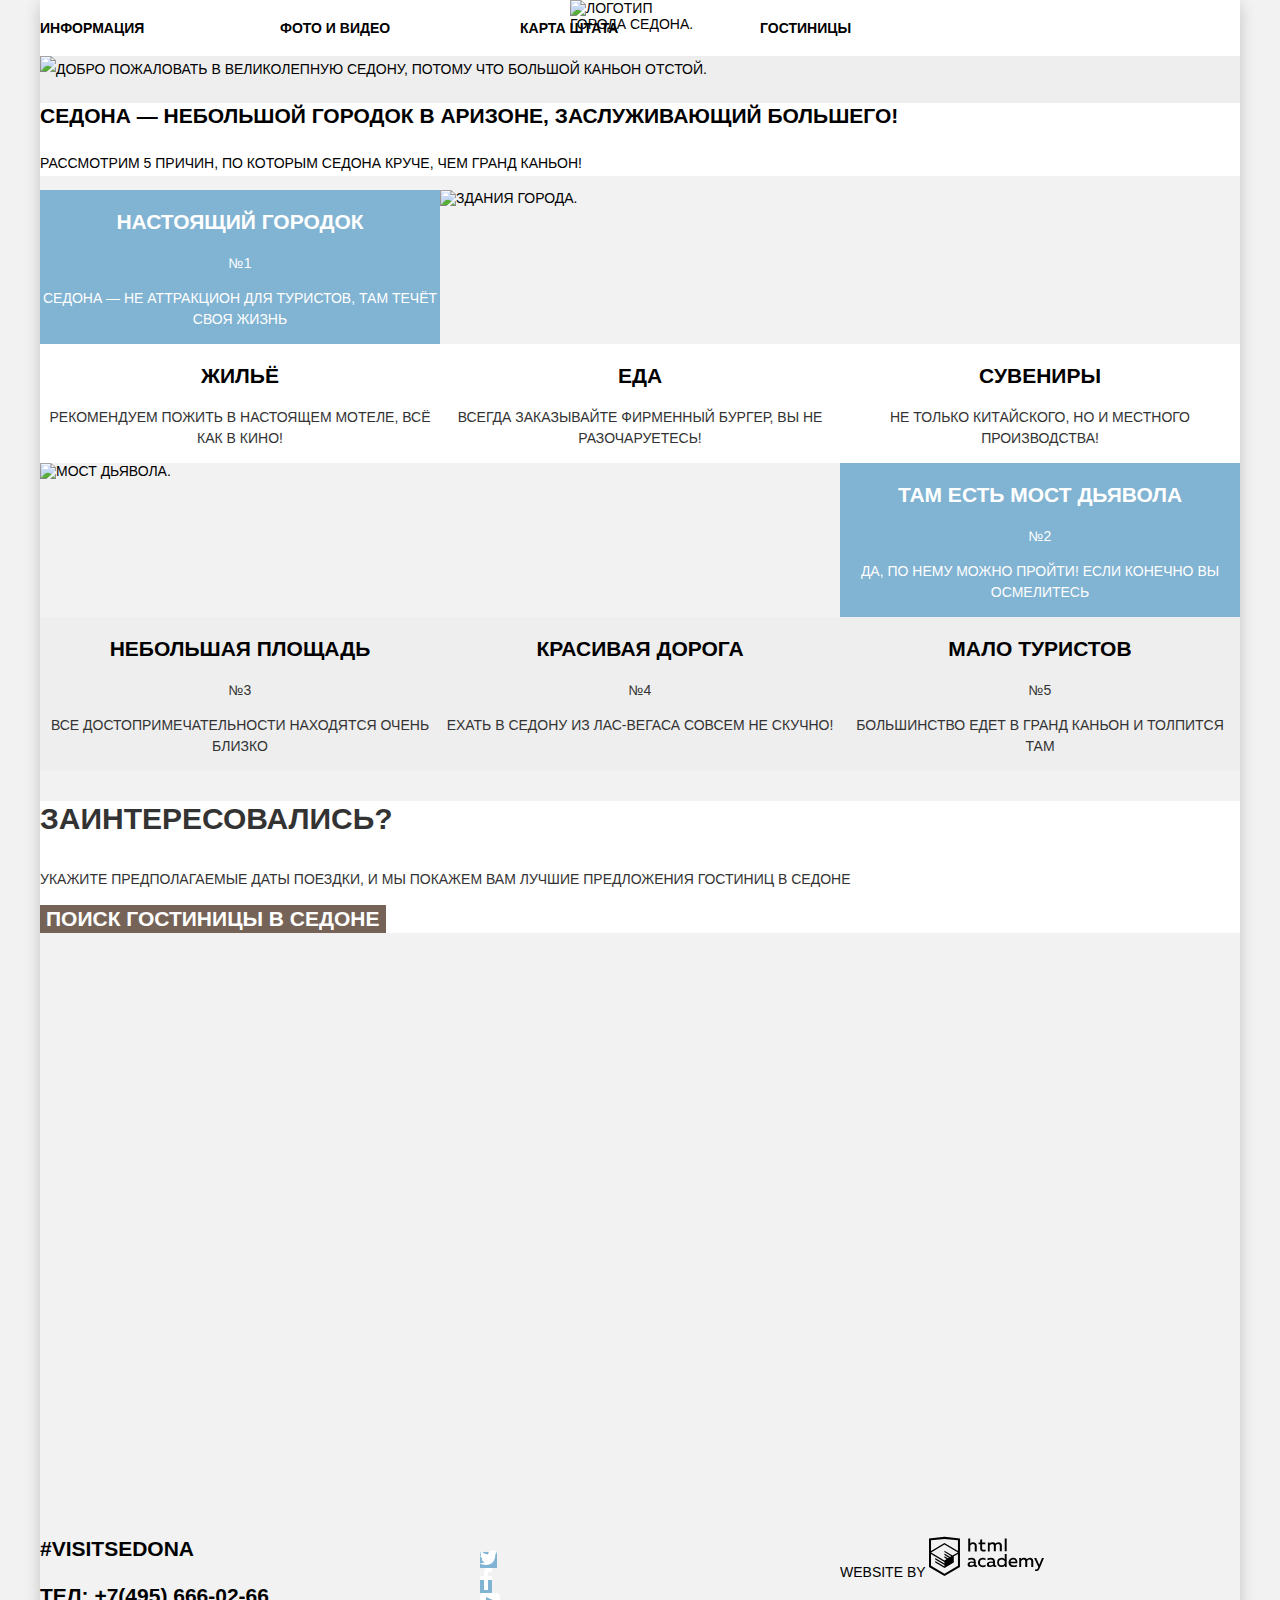
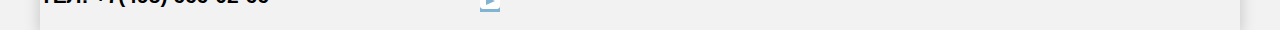
==== index.html @ a25fb1c1 "Добавляет начальные стили для сетки проекта" ====
<!DOCTYPE html>
<html lang="ru">
  <head>
    <meta charset="utf-8">
    <title>HTML Academy: Седона</title>
    <link href="css/normalize.css" rel="stylesheet">
    <link href="css/style.css" rel="stylesheet" >
  </head>
  <body>
    <div class="wrapper">
      
      <!---------- header ---------->

      <header class="main-header">
        <img class="main-header__logo-img" src="img/logo-sedona.svg" alt="Логотип города Седона." width="140" height="71">
        <nav class="main-nav">
          <ul class="main-nav__list">
            <li class="main-nav__item">
              <a class="main-nav__link" href="#">Информация</a>
            </li>
            <li class="main-nav__item">
              <a class="main-nav__link" href="#">Фото и видео</a>
            </li>
            <li class="main-nav__item">
              <a class="main-nav__link" href="#">Карта штата</a>
            </li>
            <li class="main-nav__item">
              <a class="main-nav__link" href="hotels.html">Гостиницы</a>
            </li>
          </ul>
        </nav>
      </header>

      <!----------/header ---------->

      <!---------- content ---------->

      <main>
      <h1 class="visually-hidden">Сайт города Седона</h1>
      <div class="welcome">
        <div class="welcome__top">
          <img src="img/intro-welcome.svg" alt="Добро пожаловать в великолепную седону, потому что большой каньон отстой." width="459" height="353">
        </div>
        <div class="welcome__bottom">
          <p class="welcome__item welcome__item_bold">Седона — небольшой городок в Аризоне, заслуживающий большего!</p>
          <p class="welcome__item">Рассмотрим 5 причин, по которым Седона круче, чем гранд каньон!</p>
        </div>

      </div>
      <section>
        <h2 class="visually-hidden">Преимущества</h2>
        <div class="features">
          <div class="features__info">
            <p class="features__head">Настоящий городок</p>
            <span>№1</span>
            <p>Седона — не аттракцион для туристов, там течёт своя жизнь</p>
          </div>
          <div class="features__pic">
            <img src="img/sity.jpg" alt="Здания города." width="800" height="256">
          </div>
        </div>
        <ul class="features-list">
          <li class="features-list__item">
            <h3 class="features-list__head">Жильё</h3>
            <p>Рекомендуем пожить в настоящем мотеле, всё как в кино!</p>
          </li>
          <li class="features-list__item">
            <h3 class="features-list__head">Еда</h3>
            <p>Всегда заказывайте фирменный бургер, вы не разочаруетесь!</p>
          </li>
          <li class="features-list__item">
            <h3 class="features-list__head">Сувениры</h3>
            <p>Не только китайского, но и местного производства!</p>
          </li>
        </ul>
        <div class="features">
          <div class="features__pic">
            <img src="img/bridge.jpg" alt="Мост дьявола." width="800" height="256">
          </div>
          <div class="features__info">
            <p class="features__head">Там есть Мост дьявола</p>
            <span>№2</span>
            <p>Да, по нему можно пройти! Если конечно вы осмелитесь</p>
          </div>
        </div>
        <ul class="features-list features-list_bg-grey">
          <li class="features-list__item">
            <p class="features-list__head">Небольшая площадь</p>
            <span>№3</span>
            <p>Все достопримечательности находятся очень близко</p>
          </li>
          <li class="features-list__item">
            <p class="features-list__head">Красивая дорога</p>
            <span>№4</span>
            <p>Ехать в Седону из Лас-Вегаса совсем не скучно!</p>
          </li>
          <li class="features-list__item">
            <p class="features-list__head">Мало туристов</p>
            <span>№5</span>
            <p>Большинство едет в гранд каньон и толпится там</p>
          </li>
        </ul>
      </section>
      <section>
        <h2 class="visually-hidden">Поиск гостиницы</h2>
        <div class="promo">
          <p class="promo__item promo__item_bold">Заинтересовались?</p>
          <p class="promo__item">Укажите предполагаемые даты поездки, и мы покажем вам лучшие предложения гостиниц в седоне</p>
          <button class="button-popup" type="button">Поиск гостиницы в седоне</button>
        </div>
        <div class="map">
          <iframe src="https://www.google.com/maps/embed?pb=!1m14!1m8!1m3!1d838005.1438230983!2d-111.761137!3d34.869854!3m2!1i1024!2i768!4f13.1!3m3!1m2!1s0x872da132f942b00d%3A0x5548c523fa6c8efd!2sSedona%2C%20AZ%2086336!5e0!3m2!1sen!2sus!4v1581286347185!5m2!1sen!2sus" width="1200" height="600" frameborder="0" style="border:0;" allowfullscreen=""></iframe>
        </div>
      </section>
      </main>

       <!---------- /content ---------->

      <!---------- footer ---------->

      <footer class="main-footer">
      <div class="footer-item footer-item__contacts">
        <span class="footer-item__hashtag">#Visitsedona</span>
        <p class="footer-item__phone">Tел:
          <a class="footer-item__link" href="tel:+7(495)666-02-66">+7(495) 666-02-66</a>
        </p>
      </div>
      <div class="footer-item">
        <ul class="social-list">
          <li class="social-list__item">
            <a class="social-list__link" href="#">
              <span class="visually-hidden">Твиттер</span> 
              <svg class="social-list__icon" xmlns="http://www.w3.org/2000/svg" xmlns:xlink="http://www.w3.org/1999/xlink" width="17" height="15" viewBox="0 0 17 15"><path d="M10.95.144c1.685-.496 2.984.27 3.577 1.179.673-.231 1.331-.481 2.011-.708a2.345 2.345 0 0 1-.857 1.768c.685.17 1.304-.491 1.304-.491-.169 1-1.006 1.788-1.563 2.024-.231 6.75-3.175 11.217-10.077 11.082h-.446c-.41 0-4.164-.46-4.898-1.887 2.271.196 3.893-.422 4.693-1.177-.96-.3-2.679-.477-2.979-2.95.349.106.564.228 1.19.119C1.705 8.247.374 7.53.448 5.33c.285.328 1.067.536 1.34.472C1.085 5.561-.182 2.442.894.85c1.818 1.854 3.735 3.606 7.152 3.773C8.254 2.33 9.183.793 10.95.144z"/></svg>
            </a>
          </li>
          <li class="social-list__item">
            <a class="social-list__link" href="#">
              <span class="visually-hidden">Фэйсбук</span> 
              <svg class="social-list__icon" xmlns="http://www.w3.org/2000/svg" width="12" height="22" viewBox="0 0 12 22"><path d="M12 4V0H8a4 4 0 0 0-4 4v4H0v4h4v10h4V12h4V8H8V4h4z"/></svg>
            </a>  
          </li>
          <li class="social-list__item">
            <a class="social-list__link" href="#">
              <span class="visually-hidden">Ютуб</span> 
              <svg class="social-list__icon" xmlns="http://www.w3.org/2000/svg" xmlns:xlink="http://www.w3.org/1999/xlink" width="20" height="16" viewBox="0 0 20 16"><path d="M17 0H3C1.35 0 0 1.35 0 3v10c0 1.65 1.35 3 3 3h14c1.65 0 3-1.35 3-3V3c0-1.65-1.35-3-3-3zM6.027 11.998V4.002L15.014 8l-8.987 3.998z"/></svg>
            </a>
          </li>
        </ul>
      </div>
      <div class="footer-item footer-copyrigth">
        <span class="footer-copyrigth__desc">Website by</span>
        <a class="footer-copyrigth__link" href="https://htmlacademy.ru/intensive/htmlcss">
          <svg class="footer-copyrigth__icon" id="Layer_1" data-name="Layer 1" xmlns="http://www.w3.org/2000/svg" width="115" height="41" viewBox="0 0 108.08 36.85"><title>Логотип HTML Academy</title><path d="M44.61,26.88a2,2,0,0,0,.55-0.1v1.33a3.25,3.25,0,0,1-1.18.21,1.67,1.67,0,0,1-1.67-1,4.84,4.84,0,0,1-3.14,1.08c-1.51,0-2.91-.83-2.91-2.55,0-2.13,2-2.79,3.71-2.79a11.08,11.08,0,0,1,2.17.25v-0.3c0-1-.76-1.77-2.19-1.77a7.42,7.42,0,0,0-3,.64v-1.7a10.21,10.21,0,0,1,3.19-.55c2.36,0,3.81,1.12,3.81,3.65v3a0.54,0.54,0,0,0,.49.59h0.17Zm-6.44-1.13A1.35,1.35,0,0,0,39.63,27h0.11a3.39,3.39,0,0,0,2.41-1V24.58a9.72,9.72,0,0,0-1.81-.21c-1,0-2.16.33-2.16,1.38h0Zm12.36-6.11a5,5,0,0,1,2.57.64V22a4.08,4.08,0,0,0-2.3-.7,2.75,2.75,0,1,0,0,5.49,5,5,0,0,0,2.43-.64v1.71a6.27,6.27,0,0,1-2.76.57A4.21,4.21,0,0,1,46,24.51q0-.21,0-0.41a4.32,4.32,0,0,1,4.18-4.46h0.38Zm12.17,7.24a2,2,0,0,0,.55-0.1v1.33a3.25,3.25,0,0,1-1.18.21,1.67,1.67,0,0,1-1.67-1,4.84,4.84,0,0,1-3.14,1.08c-1.51,0-2.91-.83-2.91-2.55,0-2.13,2-2.79,3.71-2.79a11.08,11.08,0,0,1,2.17.25v-0.3c0-1-.76-1.77-2.19-1.77a7.42,7.42,0,0,0-3,.64v-1.7a10.21,10.21,0,0,1,3.19-.55c2.36,0,3.81,1.12,3.81,3.65v3a0.54,0.54,0,0,0,.49.59h0.17Zm-6.44-1.13A1.35,1.35,0,0,0,57.73,27h0.11a3.39,3.39,0,0,0,2.41-1V24.58a9.72,9.72,0,0,0-1.81-.21c-1.06,0-2.16.33-2.16,1.38h0ZM73,16V28.2H71.35V26.88a3.88,3.88,0,0,1-3.19,1.54,4.4,4.4,0,0,1,0-8.78,3.81,3.81,0,0,1,3,1.3V16H73Zm-4.53,5.22a2.76,2.76,0,1,0,0,5.52A2.86,2.86,0,0,0,71.15,25V23A2.91,2.91,0,0,0,68.49,21.27ZM79,19.64c3.31,0,4.46,2.68,3.92,5.09H76.7c0.21,1.5,1.67,2.11,3.19,2.11a6.11,6.11,0,0,0,2.64-.59v1.6a7.14,7.14,0,0,1-3,.57C77,28.42,74.78,27,74.78,24a4.18,4.18,0,0,1,4-4.39H79Zm0.09,1.54a2.28,2.28,0,0,0-2.44,2.1v0.06H81.3A2,2,0,0,0,79.13,21.18Zm5.73,7V19.87h1.65v1a3.81,3.81,0,0,1,2.78-1.27A2.86,2.86,0,0,1,91.89,21a4.12,4.12,0,0,1,2.91-1.33A3.06,3.06,0,0,1,98,23V28.2h-1.9V23.05a1.59,1.59,0,0,0-1.42-1.75H94.42a2.8,2.8,0,0,0-2.07,1.12V28.2h-1.9V23.05A1.59,1.59,0,0,0,89,21.31H88.8a3,3,0,0,0-2.21,1.29v5.63H84.86Zm21.31-8.33h1.9l-3.91,9.46c-0.9,2.17-2.09,2.86-3.35,2.86a4.76,4.76,0,0,1-1.1-.14V30.46a2.86,2.86,0,0,0,.85.12c0.9,0,1.58-.64,2.07-1.9l0.17-.42-4-8.4h2l2.86,6.29ZM38.73,1.46V6.22a3.81,3.81,0,0,1,2.7-1.14,3.25,3.25,0,0,1,3.44,3.4v5.15H43V8.72a1.81,1.81,0,0,0-1.61-2h-0.3a2.93,2.93,0,0,0-2.32,1.39v5.52h-1.9V1.46h1.9ZM49.94,2.31v3h3V6.91h-3v3.81c0,1.1.5,1.46,1.58,1.46a4.49,4.49,0,0,0,1.69-.33v1.6A6.8,6.8,0,0,1,51,13.8a2.55,2.55,0,0,1-2.86-2.74V6.89H46.58V5.26h1.5V2.74Zm5.4,11.31V5.28H57v1A3.81,3.81,0,0,1,59.77,5a2.86,2.86,0,0,1,2.6,1.33A4.12,4.12,0,0,1,65.28,5,3.06,3.06,0,0,1,68.44,8.4v5.21h-1.9V8.46a1.59,1.59,0,0,0-1.42-1.75H64.89a2.8,2.8,0,0,0-2.07,1.12v5.78h-1.9V8.46A1.59,1.59,0,0,0,59.5,6.71H59.27A3,3,0,0,0,57.06,8v5.63H55.34ZM71.17,1.45H73V13.6H71.17V1.45ZM14.71,0H14.55L0,1.54V28.21l14.55,8.66,14.55-8.66V1.54Zm12.5,27.1L14.55,34.64,1.9,27.12V16.18l12.59,7.5V25L5.86,19.9v1.31l8.68,5.21v1.39L5.87,22.65V24l8.68,5.21,8.75-5.24V18.31L27.2,16V27.12Zm0-12.53-3.48,2-1.6,1L14.51,13v1.31L21,18.23H21l-0.14.09-1,.54-5.37-3.2V17l4.24,2.52-1,.67-3.2-1.9v1.31l2.1,1.24L14.5,22.1,2,14.65,14.51,7.11Zm0-1.32L14.49,5.76,1.91,13.25v-10L14.56,1.92,27.21,3.25v10h0Z" transform="translate(0 -0.02)"/></svg>
        </a>
      </div>
      </footer>

      <!---------- /footer ---------->

      <!---------- forma ---------->

      <div class="search-hotel">
      <form class="search-hotel__form" action="https://echo.htmlacademy.ru" method="POST">
        <p class="search-hotel__item">
          <label for="check-in">Дата заезда:</label>
          <input class="search-hotel__date" type="text" name="date-check-in" id="check-in" placeholder="24 апреля 2017">
          <button class="button-date" type="button">
            <span class="visually-hidden">Календарь</span>
            <svg class="button-date__icon" xmlns="http://www.w3.org/2000/svg" width="21" height="22" viewBox="0 0 21 22"><path d="M19.251 2.025h-2.845V.648c0-.381-.294-.689-.656-.689-.363 0-.656.308-.656.689v1.377h-3.938V.648c0-.381-.294-.689-.655-.689-.363 0-.657.308-.657.689v1.377H5.906V.648c0-.381-.294-.689-.656-.689-.363 0-.657.308-.657.689v1.377H1.75C.784 2.025 0 2.847 0 3.862v16.302C0 21.179.784 22 1.75 22h17.501c.966 0 1.749-.821 1.749-1.836V3.862c0-1.015-.783-1.837-1.749-1.837zm.437 18.139a.448.448 0 0 1-.437.459H1.75a.45.45 0 0 1-.438-.459V3.862a.45.45 0 0 1 .438-.459h2.844v1.378c0 .381.294.689.657.689.362 0 .656-.308.656-.689V3.403h3.938v1.378c0 .381.294.689.657.689.361 0 .655-.308.655-.689V3.403h3.938v1.378c0 .381.293.689.656.689.362 0 .656-.308.656-.689V3.403h2.845c.241 0 .437.206.437.459v16.302z"/><path d="M4.594 8.225h2.625v2.066H4.594zM4.594 11.668h2.625v2.067H4.594zM4.594 15.112h2.625v2.066H4.594zM9.188 15.112h2.625v2.066H9.188zM9.188 11.668h2.625v2.067H9.188zM9.188 8.225h2.625v2.066H9.188zM13.781 15.112h2.625v2.066h-2.625zM13.781 11.668h2.625v2.067h-2.625zM13.781 8.225h2.625v2.066h-2.625z"/></svg class="button-date__icon">
          </button>
        </p>
        <p class="search-hotel__item">
          <label for="check-out">Дата выезда:</label>
          <input class="search-hotel__date"  type="text" name="date-check-out" id="check-out" placeholder="4 июля 2017">
          <button class="button-date" type="button">
            <span class="visually-hidden">Календарь</span>
            <svg class="button-date__icon" xmlns="http://www.w3.org/2000/svg" width="21" height="22" viewBox="0 0 21 22"><path d="M19.251 2.025h-2.845V.648c0-.381-.294-.689-.656-.689-.363 0-.656.308-.656.689v1.377h-3.938V.648c0-.381-.294-.689-.655-.689-.363 0-.657.308-.657.689v1.377H5.906V.648c0-.381-.294-.689-.656-.689-.363 0-.657.308-.657.689v1.377H1.75C.784 2.025 0 2.847 0 3.862v16.302C0 21.179.784 22 1.75 22h17.501c.966 0 1.749-.821 1.749-1.836V3.862c0-1.015-.783-1.837-1.749-1.837zm.437 18.139a.448.448 0 0 1-.437.459H1.75a.45.45 0 0 1-.438-.459V3.862a.45.45 0 0 1 .438-.459h2.844v1.378c0 .381.294.689.657.689.362 0 .656-.308.656-.689V3.403h3.938v1.378c0 .381.294.689.657.689.361 0 .655-.308.655-.689V3.403h3.938v1.378c0 .381.293.689.656.689.362 0 .656-.308.656-.689V3.403h2.845c.241 0 .437.206.437.459v16.302z"/><path d="M4.594 8.225h2.625v2.066H4.594zM4.594 11.668h2.625v2.067H4.594zM4.594 15.112h2.625v2.066H4.594zM9.188 15.112h2.625v2.066H9.188zM9.188 11.668h2.625v2.067H9.188zM9.188 8.225h2.625v2.066H9.188zM13.781 15.112h2.625v2.066h-2.625zM13.781 11.668h2.625v2.067h-2.625zM13.781 8.225h2.625v2.066h-2.625z"/></svg>
          </button>
        </p>
        <p class="search-hotel__item">
          <label for="adults-count">Взрослые:</label>  
          <button class="search-hotel__cotnrol" type="button">-</button>  
          <input class="search-hotel__number" type="text" name="adults" id="adults-count" value="2">
          <button class="search-hotel__cotnrol" type="button">+</button>
        </p>
        <p class="search-hotel__item">
          <label for="children-count">Дети:</label>    
          <button class="search-hotel__cotnrol" type="button">-</button>  
          <input class="search-hotel__number" type="text" name="children" id="children-count" value="0">
          <button class="search-hotel__cotnrol" type="button">+</button>
        </p>
        <button class="search-hotel__button-submit" type="submit">Найти</button>
      </form>      
      </div>  

      <!---------- /forma ---------->

    </div>
  </body>
</html>
---- css/style.css ----
@font-face {
    font-family: 'PT Sans';
    font-style: normal;
    font-weight: 400;
    src: url('../fonts/ptsans.woff2') format('woff2'),
         url('../fonts/ptsans.woff') format('woff'),

  }

  @font-face {
    font-family: 'PT Sans';
    font-style: normal;
    font-weight: 700;
    src: url('../fonts/ptsansbold.woff2') format('woff2'),
         url('../fonts/ptsansbold.woff') format('woff'),
  }

body {
    margin: 0;
    padding: 0;

    font-family: "PT Sans", Arial, sans-serif;
    font-size: 14px;
    text-transform: uppercase;

    background-color: #f2f2f2;
}

a {
    text-decoration: none;
}

.visually-hidden {
    position: absolute;
    width: 1px;
    height: 1px;
    margin: -1px;
    border: 0;
    padding: 0;
    clip: rect(0 0 0 0);
    overflow: hidden;
  }

.wrapper {
    position: relative;

    width: 1200px;
    margin: 0 auto;

    box-shadow: 0px 5px 15px 0 rgba(0, 1, 1, 0.2);
}

.main-header {
    background-color: #ffffff;
}

.main-header__logo-img {
    position: absolute;
    top: 0;
    left: 0;
    right: 0;
    bottom: 0;

    margin: 0 auto;
}

.main-nav__list {
    display: flex;
    margin: 0;
    padding: 0;
    list-style: none;
}

.main-nav__item {
    width: 20%;
    padding: 15px 0;
}

.main-nav__item {
    width: 20%;
    padding: 15px 0;
}

.main-nav__link {
    color: #000000;
    line-height: 26px;
    font-weight: bold;
}

.main-nav__link:hover,
.main-nav__link:focus {
    color: #81b3d2;
}

.main-nav__link:active {
    color: #000000;
    opacity: 0.3;
}

.main-nav__link_current {
    color: #766357;
}

.welcome {
    line-height: 26px;
    
    background-color: #eee;
    background-image: url(../img/background-photo.jpg);
    background-repeat: no-repeat;
}

.welcome__top {
    background-image: url(../img/intro-mask.svg);
    background-repeat: no-repeat;
    background-position: 0 bottom;
}

.welcome__bottom {
    background-color: #ffffff;
}

.welcome__item_bold {
    font-size: 21px;
    font-weight: bold;
}

.features {
    display: flex;
}

.features__info {
    width: 33.33%;
    flex-grow: 1;

    color: #ffffff;
    line-height: 21px;
    text-align: center;

    background-color: #81b3d2;
}
.features__head {
    font-size: 21px;
    font-weight: bold;
}

.features__pic {
    width: 66.66%;
    flex-grow: 1;
}

.features-list {
    display: flex;
    padding: 0;
    margin: 0;

    list-style: none;
    background-color: #ffffff;
}

.features-list__item {
    width: 33.33%;
    flex-grow: 1;

    color: #333333;
    line-height: 21px;
    text-align: center;
}

.features-list_bg-grey {
    background-color: #eeeeee;
}

.features-list__head {
    color: #000000;
    font-size: 21px;
    font-weight: bold;
}

.promo {
    color: #333333;
    line-height: 24px;

    background-color: #ffffff;
}

.promo__item_bold {
    font-size: 30px;
    line-height: 36px; 
    font-weight: bold;
}

.button-popup {
    color: #ffffff;
    font-size: 21px;
    line-height: 26px;
    font-weight: bold;
    text-transform: uppercase;

    border: none;
    background-color: #766357;
    cursor: pointer;
}

.button-popup:hover, 
.button-popup:focus{
    background-color: #604e43;
}
 
.button-popup:active{
    color: rgba(255, 255, 255, 0.3);
    background-color: #503e33;
}

.search-hotel {
    display: none;
}

.search-hotel__form {
    line-height: 26px;
    font-weight: bold;
}

.search-hotel__date {
    background-color: #f2f2f2;
    border: 2px solid transparent;
} 

.search-hotel__date::placeholder {
    color: #000000;
    line-height: 26px;
    font-weight: bold;
    text-transform: uppercase;
}

.search-hotel__number {
    font-weight: bold;

    background-color: #f2f2f2;
    border: 2px solid transparent;
} 

.search-hotel__date:hover,
.search-hotel__number:hover {
    background-color: #ebebeb;
}

.search-hotel__date:focus,
.search-hotel__number:focus {
    background-color: #ffffff;
    border: 2px solid #e5e5e5;
}

.button-date {
    border: none;
    background: none;
}

.button-date .button-date__icon {
    fill: #cacaca;
}

.button-date:hover .button-date__icon,
.button-date:focus .button-date__icon {
    fill: #000000;
}

.button-date:active .button-date__icon {
    fill: #81b3d2;
}

.search-hotel__cotnrol {
    border: none;
}

.search-hotel__button-submit {
    font-size: 21px;
    line-height: 26px;
    color: #ffffff;
    font-weight: bold;

    background-color: #81b3d2;
    border: none;
}

.search-hotel__button-submit:hover,
.search-hotel__button-submit:focus {
    background-color: #669ec0;
}

.search-hotel__button-submit:active {
    color: rgba(255, 255, 255, 0.3);
    background-color: #5496bd;
}

.filters {
    background-color: #766357;
    background-image: url('../img/filter-background.jpg');
    background-repeat: no-repeat;
}

.filter {
    display: flex;

    font-size: 14px;
    line-height: 21px;
    color: #ffffff;
}

.filter__wrap {
    display: flex;
    border: none;
}

.filter__title {
    font-size: 16px;
    font-weight: bold;
}

.filter__button {
    font-size: 14px;
    line-height: 21px;
    color: #ffffff;
    text-transform: uppercase;
    
    border: 2px solid #ffffff;
    background: none;
    cursor: pointer;
}

.sorting__list {
    display: flex;
}

.sorting__item_result {
    font-size: 21px;
    line-height: 26px;
    font-weight: bold;
}

.sorting__item_type {
    display: flex;

    font-size: 12px;
    line-height: 18px;
}

.options__list {
    list-style: none;
}

.options__link {
    color: rgba(0, 0, 0, 0.3);
    border-bottom: 1px dotted #81b3d2;
}

.options__link:hover,
.options__link:focus {
    color: #81b3d2;
}

.options__link:active {
    color: #000000;
}

.options__link_active {
    color: #81b3d2;
}

.sorting__icon {
    fill: #cacaca;
}

.sorting__button:hover .sorting__icon,
.sorting__button:focus .sorting__icon  {
    fill: #231f20;
}

.sorting__button:active .sorting__icon {
    fill: #81b3d2;
}

.sorting__button_active .sorting__icon {
    fill: #81b3d2;
}

.hotels__list {
    color: #333333;
    list-style: none;
}

.hotels__item {
    display: flex;
}

.hotels__head {
    color: #000000;
    font-size: 21px;
    line-height: 26px;

    cursor: pointer;
}

.hotels__head:hover,
.hotels__head:focus {
    color: #81b3d2;
}

.hotels__head:active {
    color: rgba(0, 0, 0, 0.3);
}

.hotels__button {
    font-size: 14px;
    line-height: 21px;
    font-weight: bold;
    text-transform: uppercase;
    color: #ffffff;
}

.hotels__button_blue {
    background-color: #81b3d2;
}

.hotels__button_blue:hover,
.hotels__button_blue:focus {
    background-color: #669ec0;
}

.hotels__button_blue:active {
    color: rgba(255, 255, 255, 0.3);
    background-color: #5496bd;
}

.hotels__button_brown {
    background-color: #766357;
}

.hotels__button_brown:hover,
.hotels__button_brown:focus {
    background-color: #604e43;
}

.hotels__button_brown:active {
    color: rgba(255, 255, 255, 0.3);
    background-color: #503e33;
}

.hotels-rating__stars {
    background-image: url(../img/star.svg);
}

.hotels-rating__number {
    line-height: 21px;
    color: #666666;
    background-color: #f2f2f2 ;
}

.main-footer {
    display: flex;
}

.footer-item {
    width: 33.33%;
    flex-grow: 1;
}

.footer-item__contacts {
    color: #000000;
    font-size: 21px;
    line-height: 26px;
    font-weight: bold;
    text-transform: uppercase;
}

.footer-item__link {
    color: #000000;
}

.social-list {
    list-style: none;
}
.social-list__link {
    background-color: #81b3d2;
}

.social-list__link:hover,
.social-list__link:focus {
    background-color: #669ec0;
}

.social-list__link:active {
    background-color: #5496bd;
}

.social-list__icon {
    fill: #ffffff;
}

.social-list__link:active .social-list__icon {
    fill: rgba(255, 255, 255, 0.3);
}

.footer-copyrigth__link:hover .footer-copyrigth__icon,
.footer-copyrigth__link:focus .footer-copyrigth__icon {
    fill: #81b3d2;
}

.footer-copyrigth__link:active .footer-copyrigth__icon {
    fill: #bdbbbc;
}
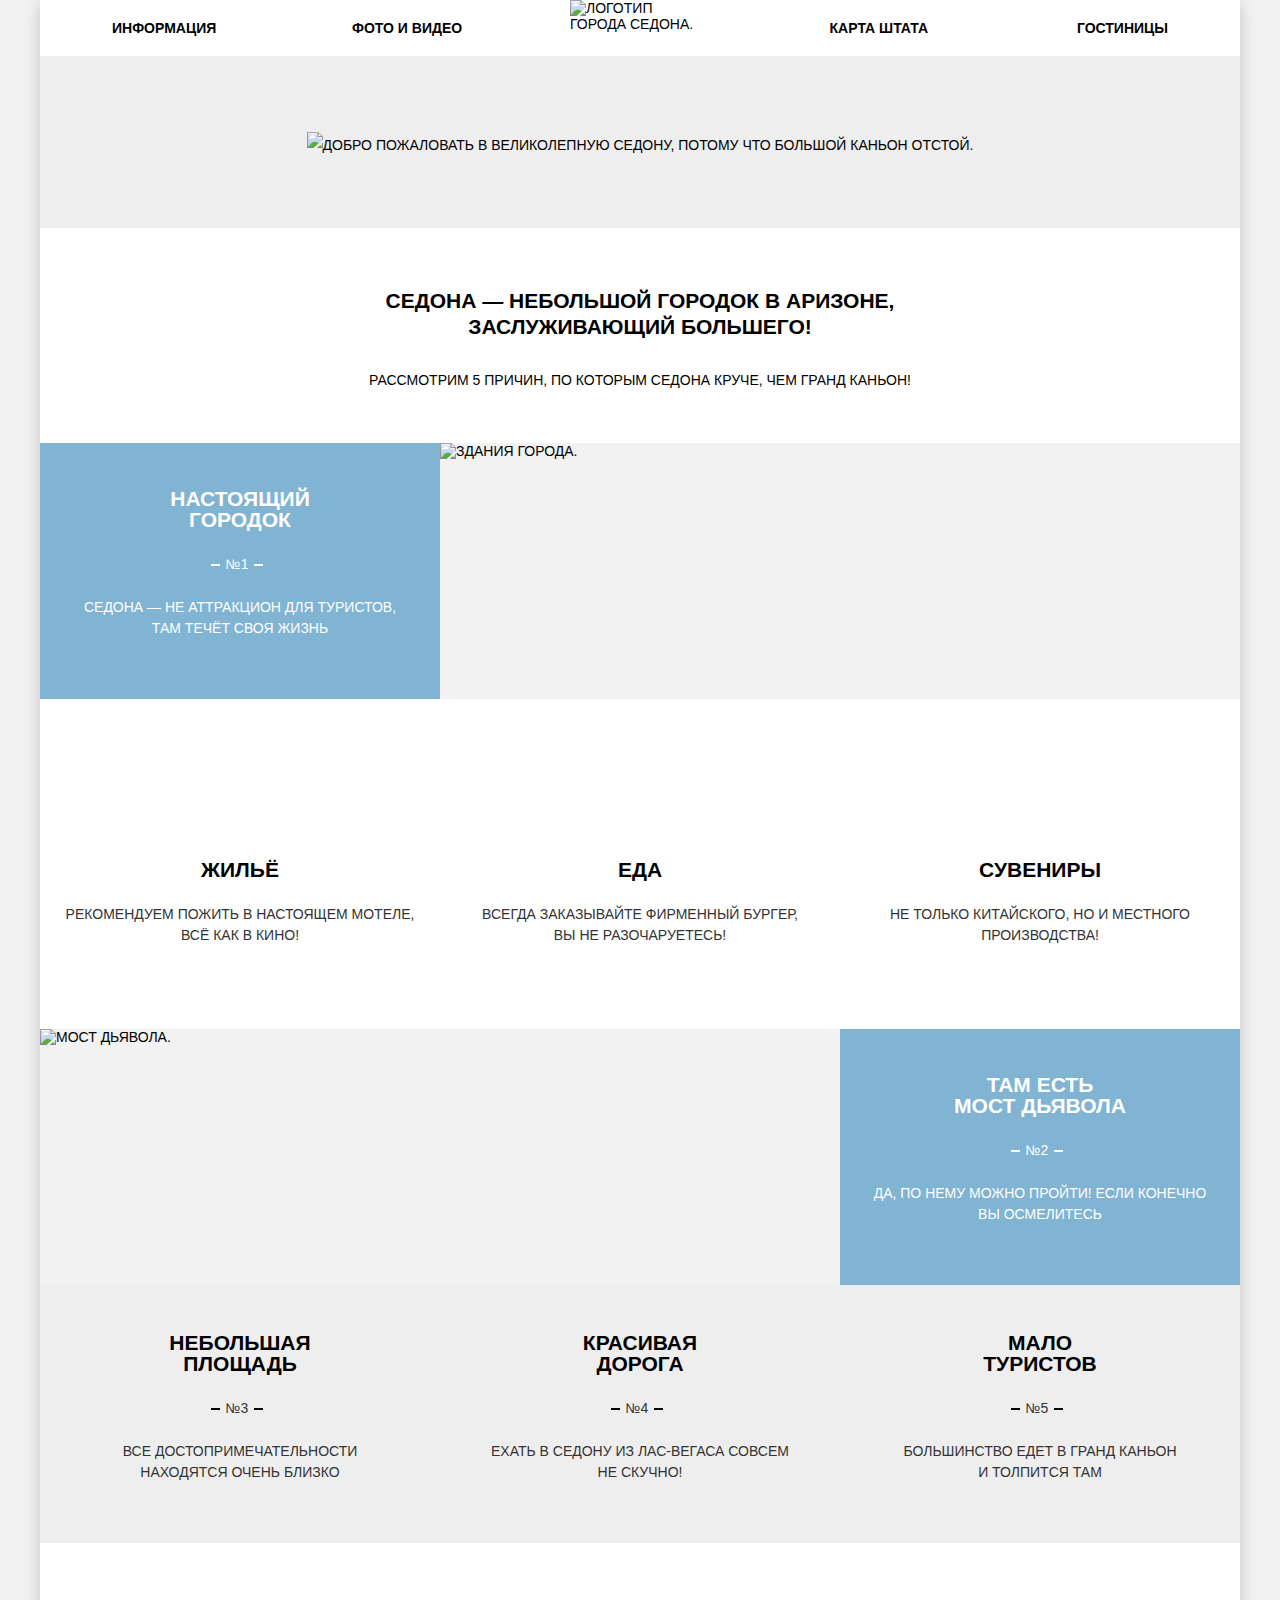
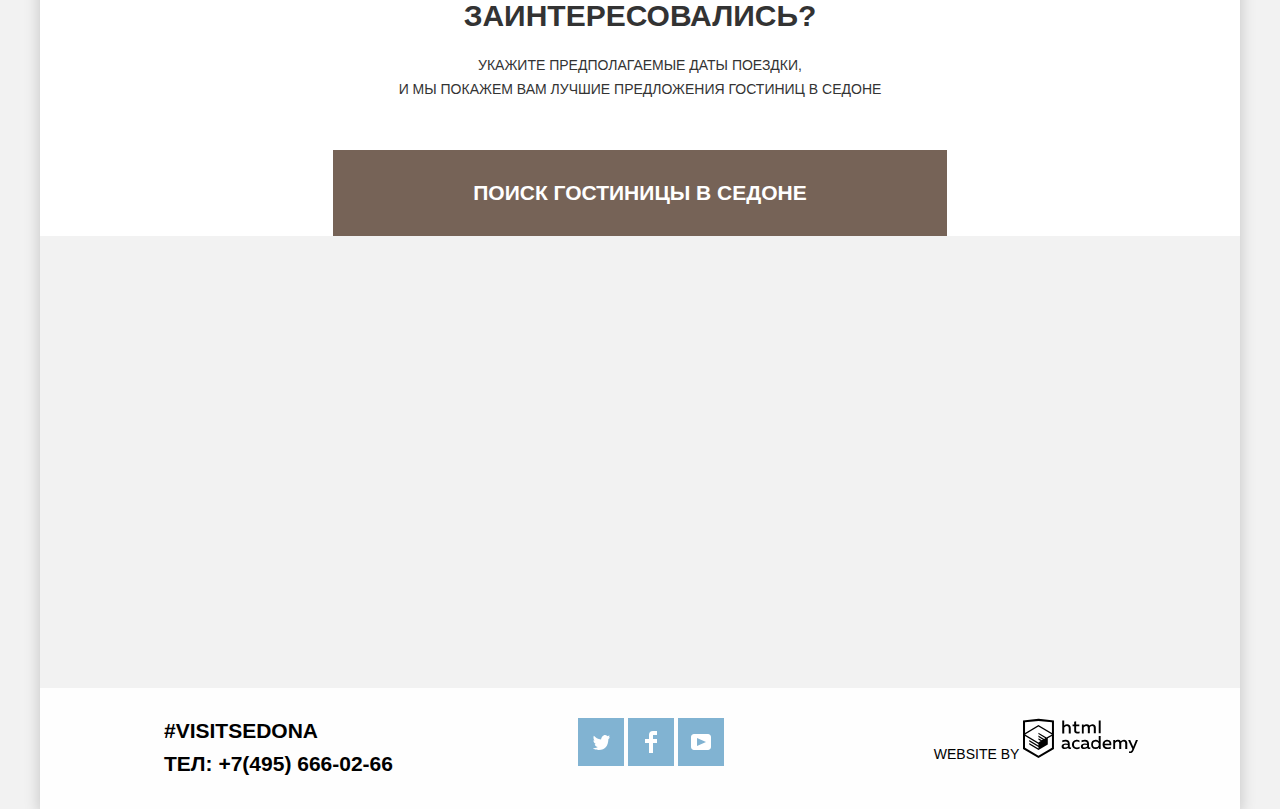
==== commit a9f7d0f0: "Оптимизирует загрузку шрифтов" ====
--- a/index.html
+++ b/index.html
@@ -4,7 +4,9 @@
     <meta charset="utf-8">
     <title>HTML Academy: Седона</title>
     <link href="css/normalize.css" rel="stylesheet">
-    <link href="css/style.css" rel="stylesheet" >
+    <link href="css/style.css" rel="stylesheet">
+    <link rel="preload" href="fonts/ptsans.woff2" as="font" type="font/woff2" crossorigin>
+    <link rel="preload" href="fonts/ptsansbold.woff2" as="font" type="font/woff2" crossorigin>
   </head>
   <body>
     <div class="wrapper">
@@ -39,10 +41,10 @@
       <h1 class="visually-hidden">Сайт города Седона</h1>
       <div class="welcome">
         <div class="welcome__top">
-          <img src="img/intro-welcome.svg" alt="Добро пожаловать в великолепную седону, потому что большой каньон отстой." width="459" height="353">
+          <img class="welcome__img-text" src="img/intro-welcome.svg" alt="Добро пожаловать в великолепную седону, потому что большой каньон отстой." width="459" height="353">
         </div>
         <div class="welcome__bottom">
-          <p class="welcome__item welcome__item_bold">Седона — небольшой городок в Аризоне, заслуживающий большего!</p>
+          <p class="welcome__item welcome__item--bold">Седона — небольшой городок в Аризоне,<br> заслуживающий большего!</p>
           <p class="welcome__item">Рассмотрим 5 причин, по которым Седона круче, чем гранд каньон!</p>
         </div>
 
@@ -51,26 +53,26 @@
         <h2 class="visually-hidden">Преимущества</h2>
         <div class="features">
           <div class="features__info">
-            <p class="features__head">Настоящий городок</p>
-            <span>№1</span>
-            <p>Седона — не аттракцион для туристов, там течёт своя жизнь</p>
+            <p class="features__head">Настоящий<br> городок</p>
+            <span class="features__number">№1</span>
+            <p class="features__desc">Седона — не аттракцион для туристов,<br> там течёт своя жизнь</p>
           </div>
           <div class="features__pic">
             <img src="img/sity.jpg" alt="Здания города." width="800" height="256">
           </div>
         </div>
         <ul class="features-list">
-          <li class="features-list__item">
+          <li class="features-list__item features-list__item--house">
             <h3 class="features-list__head">Жильё</h3>
-            <p>Рекомендуем пожить в настоящем мотеле, всё как в кино!</p>
-          </li>
-          <li class="features-list__item">
+            <p class="features-list__desc">Рекомендуем пожить в настоящем мотеле,<br> всё как в кино!</p>
+          </li>
+          <li class="features-list__item features-list__item--food">
             <h3 class="features-list__head">Еда</h3>
-            <p>Всегда заказывайте фирменный бургер, вы не разочаруетесь!</p>
-          </li>
-          <li class="features-list__item">
+            <p class="features-list__desc">Всегда заказывайте фирменный бургер,<br> вы не разочаруетесь!</p>
+          </li>
+          <li class="features-list__item features-list__item--present">
             <h3 class="features-list__head">Сувениры</h3>
-            <p>Не только китайского, но и местного производства!</p>
+            <p class="features-list__desc">Не только китайского, но и местного<br> производства!</p>
           </li>
         </ul>
         <div class="features">
@@ -78,38 +80,38 @@
             <img src="img/bridge.jpg" alt="Мост дьявола." width="800" height="256">
           </div>
           <div class="features__info">
-            <p class="features__head">Там есть Мост дьявола</p>
-            <span>№2</span>
-            <p>Да, по нему можно пройти! Если конечно вы осмелитесь</p>
-          </div>
-        </div>
-        <ul class="features-list features-list_bg-grey">
-          <li class="features-list__item">
-            <p class="features-list__head">Небольшая площадь</p>
-            <span>№3</span>
-            <p>Все достопримечательности находятся очень близко</p>
-          </li>
-          <li class="features-list__item">
-            <p class="features-list__head">Красивая дорога</p>
-            <span>№4</span>
-            <p>Ехать в Седону из Лас-Вегаса совсем не скучно!</p>
-          </li>
-          <li class="features-list__item">
-            <p class="features-list__head">Мало туристов</p>
-            <span>№5</span>
-            <p>Большинство едет в гранд каньон и толпится там</p>
+            <p class="features__head">Там есть<br> мост дьявола</p>
+            <span class="features__number">№2</span>
+            <p class="features__desc">Да, по нему можно пройти! Если конечно<br> вы осмелитесь</p>
+          </div>
+        </div>
+        <ul class="features-list features-list--bg-grey">
+          <li class="features-list__item features-list__item--small">
+            <p class="features-list__head">Небольшая<br> площадь</p>
+            <span class="features-list__number">№3</span>
+            <p class="features-list__desc features-list__desc-space">Все достопримечательности<br> находятся очень близко</p>
+          </li>
+          <li class="features-list__item features-list__item--small">
+            <p class="features-list__head">Красивая<br> дорога</p>
+            <span class="features-list__number">№4</span>
+            <p class="features-list__desc features-list__desc-space">Ехать в Седону из Лас-Вегаса совсем<br> не скучно!</p>
+          </li>
+          <li class="features-list__item features-list__item--small">
+            <p class="features-list__head">Мало<br> туристов</p>
+            <span class="features-list__number">№5</span>
+            <p class="features-list__desc features-list__desc-space">Большинство едет в гранд каньон<br> и толпится там</p>
           </li>
         </ul>
       </section>
       <section>
         <h2 class="visually-hidden">Поиск гостиницы</h2>
         <div class="promo">
-          <p class="promo__item promo__item_bold">Заинтересовались?</p>
-          <p class="promo__item">Укажите предполагаемые даты поездки, и мы покажем вам лучшие предложения гостиниц в седоне</p>
+          <p class="promo__item promo__item-head">Заинтересовались?</p>
+          <p class="promo__item promo__item-desc">Укажите предполагаемые даты поездки,<br> и мы покажем вам лучшие предложения гостиниц в седоне</p>
           <button class="button-popup" type="button">Поиск гостиницы в седоне</button>
         </div>
         <div class="map">
-          <iframe src="https://www.google.com/maps/embed?pb=!1m14!1m8!1m3!1d838005.1438230983!2d-111.761137!3d34.869854!3m2!1i1024!2i768!4f13.1!3m3!1m2!1s0x872da132f942b00d%3A0x5548c523fa6c8efd!2sSedona%2C%20AZ%2086336!5e0!3m2!1sen!2sus!4v1581286347185!5m2!1sen!2sus" width="1200" height="600" frameborder="0" style="border:0;" allowfullscreen=""></iframe>
+          <iframe src="https://www.google.com/maps/embed?pb=!1m14!1m8!1m3!1d838005.1438230983!2d-111.761137!3d34.869854!3m2!1i1024!2i768!4f13.1!3m3!1m2!1s0x872da132f942b00d%3A0x5548c523fa6c8efd!2sSedona%2C%20AZ%2086336!5e0!3m2!1sen!2sus!4v1581286347185!5m2!1sen!2sus" width="1200" height="573" frameborder="0" style="border:0;" allowfullscreen=""></iframe>
         </div>
       </section>
       </main>
@@ -118,14 +120,14 @@
 
       <!---------- footer ---------->
 
-      <footer class="main-footer">
+      <footer class="main-footer main-footer--position">
       <div class="footer-item footer-item__contacts">
         <span class="footer-item__hashtag">#Visitsedona</span>
         <p class="footer-item__phone">Tел:
           <a class="footer-item__link" href="tel:+7(495)666-02-66">+7(495) 666-02-66</a>
         </p>
       </div>
-      <div class="footer-item">
+      <div class="footer-item footer-item__socials">
         <ul class="social-list">
           <li class="social-list__item">
             <a class="social-list__link" href="#">
--- a/css/style.css
+++ b/css/style.css
@@ -2,6 +2,7 @@
     font-family: 'PT Sans';
     font-style: normal;
     font-weight: 400;
+    font-display: swap;
     src: url('../fonts/ptsans.woff2') format('woff2'),
          url('../fonts/ptsans.woff') format('woff'),
 
@@ -11,6 +12,7 @@
     font-family: 'PT Sans';
     font-style: normal;
     font-weight: 700;
+    font-display: swap;
     src: url('../fonts/ptsansbold.woff2') format('woff2'),
          url('../fonts/ptsansbold.woff') format('woff'),
   }
@@ -50,6 +52,11 @@
     box-shadow: 0px 5px 15px 0 rgba(0, 1, 1, 0.2);
 }
 
+.container {
+    width: 1056px;
+    margin: 0 auto;
+}
+
 .main-header {
     background-color: #ffffff;
 }
@@ -66,6 +73,7 @@
 
 .main-nav__list {
     display: flex;
+    flex-wrap: wrap;
     margin: 0;
     padding: 0;
     list-style: none;
@@ -76,9 +84,20 @@
     padding: 15px 0;
 }
 
-.main-nav__item {
-    width: 20%;
-    padding: 15px 0;
+.main-nav__item:first-child {
+    margin-left: 6%;
+}
+
+.main-nav__item:nth-child(3) {
+    margin-left: auto;
+
+    text-align: right;
+}
+
+.main-nav__item:nth-child(4) {
+    margin-right: 6%;
+
+    text-align: right;
 }
 
 .main-nav__link {
@@ -97,7 +116,7 @@
     opacity: 0.3;
 }
 
-.main-nav__link_current {
+.main-nav__link--current {
     color: #766357;
 }
 
@@ -107,21 +126,42 @@
     background-color: #eee;
     background-image: url(../img/background-photo.jpg);
     background-repeat: no-repeat;
+    background-position: 0px -55px;
 }
 
 .welcome__top {
+    text-align: center;
+
     background-image: url(../img/intro-mask.svg);
     background-repeat: no-repeat;
     background-position: 0 bottom;
+    margin-bottom: -2px;
+
+}
+
+.welcome__img-text {
+    margin-top: 76px;
+    margin-bottom: 72px;
+
 }
 
 .welcome__bottom {
+    padding-top: 60px;
+    padding-bottom: 50px;
+
+    text-align: center;
+
     background-color: #ffffff;
 }
 
-.welcome__item_bold {
+.welcome__item {
+    margin: 0;
+}
+
+.welcome__item--bold {
     font-size: 21px;
     font-weight: bold;
+    padding-bottom: 27px;
 }
 
 .features {
@@ -131,6 +171,7 @@
 .features__info {
     width: 33.33%;
     flex-grow: 1;
+    padding-top: 45px;
 
     color: #ffffff;
     line-height: 21px;
@@ -139,11 +180,40 @@
     background-color: #81b3d2;
 }
 .features__head {
+    margin-top: 0;
+    margin-bottom: 24px;
+
     font-size: 21px;
     font-weight: bold;
 }
 
+.features__number {
+    display: block;
+    margin-bottom: 22px;
+}
+
+.features__number::before,
+.features__number::after {
+    content: '';
+    display: inline-block;
+    width: 9px;
+    height: 2px;
+    background-color: #ffffff;
+    margin-right: 6px;
+    margin-bottom: 3px;
+}
+
+.features__number::after {
+    margin-left: 6px;
+}
+
+.features__desc {
+    margin: 0;
+    bottom: 0;
+}
+
 .features__pic {
+    display: flex;
     width: 66.66%;
     flex-grow: 1;
 }
@@ -158,38 +228,105 @@
 }
 
 .features-list__item {
+    padding-top: 160px;
     width: 33.33%;
     flex-grow: 1;
 
     color: #333333;
     line-height: 21px;
     text-align: center;
-}
-
-.features-list_bg-grey {
+
+    background-repeat: no-repeat;
+    background-position: 50% 60px;
+}
+
+.features-list--bg-grey {
     background-color: #eeeeee;
 }
 
+.features-list__item--small {
+    padding-top: 47px;
+}
+
+.features-list__item--house {
+    background-image: url(../img/icon-1.svg);
+}
+
+.features-list__item--food {
+    background-image: url(../img/icon-3.svg);
+}
+
+.features-list__item--present {
+    background-image: url(../img/icon-2.svg);
+}
+
 .features-list__head {
+    margin: 0;
+    margin-bottom: 24px;
+
     color: #000000;
     font-size: 21px;
     font-weight: bold;
 }
 
+.features-list__number {
+    display: block;
+    margin-bottom: 22px;
+}
+
+.features-list__number::before,
+.features-list__number::after {
+    content: '';
+    display: inline-block;
+    width: 9px;
+    height: 2px;
+    background-color: #000000;
+    margin-right: 6px;
+    margin-bottom: 3px;
+}
+
+.features-list__number::after {
+    margin-left: 6px;
+}
+
+.features-list__desc {
+    margin: 0;
+    margin-bottom: 83px;
+}
+
+.features-list__desc-space {
+    margin-bottom: 60px;
+}
+
 .promo {
+    padding-top: 55px;
+
     color: #333333;
     line-height: 24px;
+    text-align: center;
 
     background-color: #ffffff;
 }
 
-.promo__item_bold {
+.promo__item {
+    margin: 0;
+}
+
+.promo__item-head {
+    margin-bottom: 19px;
+
     font-size: 30px;
     line-height: 36px; 
     font-weight: bold;
 }
 
+.promo__item-desc {
+    margin-bottom: 49px;
+}
+
 .button-popup {
+    padding: 30px 140px;
+
     color: #ffffff;
     font-size: 21px;
     line-height: 26px;
@@ -199,6 +336,8 @@
     border: none;
     background-color: #766357;
     cursor: pointer;
+
+
 }
 
 .button-popup:hover, 
@@ -211,6 +350,10 @@
     background-color: #503e33;
 }
 
+.map {
+    display: flex;
+}
+
 .search-hotel {
     display: none;
 }
@@ -298,7 +441,7 @@
     background-repeat: no-repeat;
 }
 
-.filter {
+.filter-form {
     display: flex;
 
     font-size: 14px;
@@ -327,25 +470,53 @@
     cursor: pointer;
 }
 
-.sorting__list {
-    display: flex;
-}
-
-.sorting__item_result {
+.filter-bottom {
+    padding: 35px 0;
+
+    background-color: #ffffff;
+    border-bottom: 1px solid #e5e5e5 ;
+}
+
+.filter__list {
+    display: flex;
+    align-items: baseline;
+}
+
+.filter__item-result {
     font-size: 21px;
     line-height: 26px;
     font-weight: bold;
 }
 
-.sorting__item_type {
-    display: flex;
+.filter__head, 
+.filter__sum {
+    display: inline-block;
+    vertical-align: top;
+}
+
+.filter__item-type {
+    display: flex;
+    margin-left: 50px;
 
     font-size: 12px;
     line-height: 18px;
 }
 
+.filter__head--small {
+    display: flex;
+    margin-right: 40px;
+}
+
 .options__list {
+    display: flex;
+    margin: 0;
+    padding: 0;
+
     list-style: none;
+}
+
+.options__item {
+    margin-right: 35px;
 }
 
 .options__link {
@@ -362,7 +533,11 @@
     color: #000000;
 }
 
-.options__link_active {
+.filter__item-button {
+    margin-left: auto;
+}
+
+.options__link--active {
     color: #81b3d2;
 }
 
@@ -379,20 +554,40 @@
     fill: #81b3d2;
 }
 
-.sorting__button_active .sorting__icon {
+.sorting__button--active {
+    margin-left: 9px;
+}
+
+.sorting__button--active .sorting__icon {
     fill: #81b3d2;
 }
 
+.hotels {
+    background-color: #ffffff;
+}
+
 .hotels__list {
+    margin: 0;
+    padding: 0;
+    
     color: #333333;
     list-style: none;
 }
 
 .hotels__item {
     display: flex;
+    padding: 30px 72px;
+
+    border-bottom: 1px solid #e5e5e5 ;
+}
+
+.hotels__img {
+    margin-right: 30px;
 }
 
 .hotels__head {
+    margin: 0;
+    margin-bottom: 8px;
     color: #000000;
     font-size: 21px;
     line-height: 26px;
@@ -409,7 +604,28 @@
     color: rgba(0, 0, 0, 0.3);
 }
 
+.hotels__wrap {
+    display: flex;
+    justify-content: space-between;
+    width: 258px;
+}
+
+.hotels__details {
+    width: 110px;
+}
+
+.hotels__price {
+    width: 142px;
+}
+
+.hotels__text {
+    display: block;
+    margin-bottom: 15px;
+}
+
 .hotels__button {
+    padding: 3px 17px;
+
     font-size: 14px;
     line-height: 21px;
     font-weight: bold;
@@ -417,39 +633,63 @@
     color: #ffffff;
 }
 
-.hotels__button_blue {
+.hotels__button--blue {
     background-color: #81b3d2;
 }
 
-.hotels__button_blue:hover,
-.hotels__button_blue:focus {
+.hotels__button--blue:hover,
+.hotels__button--blue:focus {
     background-color: #669ec0;
 }
 
-.hotels__button_blue:active {
+.hotels__button--blue:active {
     color: rgba(255, 255, 255, 0.3);
     background-color: #5496bd;
 }
 
-.hotels__button_brown {
+.hotels__button--brown {
     background-color: #766357;
 }
 
-.hotels__button_brown:hover,
-.hotels__button_brown:focus {
+.hotels__button--brown:hover,
+.hotels__button--brown:focus {
     background-color: #604e43;
 }
 
-.hotels__button_brown:active {
+.hotels__button--brown:active {
     color: rgba(255, 255, 255, 0.3);
     background-color: #503e33;
 }
 
+.hotels-rating {
+    display: flex;
+    flex-direction: column;
+    justify-content: space-between;
+    align-items: flex-end;
+    margin-left: auto;   
+}
+
 .hotels-rating__stars {
+    height: 17px;
+
     background-image: url(../img/star.svg);
+    background-repeat: space;
+}
+
+.hotels-rating__stars--four {
+    width: 89px;
+}
+
+.hotels-rating__stars--three {
+    width: 62px;
+}
+
+.hotels-rating__stars--two {
+    width: 40px;
 }
 
 .hotels-rating__number {
+    padding: 3px 13px 3px 17px;
     line-height: 21px;
     color: #666666;
     background-color: #f2f2f2 ;
@@ -457,14 +697,25 @@
 
 .main-footer {
     display: flex;
+    background-color: rgba(255, 255, 255, 0.9);
+}
+
+.main-footer--position {
+    position: absolute;
+    bottom: 0;
+
+    width: 100%;
 }
 
 .footer-item {
+    padding-top: 30px;
     width: 33.33%;
     flex-grow: 1;
 }
 
 .footer-item__contacts {
+    margin-left: 124px ;
+
     color: #000000;
     font-size: 21px;
     line-height: 26px;
@@ -472,14 +723,40 @@
     text-transform: uppercase;
 }
 
+.footer-item__hashtag {
+    display: block;
+    margin-bottom: 7px;
+}
+
+.footer-item__phone {
+    margin: 0;
+    margin-bottom: 32px;
+}
+
+.footer-item__socials {
+    display: flex;
+    justify-content: center;
+}
+
 .footer-item__link {
     color: #000000;
 }
 
 .social-list {
+    margin: 0;
+    padding: 0;
     list-style: none;
 }
+
+.social-list__item {
+    display: inline-block;
+}
 .social-list__link {
+    position: relative;
+    display: inline-block;
+    width: 46px;
+    height: 48px;
+
     background-color: #81b3d2;
 }
 
@@ -493,7 +770,20 @@
 }
 
 .social-list__icon {
+    position: absolute;
+    top: 0;
+    left: 0;
+    right: 0;
+    bottom: 0;
+    margin: auto;
+
     fill: #ffffff;
+}
+
+.footer-copyrigth {
+    margin-right: 102px;
+
+    text-align: right;
 }
 
 .social-list__link:active .social-list__icon {
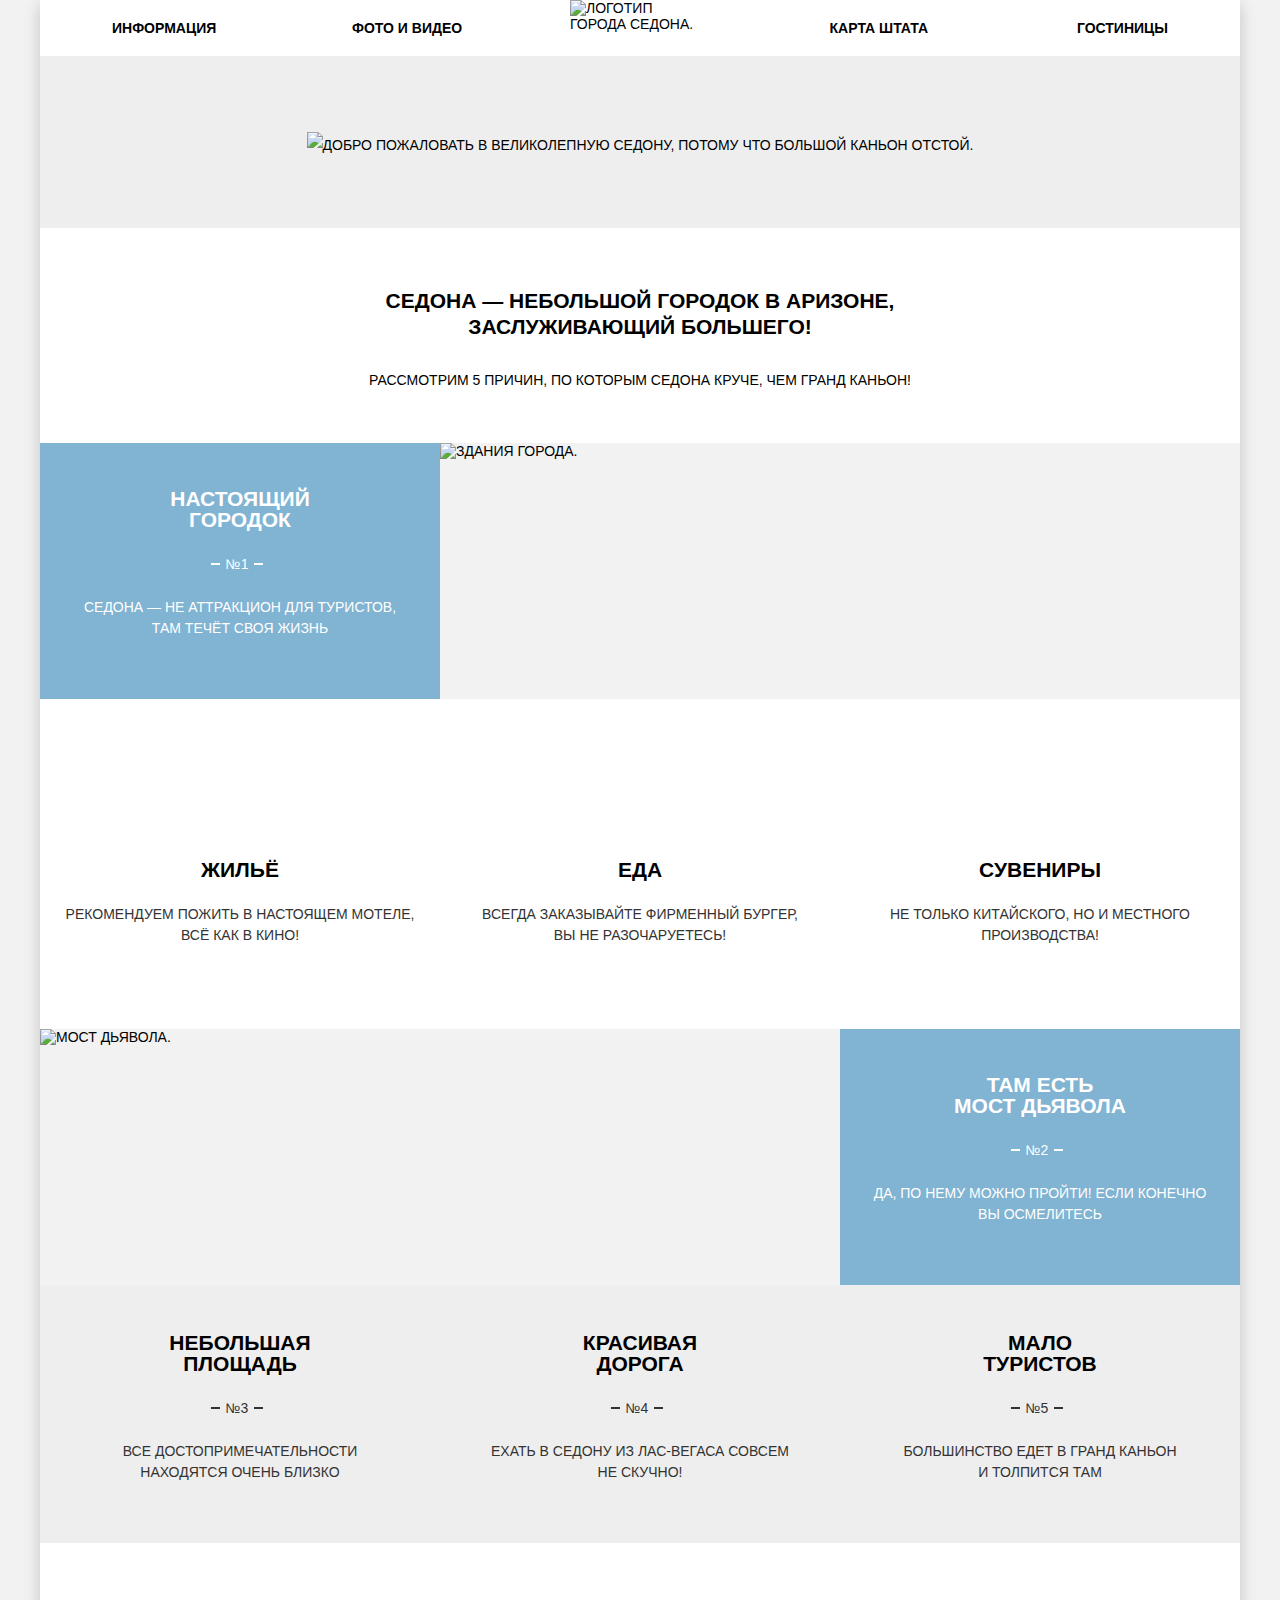
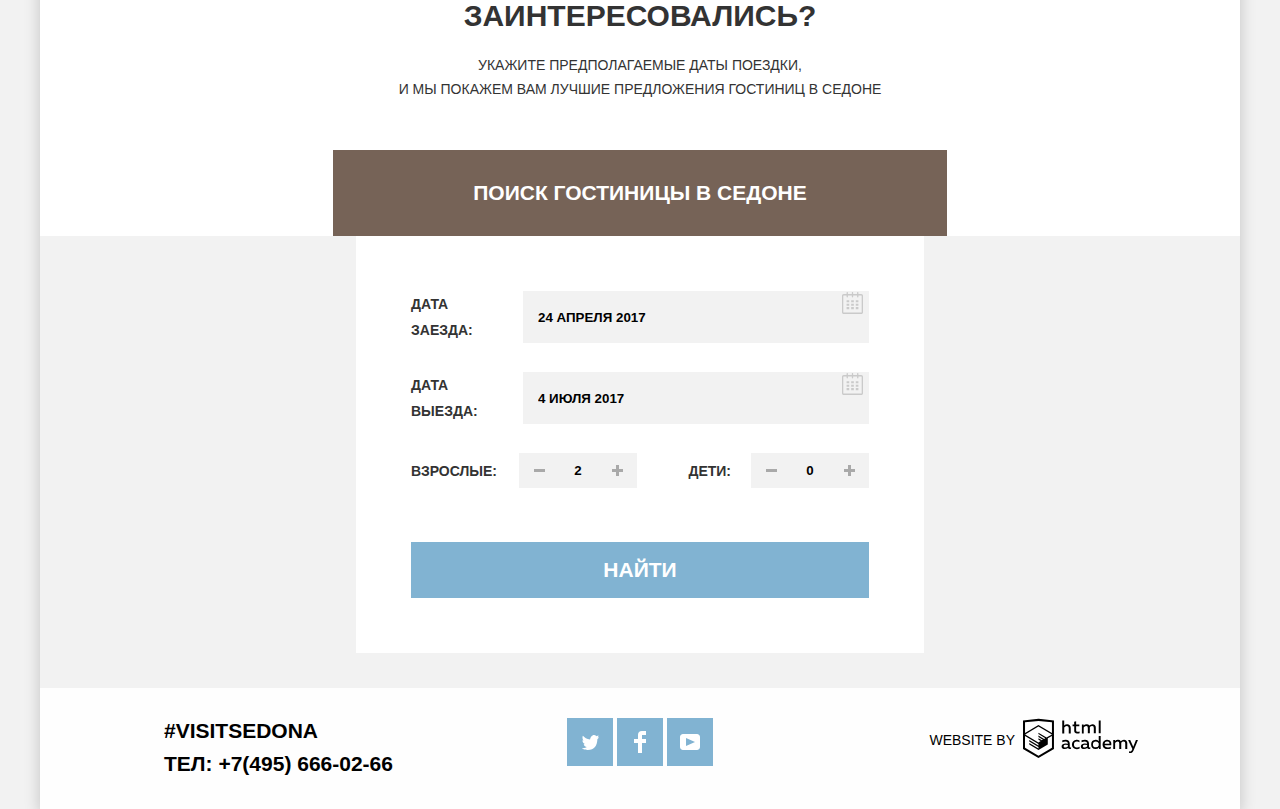
==== commit 8b836261: "Изменяет разметку и добавляет стили для формы на главной странице" ====
--- a/index.html
+++ b/index.html
@@ -109,7 +109,56 @@
           <p class="promo__item promo__item-head">Заинтересовались?</p>
           <p class="promo__item promo__item-desc">Укажите предполагаемые даты поездки,<br> и мы покажем вам лучшие предложения гостиниц в седоне</p>
           <button class="button-popup" type="button">Поиск гостиницы в седоне</button>
-        </div>
+      
+          <!---------- forma ---------->
+
+          <div class="search-hotel">
+            <form class="search-hotel__form" action="https://echo.htmlacademy.ru" method="POST">
+              <p class="search-hotel__item">
+                <label class="search-hotel__label" for="check-in">Дата заезда:</label>
+                <input class="search-hotel__date" type="text" name="date-check-in" id="check-in" placeholder="24 апреля 2017" required>
+                <button class="button-date" type="button">
+                  <span class="visually-hidden">Календарь</span>
+                  <svg class="button-date__icon" xmlns="http://www.w3.org/2000/svg" width="21" height="22" viewBox="0 0 21 22"><path d="M19.251 2.025h-2.845V.648c0-.381-.294-.689-.656-.689-.363 0-.656.308-.656.689v1.377h-3.938V.648c0-.381-.294-.689-.655-.689-.363 0-.657.308-.657.689v1.377H5.906V.648c0-.381-.294-.689-.656-.689-.363 0-.657.308-.657.689v1.377H1.75C.784 2.025 0 2.847 0 3.862v16.302C0 21.179.784 22 1.75 22h17.501c.966 0 1.749-.821 1.749-1.836V3.862c0-1.015-.783-1.837-1.749-1.837zm.437 18.139a.448.448 0 0 1-.437.459H1.75a.45.45 0 0 1-.438-.459V3.862a.45.45 0 0 1 .438-.459h2.844v1.378c0 .381.294.689.657.689.362 0 .656-.308.656-.689V3.403h3.938v1.378c0 .381.294.689.657.689.361 0 .655-.308.655-.689V3.403h3.938v1.378c0 .381.293.689.656.689.362 0 .656-.308.656-.689V3.403h2.845c.241 0 .437.206.437.459v16.302z"/><path d="M4.594 8.225h2.625v2.066H4.594zM4.594 11.668h2.625v2.067H4.594zM4.594 15.112h2.625v2.066H4.594zM9.188 15.112h2.625v2.066H9.188zM9.188 11.668h2.625v2.067H9.188zM9.188 8.225h2.625v2.066H9.188zM13.781 15.112h2.625v2.066h-2.625zM13.781 11.668h2.625v2.067h-2.625zM13.781 8.225h2.625v2.066h-2.625z"/></svg class="button-date__icon">
+                </button>
+              </p>
+              <p class="search-hotel__item">
+                <label class="search-hotel__label" for="check-out">Дата выезда:</label>
+                <input class="search-hotel__date"  type="text" name="date-check-out" id="check-out" placeholder="4 июля 2017" required>
+                <button class="button-date" type="button">
+                  <span class="visually-hidden">Календарь</span>
+                  <svg class="button-date__icon" xmlns="http://www.w3.org/2000/svg" width="21" height="22" viewBox="0 0 21 22"><path d="M19.251 2.025h-2.845V.648c0-.381-.294-.689-.656-.689-.363 0-.656.308-.656.689v1.377h-3.938V.648c0-.381-.294-.689-.655-.689-.363 0-.657.308-.657.689v1.377H5.906V.648c0-.381-.294-.689-.656-.689-.363 0-.657.308-.657.689v1.377H1.75C.784 2.025 0 2.847 0 3.862v16.302C0 21.179.784 22 1.75 22h17.501c.966 0 1.749-.821 1.749-1.836V3.862c0-1.015-.783-1.837-1.749-1.837zm.437 18.139a.448.448 0 0 1-.437.459H1.75a.45.45 0 0 1-.438-.459V3.862a.45.45 0 0 1 .438-.459h2.844v1.378c0 .381.294.689.657.689.362 0 .656-.308.656-.689V3.403h3.938v1.378c0 .381.294.689.657.689.361 0 .655-.308.655-.689V3.403h3.938v1.378c0 .381.293.689.656.689.362 0 .656-.308.656-.689V3.403h2.845c.241 0 .437.206.437.459v16.302z"/><path d="M4.594 8.225h2.625v2.066H4.594zM4.594 11.668h2.625v2.067H4.594zM4.594 15.112h2.625v2.066H4.594zM9.188 15.112h2.625v2.066H9.188zM9.188 11.668h2.625v2.067H9.188zM9.188 8.225h2.625v2.066H9.188zM13.781 15.112h2.625v2.066h-2.625zM13.781 11.668h2.625v2.067h-2.625zM13.781 8.225h2.625v2.066h-2.625z"/></svg>
+                </button>
+              </p>
+              <div class="search-hotel__persons">
+                <p class="persons__item">
+                  <label class="persons__label" for="adults-count">Взрослые:</label>  
+                  <button class="persons__control persons__control-minus" type="button">
+                    <span class="persons__control-bg"></span>
+                  </button>  
+                  <input class="persons__number" type="text" name="adults" id="adults-count" value="2">
+                  <button class="persons__control persons__control-plus" type="button">
+                    <span class="persons__control-bg persons__control-bg-plus"></span>
+                  </button>
+                </p>
+                <p class="persons__item">
+                  <label class="persons__label persons__label--size" for="children-count">Дети:</label>    
+                  <button class="persons__control persons__control-minus" type="button">
+                    <span class="persons__control-bg"></span>
+                  </button>  
+                  <input class="persons__number" type="text" name="children" id="children-count" value="0">
+                  <button class="persons__control persons__control-plus" type="button">
+                    <span class="persons__control-bg persons__control-bg-plus"></span>
+                  </button>
+                </p>                
+              </div>
+              <button class="search-hotel__button-submit" type="submit">Найти</button>
+            </form>      
+          </div>  
+  
+        <!---------- /forma ---------->
+        
+      </div>
         <div class="map">
           <iframe src="https://www.google.com/maps/embed?pb=!1m14!1m8!1m3!1d838005.1438230983!2d-111.761137!3d34.869854!3m2!1i1024!2i768!4f13.1!3m3!1m2!1s0x872da132f942b00d%3A0x5548c523fa6c8efd!2sSedona%2C%20AZ%2086336!5e0!3m2!1sen!2sus!4v1581286347185!5m2!1sen!2sus" width="1200" height="573" frameborder="0" style="border:0;" allowfullscreen=""></iframe>
         </div>
@@ -121,13 +170,16 @@
       <!---------- footer ---------->
 
       <footer class="main-footer main-footer--position">
-      <div class="footer-item footer-item__contacts">
-        <span class="footer-item__hashtag">#Visitsedona</span>
-        <p class="footer-item__phone">Tел:
-          <a class="footer-item__link" href="tel:+7(495)666-02-66">+7(495) 666-02-66</a>
-        </p>
-      </div>
-      <div class="footer-item footer-item__socials">
+      <div class="main-footer__wrap">
+        <div class="footer-item footer-item__contacts">
+          <div class="footer-item__contacts-wrap">
+            <span class="footer-item__hashtag">#Visitsedona</span>
+            <p class="footer-item__phone">Tел:
+              <a class="footer-item__link" href="tel:+7(495)666-02-66">+7(495) 666-02-66</a>
+            </p>          
+          </div>  
+        </div>
+        <div class="footer-item footer-item__socials">
         <ul class="social-list">
           <li class="social-list__item">
             <a class="social-list__link" href="#">
@@ -148,54 +200,19 @@
             </a>
           </li>
         </ul>
-      </div>
-      <div class="footer-item footer-copyrigth">
-        <span class="footer-copyrigth__desc">Website by</span>
-        <a class="footer-copyrigth__link" href="https://htmlacademy.ru/intensive/htmlcss">
-          <svg class="footer-copyrigth__icon" id="Layer_1" data-name="Layer 1" xmlns="http://www.w3.org/2000/svg" width="115" height="41" viewBox="0 0 108.08 36.85"><title>Логотип HTML Academy</title><path d="M44.61,26.88a2,2,0,0,0,.55-0.1v1.33a3.25,3.25,0,0,1-1.18.21,1.67,1.67,0,0,1-1.67-1,4.84,4.84,0,0,1-3.14,1.08c-1.51,0-2.91-.83-2.91-2.55,0-2.13,2-2.79,3.71-2.79a11.08,11.08,0,0,1,2.17.25v-0.3c0-1-.76-1.77-2.19-1.77a7.42,7.42,0,0,0-3,.64v-1.7a10.21,10.21,0,0,1,3.19-.55c2.36,0,3.81,1.12,3.81,3.65v3a0.54,0.54,0,0,0,.49.59h0.17Zm-6.44-1.13A1.35,1.35,0,0,0,39.63,27h0.11a3.39,3.39,0,0,0,2.41-1V24.58a9.72,9.72,0,0,0-1.81-.21c-1,0-2.16.33-2.16,1.38h0Zm12.36-6.11a5,5,0,0,1,2.57.64V22a4.08,4.08,0,0,0-2.3-.7,2.75,2.75,0,1,0,0,5.49,5,5,0,0,0,2.43-.64v1.71a6.27,6.27,0,0,1-2.76.57A4.21,4.21,0,0,1,46,24.51q0-.21,0-0.41a4.32,4.32,0,0,1,4.18-4.46h0.38Zm12.17,7.24a2,2,0,0,0,.55-0.1v1.33a3.25,3.25,0,0,1-1.18.21,1.67,1.67,0,0,1-1.67-1,4.84,4.84,0,0,1-3.14,1.08c-1.51,0-2.91-.83-2.91-2.55,0-2.13,2-2.79,3.71-2.79a11.08,11.08,0,0,1,2.17.25v-0.3c0-1-.76-1.77-2.19-1.77a7.42,7.42,0,0,0-3,.64v-1.7a10.21,10.21,0,0,1,3.19-.55c2.36,0,3.81,1.12,3.81,3.65v3a0.54,0.54,0,0,0,.49.59h0.17Zm-6.44-1.13A1.35,1.35,0,0,0,57.73,27h0.11a3.39,3.39,0,0,0,2.41-1V24.58a9.72,9.72,0,0,0-1.81-.21c-1.06,0-2.16.33-2.16,1.38h0ZM73,16V28.2H71.35V26.88a3.88,3.88,0,0,1-3.19,1.54,4.4,4.4,0,0,1,0-8.78,3.81,3.81,0,0,1,3,1.3V16H73Zm-4.53,5.22a2.76,2.76,0,1,0,0,5.52A2.86,2.86,0,0,0,71.15,25V23A2.91,2.91,0,0,0,68.49,21.27ZM79,19.64c3.31,0,4.46,2.68,3.92,5.09H76.7c0.21,1.5,1.67,2.11,3.19,2.11a6.11,6.11,0,0,0,2.64-.59v1.6a7.14,7.14,0,0,1-3,.57C77,28.42,74.78,27,74.78,24a4.18,4.18,0,0,1,4-4.39H79Zm0.09,1.54a2.28,2.28,0,0,0-2.44,2.1v0.06H81.3A2,2,0,0,0,79.13,21.18Zm5.73,7V19.87h1.65v1a3.81,3.81,0,0,1,2.78-1.27A2.86,2.86,0,0,1,91.89,21a4.12,4.12,0,0,1,2.91-1.33A3.06,3.06,0,0,1,98,23V28.2h-1.9V23.05a1.59,1.59,0,0,0-1.42-1.75H94.42a2.8,2.8,0,0,0-2.07,1.12V28.2h-1.9V23.05A1.59,1.59,0,0,0,89,21.31H88.8a3,3,0,0,0-2.21,1.29v5.63H84.86Zm21.31-8.33h1.9l-3.91,9.46c-0.9,2.17-2.09,2.86-3.35,2.86a4.76,4.76,0,0,1-1.1-.14V30.46a2.86,2.86,0,0,0,.85.12c0.9,0,1.58-.64,2.07-1.9l0.17-.42-4-8.4h2l2.86,6.29ZM38.73,1.46V6.22a3.81,3.81,0,0,1,2.7-1.14,3.25,3.25,0,0,1,3.44,3.4v5.15H43V8.72a1.81,1.81,0,0,0-1.61-2h-0.3a2.93,2.93,0,0,0-2.32,1.39v5.52h-1.9V1.46h1.9ZM49.94,2.31v3h3V6.91h-3v3.81c0,1.1.5,1.46,1.58,1.46a4.49,4.49,0,0,0,1.69-.33v1.6A6.8,6.8,0,0,1,51,13.8a2.55,2.55,0,0,1-2.86-2.74V6.89H46.58V5.26h1.5V2.74Zm5.4,11.31V5.28H57v1A3.81,3.81,0,0,1,59.77,5a2.86,2.86,0,0,1,2.6,1.33A4.12,4.12,0,0,1,65.28,5,3.06,3.06,0,0,1,68.44,8.4v5.21h-1.9V8.46a1.59,1.59,0,0,0-1.42-1.75H64.89a2.8,2.8,0,0,0-2.07,1.12v5.78h-1.9V8.46A1.59,1.59,0,0,0,59.5,6.71H59.27A3,3,0,0,0,57.06,8v5.63H55.34ZM71.17,1.45H73V13.6H71.17V1.45ZM14.71,0H14.55L0,1.54V28.21l14.55,8.66,14.55-8.66V1.54Zm12.5,27.1L14.55,34.64,1.9,27.12V16.18l12.59,7.5V25L5.86,19.9v1.31l8.68,5.21v1.39L5.87,22.65V24l8.68,5.21,8.75-5.24V18.31L27.2,16V27.12Zm0-12.53-3.48,2-1.6,1L14.51,13v1.31L21,18.23H21l-0.14.09-1,.54-5.37-3.2V17l4.24,2.52-1,.67-3.2-1.9v1.31l2.1,1.24L14.5,22.1,2,14.65,14.51,7.11Zm0-1.32L14.49,5.76,1.91,13.25v-10L14.56,1.92,27.21,3.25v10h0Z" transform="translate(0 -0.02)"/></svg>
-        </a>
+        </div>
+        <div class="footer-item footer-item-copyrigth">
+          <div class="footer-item-copyrigth-wrap">
+            <span class="footer-copyrigth__desc">Website by</span>
+            <a class="footer-copyrigth__link" href="https://htmlacademy.ru/intensive/htmlcss">
+              <svg class="footer-copyrigth__icon" id="Layer_1" data-name="Layer 1" xmlns="http://www.w3.org/2000/svg" width="115" height="41" viewBox="0 0 108.08 36.85"><title>Логотип HTML Academy</title><path d="M44.61,26.88a2,2,0,0,0,.55-0.1v1.33a3.25,3.25,0,0,1-1.18.21,1.67,1.67,0,0,1-1.67-1,4.84,4.84,0,0,1-3.14,1.08c-1.51,0-2.91-.83-2.91-2.55,0-2.13,2-2.79,3.71-2.79a11.08,11.08,0,0,1,2.17.25v-0.3c0-1-.76-1.77-2.19-1.77a7.42,7.42,0,0,0-3,.64v-1.7a10.21,10.21,0,0,1,3.19-.55c2.36,0,3.81,1.12,3.81,3.65v3a0.54,0.54,0,0,0,.49.59h0.17Zm-6.44-1.13A1.35,1.35,0,0,0,39.63,27h0.11a3.39,3.39,0,0,0,2.41-1V24.58a9.72,9.72,0,0,0-1.81-.21c-1,0-2.16.33-2.16,1.38h0Zm12.36-6.11a5,5,0,0,1,2.57.64V22a4.08,4.08,0,0,0-2.3-.7,2.75,2.75,0,1,0,0,5.49,5,5,0,0,0,2.43-.64v1.71a6.27,6.27,0,0,1-2.76.57A4.21,4.21,0,0,1,46,24.51q0-.21,0-0.41a4.32,4.32,0,0,1,4.18-4.46h0.38Zm12.17,7.24a2,2,0,0,0,.55-0.1v1.33a3.25,3.25,0,0,1-1.18.21,1.67,1.67,0,0,1-1.67-1,4.84,4.84,0,0,1-3.14,1.08c-1.51,0-2.91-.83-2.91-2.55,0-2.13,2-2.79,3.71-2.79a11.08,11.08,0,0,1,2.17.25v-0.3c0-1-.76-1.77-2.19-1.77a7.42,7.42,0,0,0-3,.64v-1.7a10.21,10.21,0,0,1,3.19-.55c2.36,0,3.81,1.12,3.81,3.65v3a0.54,0.54,0,0,0,.49.59h0.17Zm-6.44-1.13A1.35,1.35,0,0,0,57.73,27h0.11a3.39,3.39,0,0,0,2.41-1V24.58a9.72,9.72,0,0,0-1.81-.21c-1.06,0-2.16.33-2.16,1.38h0ZM73,16V28.2H71.35V26.88a3.88,3.88,0,0,1-3.19,1.54,4.4,4.4,0,0,1,0-8.78,3.81,3.81,0,0,1,3,1.3V16H73Zm-4.53,5.22a2.76,2.76,0,1,0,0,5.52A2.86,2.86,0,0,0,71.15,25V23A2.91,2.91,0,0,0,68.49,21.27ZM79,19.64c3.31,0,4.46,2.68,3.92,5.09H76.7c0.21,1.5,1.67,2.11,3.19,2.11a6.11,6.11,0,0,0,2.64-.59v1.6a7.14,7.14,0,0,1-3,.57C77,28.42,74.78,27,74.78,24a4.18,4.18,0,0,1,4-4.39H79Zm0.09,1.54a2.28,2.28,0,0,0-2.44,2.1v0.06H81.3A2,2,0,0,0,79.13,21.18Zm5.73,7V19.87h1.65v1a3.81,3.81,0,0,1,2.78-1.27A2.86,2.86,0,0,1,91.89,21a4.12,4.12,0,0,1,2.91-1.33A3.06,3.06,0,0,1,98,23V28.2h-1.9V23.05a1.59,1.59,0,0,0-1.42-1.75H94.42a2.8,2.8,0,0,0-2.07,1.12V28.2h-1.9V23.05A1.59,1.59,0,0,0,89,21.31H88.8a3,3,0,0,0-2.21,1.29v5.63H84.86Zm21.31-8.33h1.9l-3.91,9.46c-0.9,2.17-2.09,2.86-3.35,2.86a4.76,4.76,0,0,1-1.1-.14V30.46a2.86,2.86,0,0,0,.85.12c0.9,0,1.58-.64,2.07-1.9l0.17-.42-4-8.4h2l2.86,6.29ZM38.73,1.46V6.22a3.81,3.81,0,0,1,2.7-1.14,3.25,3.25,0,0,1,3.44,3.4v5.15H43V8.72a1.81,1.81,0,0,0-1.61-2h-0.3a2.93,2.93,0,0,0-2.32,1.39v5.52h-1.9V1.46h1.9ZM49.94,2.31v3h3V6.91h-3v3.81c0,1.1.5,1.46,1.58,1.46a4.49,4.49,0,0,0,1.69-.33v1.6A6.8,6.8,0,0,1,51,13.8a2.55,2.55,0,0,1-2.86-2.74V6.89H46.58V5.26h1.5V2.74Zm5.4,11.31V5.28H57v1A3.81,3.81,0,0,1,59.77,5a2.86,2.86,0,0,1,2.6,1.33A4.12,4.12,0,0,1,65.28,5,3.06,3.06,0,0,1,68.44,8.4v5.21h-1.9V8.46a1.59,1.59,0,0,0-1.42-1.75H64.89a2.8,2.8,0,0,0-2.07,1.12v5.78h-1.9V8.46A1.59,1.59,0,0,0,59.5,6.71H59.27A3,3,0,0,0,57.06,8v5.63H55.34ZM71.17,1.45H73V13.6H71.17V1.45ZM14.71,0H14.55L0,1.54V28.21l14.55,8.66,14.55-8.66V1.54Zm12.5,27.1L14.55,34.64,1.9,27.12V16.18l12.59,7.5V25L5.86,19.9v1.31l8.68,5.21v1.39L5.87,22.65V24l8.68,5.21,8.75-5.24V18.31L27.2,16V27.12Zm0-12.53-3.48,2-1.6,1L14.51,13v1.31L21,18.23H21l-0.14.09-1,.54-5.37-3.2V17l4.24,2.52-1,.67-3.2-1.9v1.31l2.1,1.24L14.5,22.1,2,14.65,14.51,7.11Zm0-1.32L14.49,5.76,1.91,13.25v-10L14.56,1.92,27.21,3.25v10h0Z" transform="translate(0 -0.02)"/></svg>
+            </a>
+          </div>          
+        </div>
       </div>
       </footer>
 
       <!---------- /footer ---------->
-
-      <!---------- forma ---------->
-
-      <div class="search-hotel">
-      <form class="search-hotel__form" action="https://echo.htmlacademy.ru" method="POST">
-        <p class="search-hotel__item">
-          <label for="check-in">Дата заезда:</label>
-          <input class="search-hotel__date" type="text" name="date-check-in" id="check-in" placeholder="24 апреля 2017">
-          <button class="button-date" type="button">
-            <span class="visually-hidden">Календарь</span>
-            <svg class="button-date__icon" xmlns="http://www.w3.org/2000/svg" width="21" height="22" viewBox="0 0 21 22"><path d="M19.251 2.025h-2.845V.648c0-.381-.294-.689-.656-.689-.363 0-.656.308-.656.689v1.377h-3.938V.648c0-.381-.294-.689-.655-.689-.363 0-.657.308-.657.689v1.377H5.906V.648c0-.381-.294-.689-.656-.689-.363 0-.657.308-.657.689v1.377H1.75C.784 2.025 0 2.847 0 3.862v16.302C0 21.179.784 22 1.75 22h17.501c.966 0 1.749-.821 1.749-1.836V3.862c0-1.015-.783-1.837-1.749-1.837zm.437 18.139a.448.448 0 0 1-.437.459H1.75a.45.45 0 0 1-.438-.459V3.862a.45.45 0 0 1 .438-.459h2.844v1.378c0 .381.294.689.657.689.362 0 .656-.308.656-.689V3.403h3.938v1.378c0 .381.294.689.657.689.361 0 .655-.308.655-.689V3.403h3.938v1.378c0 .381.293.689.656.689.362 0 .656-.308.656-.689V3.403h2.845c.241 0 .437.206.437.459v16.302z"/><path d="M4.594 8.225h2.625v2.066H4.594zM4.594 11.668h2.625v2.067H4.594zM4.594 15.112h2.625v2.066H4.594zM9.188 15.112h2.625v2.066H9.188zM9.188 11.668h2.625v2.067H9.188zM9.188 8.225h2.625v2.066H9.188zM13.781 15.112h2.625v2.066h-2.625zM13.781 11.668h2.625v2.067h-2.625zM13.781 8.225h2.625v2.066h-2.625z"/></svg class="button-date__icon">
-          </button>
-        </p>
-        <p class="search-hotel__item">
-          <label for="check-out">Дата выезда:</label>
-          <input class="search-hotel__date"  type="text" name="date-check-out" id="check-out" placeholder="4 июля 2017">
-          <button class="button-date" type="button">
-            <span class="visually-hidden">Календарь</span>
-            <svg class="button-date__icon" xmlns="http://www.w3.org/2000/svg" width="21" height="22" viewBox="0 0 21 22"><path d="M19.251 2.025h-2.845V.648c0-.381-.294-.689-.656-.689-.363 0-.656.308-.656.689v1.377h-3.938V.648c0-.381-.294-.689-.655-.689-.363 0-.657.308-.657.689v1.377H5.906V.648c0-.381-.294-.689-.656-.689-.363 0-.657.308-.657.689v1.377H1.75C.784 2.025 0 2.847 0 3.862v16.302C0 21.179.784 22 1.75 22h17.501c.966 0 1.749-.821 1.749-1.836V3.862c0-1.015-.783-1.837-1.749-1.837zm.437 18.139a.448.448 0 0 1-.437.459H1.75a.45.45 0 0 1-.438-.459V3.862a.45.45 0 0 1 .438-.459h2.844v1.378c0 .381.294.689.657.689.362 0 .656-.308.656-.689V3.403h3.938v1.378c0 .381.294.689.657.689.361 0 .655-.308.655-.689V3.403h3.938v1.378c0 .381.293.689.656.689.362 0 .656-.308.656-.689V3.403h2.845c.241 0 .437.206.437.459v16.302z"/><path d="M4.594 8.225h2.625v2.066H4.594zM4.594 11.668h2.625v2.067H4.594zM4.594 15.112h2.625v2.066H4.594zM9.188 15.112h2.625v2.066H9.188zM9.188 11.668h2.625v2.067H9.188zM9.188 8.225h2.625v2.066H9.188zM13.781 15.112h2.625v2.066h-2.625zM13.781 11.668h2.625v2.067h-2.625zM13.781 8.225h2.625v2.066h-2.625z"/></svg>
-          </button>
-        </p>
-        <p class="search-hotel__item">
-          <label for="adults-count">Взрослые:</label>  
-          <button class="search-hotel__cotnrol" type="button">-</button>  
-          <input class="search-hotel__number" type="text" name="adults" id="adults-count" value="2">
-          <button class="search-hotel__cotnrol" type="button">+</button>
-        </p>
-        <p class="search-hotel__item">
-          <label for="children-count">Дети:</label>    
-          <button class="search-hotel__cotnrol" type="button">-</button>  
-          <input class="search-hotel__number" type="text" name="children" id="children-count" value="0">
-          <button class="search-hotel__cotnrol" type="button">+</button>
-        </p>
-        <button class="search-hotel__button-submit" type="submit">Найти</button>
-      </form>      
-      </div>  
-
-      <!---------- /forma ---------->
 
     </div>
   </body>
--- a/css/style.css
+++ b/css/style.css
@@ -201,6 +201,8 @@
     background-color: #ffffff;
     margin-right: 6px;
     margin-bottom: 3px;
+
+    vertical-align: middle;
 }
 
 .features__number::after {
@@ -280,9 +282,11 @@
     display: inline-block;
     width: 9px;
     height: 2px;
-    background-color: #000000;
+    background-color: #333333;
     margin-right: 6px;
     margin-bottom: 3px;
+    
+    vertical-align: middle;
 }
 
 .features-list__number::after {
@@ -336,8 +340,6 @@
     border: none;
     background-color: #766357;
     cursor: pointer;
-
-
 }
 
 .button-popup:hover, 
@@ -355,15 +357,50 @@
 }
 
 .search-hotel {
-    display: none;
+    display: block;
+    position: absolute;
+    left: 0;
+    right: 0;
+
+    width: 568px;
+    margin: 0 auto;
+    padding: 55px 0;
+
+    background-color: #fff;
 }
 
 .search-hotel__form {
+    position: relative;
+
+    width: 458px;
+    margin: 0 auto;
+
     line-height: 26px;
-    font-weight: bold;
+    font-weight: bold; 
+}
+
+.search-hotel__item {
+    position: relative;
+
+    display: flex;
+    justify-content: space-between;
+
+    margin: 0;
+    margin-bottom: 29px;
+}
+
+.search-hotel__label {
+    width: 95px;
+    align-self: center;
+    
+    text-align: left;
 }
 
 .search-hotel__date {
+    width: 346px;
+    box-sizing: border-box;
+    padding: 6px 0 6px 13px;
+
     background-color: #f2f2f2;
     border: 2px solid transparent;
 } 
@@ -374,13 +411,6 @@
     font-weight: bold;
     text-transform: uppercase;
 }
-
-.search-hotel__number {
-    font-weight: bold;
-
-    background-color: #f2f2f2;
-    border: 2px solid transparent;
-} 
 
 .search-hotel__date:hover,
 .search-hotel__number:hover {
@@ -394,8 +424,13 @@
 }
 
 .button-date {
+    position: absolute;
+    right: 0px;
+    display: flex;
+    height: 100%;
+
     border: none;
-    background: none;
+    background: none;  
 }
 
 .button-date .button-date__icon {
@@ -405,24 +440,118 @@
 .button-date:hover .button-date__icon,
 .button-date:focus .button-date__icon {
     fill: #000000;
+    cursor: pointer;
 }
 
 .button-date:active .button-date__icon {
     fill: #81b3d2;
 }
 
+.search-hotel__persons {
+    display: flex;
+    justify-content: space-between;
+    margin-bottom: 54px;
+}
+
+.persons__item {
+    position: relative;
+    
+    width: 226px;
+    display: flex;
+    margin: 0;
+}
+
+.persons__label {
+    width: 95px;
+    align-self: center;
+    
+    text-align: left; 
+}
+
+.persons__label--size {
+    width: 88px;
+
+    text-align: right;
+}
+
+.persons__control {
+    padding: 16px 0;
+    width: 40px;
+
+    border: none;
+    background-color: #f2f2f2;
+
+    cursor: pointer;
+}
+
+.persons__control:hover .persons__control-bg,
+.persons__control:hover .persons__control-bg::after{
+    background-color: #000000;
+}
+
+.persons__control:active .persons__control-bg,
+.persons__control:active .persons__control-bg::after{
+    background-color: #81b3d2;
+}
+
+.persons__control-minus {
+    margin-left: auto;
+}
+
+.persons__control-bg {
+    position: relative;
+
+    display: block;
+    width: 11px;
+    height: 3px;
+    margin: 0 auto;
+
+    background-color: #a9a9a9;
+}
+
+.persons__control-bg-plus::after {
+    content: '';
+    position: absolute;
+    width: 3px;
+    height: 11px;
+    margin: 0 auto;
+    background-color: #a9a9a9;
+    top: -4px;
+    left: 0;
+    right: 0;
+}
+
+.persons__number {
+    width: 34px;
+    border: none;
+
+    font-weight: bold;
+    text-align: center;
+    background-color: #f2f2f2;
+}
+
+.persons__number:focus {
+    background-color: #ffffff;
+}
+
 .search-hotel__cotnrol {
     border: none;
 }
 
 .search-hotel__button-submit {
+    width: 100%;
+    padding: 15px 0;
+
     font-size: 21px;
     line-height: 26px;
     color: #ffffff;
     font-weight: bold;
+    text-transform: uppercase;
 
     background-color: #81b3d2;
     border: none;
+
+    cursor: pointer;
 }
 
 .search-hotel__button-submit:hover,
@@ -696,7 +825,6 @@
 }
 
 .main-footer {
-    display: flex;
     background-color: rgba(255, 255, 255, 0.9);
 }
 
@@ -705,6 +833,11 @@
     bottom: 0;
 
     width: 100%;
+}
+
+.main-footer__wrap {
+    display: flex;
+    padding: 0 6%;;
 }
 
 .footer-item {
@@ -713,9 +846,11 @@
     flex-grow: 1;
 }
 
+.footer-item__contacts-wrap {
+    margin-left: 52px;
+}
+
 .footer-item__contacts {
-    margin-left: 124px ;
-
     color: #000000;
     font-size: 21px;
     line-height: 26px;
@@ -780,14 +915,23 @@
     fill: #ffffff;
 }
 
-.footer-copyrigth {
-    margin-right: 102px;
-
-    text-align: right;
-}
-
 .social-list__link:active .social-list__icon {
     fill: rgba(255, 255, 255, 0.3);
+}
+
+.footer-item-copyrigth {
+    text-align: right;
+}
+
+.footer-item-copyrigth-wrap {
+    display: flex;
+    justify-content: flex-end;
+    margin-right: 30px;
+}
+
+.footer-copyrigth__desc {
+    align-self: center;
+    margin-right: 8px;
 }
 
 .footer-copyrigth__link:hover .footer-copyrigth__icon,
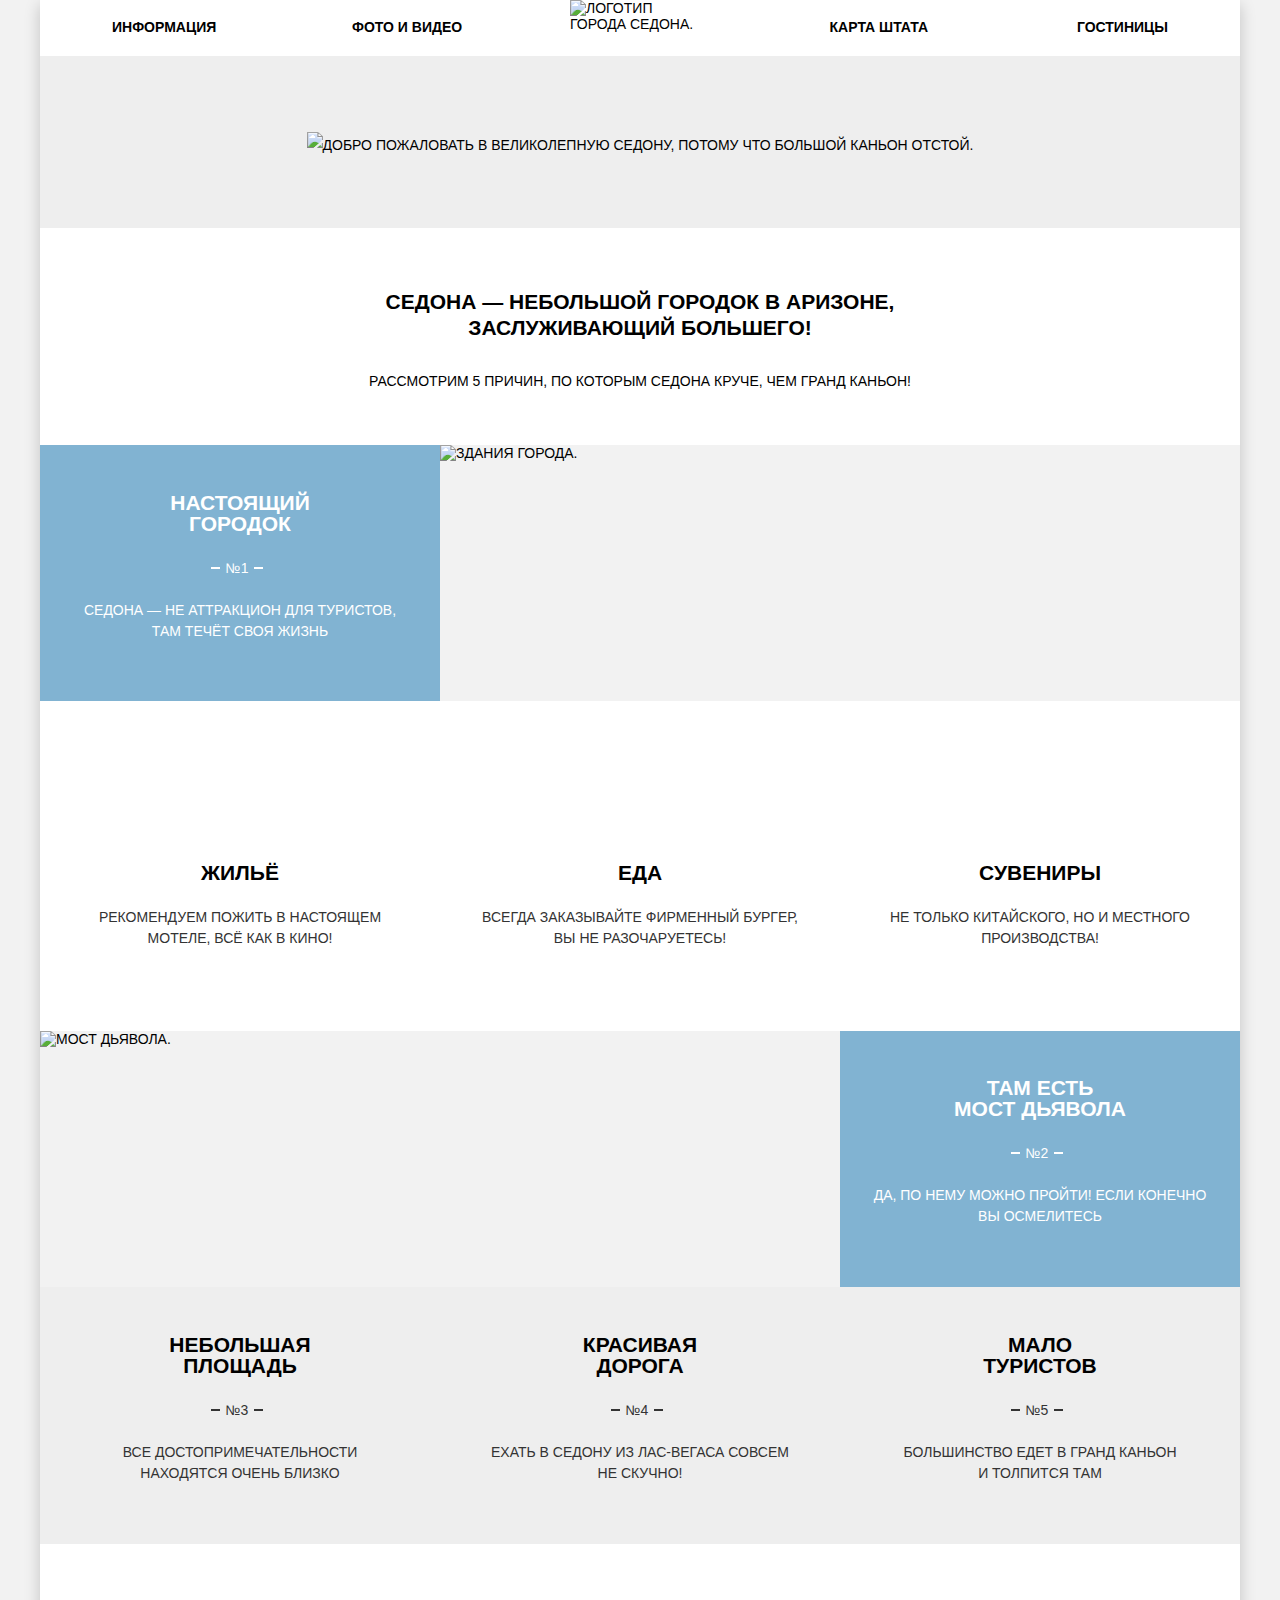
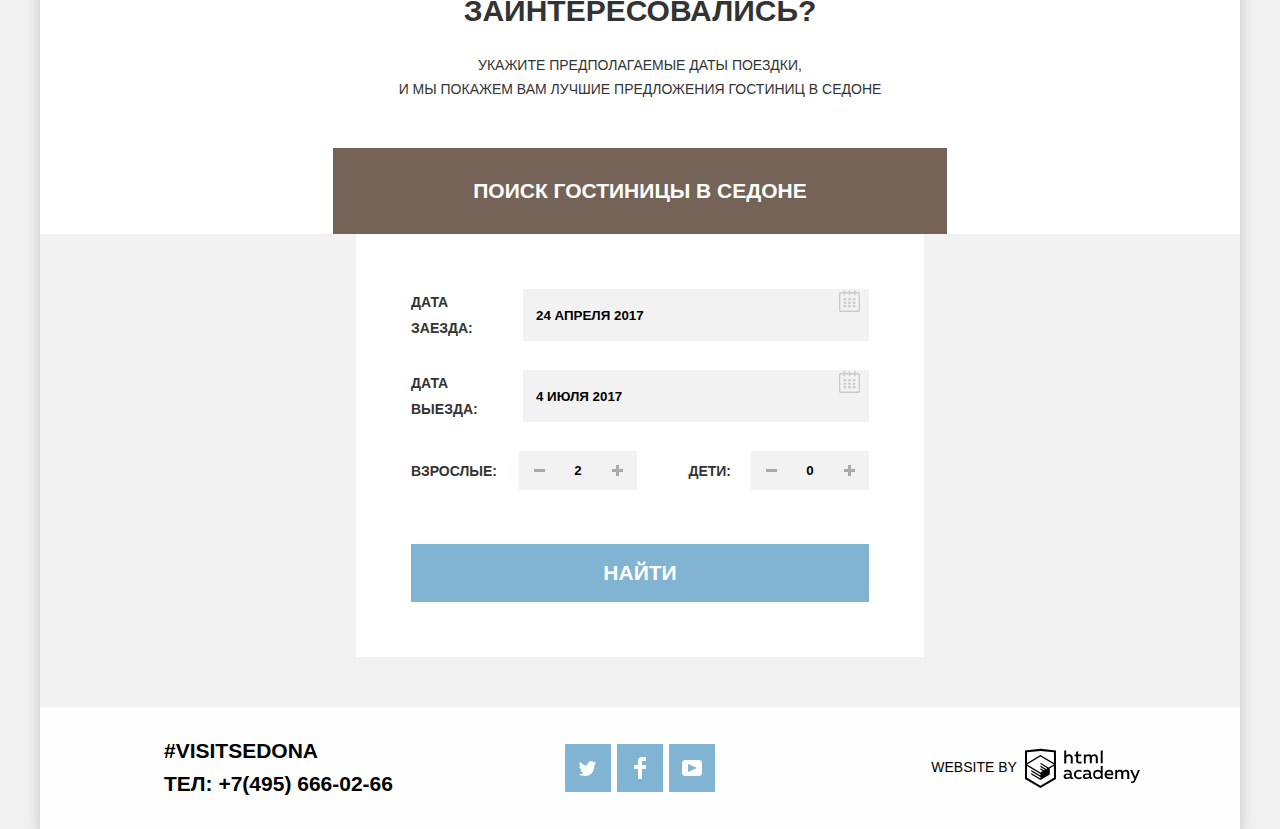
==== commit 9b56f472: "Изменят стили главной страницы и страницы с отелями по perfect pixel" ====
--- a/index.html
+++ b/index.html
@@ -1,53 +1,50 @@
 <!DOCTYPE html>
 <html lang="ru">
-  <head>
-    <meta charset="utf-8">
-    <title>HTML Academy: Седона</title>
-    <link href="css/normalize.css" rel="stylesheet">
-    <link href="css/style.css" rel="stylesheet">
-    <link rel="preload" href="fonts/ptsans.woff2" as="font" type="font/woff2" crossorigin>
-    <link rel="preload" href="fonts/ptsansbold.woff2" as="font" type="font/woff2" crossorigin>
-  </head>
-  <body>
-    <div class="wrapper">
-      
-      <!---------- header ---------->
-
-      <header class="main-header">
-        <img class="main-header__logo-img" src="img/logo-sedona.svg" alt="Логотип города Седона." width="140" height="71">
-        <nav class="main-nav">
-          <ul class="main-nav__list">
-            <li class="main-nav__item">
-              <a class="main-nav__link" href="#">Информация</a>
-            </li>
-            <li class="main-nav__item">
-              <a class="main-nav__link" href="#">Фото и видео</a>
-            </li>
-            <li class="main-nav__item">
-              <a class="main-nav__link" href="#">Карта штата</a>
-            </li>
-            <li class="main-nav__item">
-              <a class="main-nav__link" href="hotels.html">Гостиницы</a>
-            </li>
-          </ul>
-        </nav>
-      </header>
-
-      <!----------/header ---------->
-
-      <!---------- content ---------->
-
-      <main>
+
+<head>
+  <meta charset="utf-8">
+  <title>HTML Academy: Седона</title>
+  <link href="css/normalize.css" rel="stylesheet">
+  <link href="css/style.css" rel="stylesheet">
+  <link rel="preload" href="fonts/ptsans.woff2" as="font" type="font/woff2" crossorigin>
+  <link rel="preload" href="fonts/ptsansbold.woff2" as="font" type="font/woff2" crossorigin>
+</head>
+
+<body>
+  <div class="wrapper">
+
+    <header class="main-header">
+      <img class="main-header__logo-img" src="img/logo-sedona.svg" alt="Логотип города Седона." width="140" height="71">
+      <nav class="main-nav">
+        <ul class="main-nav__list">
+          <li class="main-nav__item">
+            <a class="main-nav__link" href="#">Информация</a>
+          </li>
+          <li class="main-nav__item">
+            <a class="main-nav__link" href="#">Фото и видео</a>
+          </li>
+          <li class="main-nav__item">
+            <a class="main-nav__link" href="#">Карта штата</a>
+          </li>
+          <li class="main-nav__item">
+            <a class="main-nav__link" href="hotels.html">Гостиницы</a>
+          </li>
+        </ul>
+      </nav>
+    </header>
+
+    <main>
       <h1 class="visually-hidden">Сайт города Седона</h1>
       <div class="welcome">
         <div class="welcome__top">
-          <img class="welcome__img-text" src="img/intro-welcome.svg" alt="Добро пожаловать в великолепную седону, потому что большой каньон отстой." width="459" height="353">
+          <img class="welcome__img-text" src="img/intro-welcome.svg"
+            alt="Добро пожаловать в великолепную седону, потому что большой каньон отстой." width="459" height="353">
         </div>
         <div class="welcome__bottom">
-          <p class="welcome__item welcome__item--bold">Седона — небольшой городок в Аризоне,<br> заслуживающий большего!</p>
+          <p class="welcome__item welcome__item--bold">Седона — небольшой городок в Аризоне,<br> заслуживающий большего!
+          </p>
           <p class="welcome__item">Рассмотрим 5 причин, по которым Седона круче, чем гранд каньон!</p>
         </div>
-
       </div>
       <section>
         <h2 class="visually-hidden">Преимущества</h2>
@@ -64,7 +61,7 @@
         <ul class="features-list">
           <li class="features-list__item features-list__item--house">
             <h3 class="features-list__head">Жильё</h3>
-            <p class="features-list__desc">Рекомендуем пожить в настоящем мотеле,<br> всё как в кино!</p>
+            <p class="features-list__desc">Рекомендуем пожить в настоящем<br> мотеле, всё как в кино!</p>
           </li>
           <li class="features-list__item features-list__item--food">
             <h3 class="features-list__head">Еда</h3>
@@ -79,7 +76,7 @@
           <div class="features__pic">
             <img src="img/bridge.jpg" alt="Мост дьявола." width="800" height="256">
           </div>
-          <div class="features__info">
+          <div class="features__info features__info-bridge">
             <p class="features__head">Там есть<br> мост дьявола</p>
             <span class="features__number">№2</span>
             <p class="features__desc">Да, по нему можно пройти! Если конечно<br> вы осмелитесь</p>
@@ -89,17 +86,20 @@
           <li class="features-list__item features-list__item--small">
             <p class="features-list__head">Небольшая<br> площадь</p>
             <span class="features-list__number">№3</span>
-            <p class="features-list__desc features-list__desc-space">Все достопримечательности<br> находятся очень близко</p>
+            <p class="features-list__desc features-list__desc-space">Все достопримечательности<br> находятся очень
+              близко</p>
           </li>
           <li class="features-list__item features-list__item--small">
             <p class="features-list__head">Красивая<br> дорога</p>
             <span class="features-list__number">№4</span>
-            <p class="features-list__desc features-list__desc-space">Ехать в Седону из Лас-Вегаса совсем<br> не скучно!</p>
+            <p class="features-list__desc features-list__desc-space">Ехать в Седону из Лас-Вегаса совсем<br> не скучно!
+            </p>
           </li>
           <li class="features-list__item features-list__item--small">
             <p class="features-list__head">Мало<br> туристов</p>
             <span class="features-list__number">№5</span>
-            <p class="features-list__desc features-list__desc-space">Большинство едет в гранд каньон<br> и толпится там</p>
+            <p class="features-list__desc features-list__desc-space">Большинство едет в гранд каньон<br> и толпится там
+            </p>
           </li>
         </ul>
       </section>
@@ -107,113 +107,135 @@
         <h2 class="visually-hidden">Поиск гостиницы</h2>
         <div class="promo">
           <p class="promo__item promo__item-head">Заинтересовались?</p>
-          <p class="promo__item promo__item-desc">Укажите предполагаемые даты поездки,<br> и мы покажем вам лучшие предложения гостиниц в седоне</p>
+          <p class="promo__item promo__item-desc">Укажите предполагаемые даты поездки,<br> и мы покажем вам лучшие
+            предложения гостиниц в седоне</p>
           <button class="button-popup" type="button">Поиск гостиницы в седоне</button>
-      
-          <!---------- forma ---------->
-
           <div class="search-hotel">
             <form class="search-hotel__form" action="https://echo.htmlacademy.ru" method="POST">
               <p class="search-hotel__item">
                 <label class="search-hotel__label" for="check-in">Дата заезда:</label>
-                <input class="search-hotel__date" type="text" name="date-check-in" id="check-in" placeholder="24 апреля 2017" required>
+                <input class="search-hotel__date" type="text" name="date-check-in" id="check-in"
+                  placeholder="24 апреля 2017" required>
                 <button class="button-date" type="button">
                   <span class="visually-hidden">Календарь</span>
-                  <svg class="button-date__icon" xmlns="http://www.w3.org/2000/svg" width="21" height="22" viewBox="0 0 21 22"><path d="M19.251 2.025h-2.845V.648c0-.381-.294-.689-.656-.689-.363 0-.656.308-.656.689v1.377h-3.938V.648c0-.381-.294-.689-.655-.689-.363 0-.657.308-.657.689v1.377H5.906V.648c0-.381-.294-.689-.656-.689-.363 0-.657.308-.657.689v1.377H1.75C.784 2.025 0 2.847 0 3.862v16.302C0 21.179.784 22 1.75 22h17.501c.966 0 1.749-.821 1.749-1.836V3.862c0-1.015-.783-1.837-1.749-1.837zm.437 18.139a.448.448 0 0 1-.437.459H1.75a.45.45 0 0 1-.438-.459V3.862a.45.45 0 0 1 .438-.459h2.844v1.378c0 .381.294.689.657.689.362 0 .656-.308.656-.689V3.403h3.938v1.378c0 .381.294.689.657.689.361 0 .655-.308.655-.689V3.403h3.938v1.378c0 .381.293.689.656.689.362 0 .656-.308.656-.689V3.403h2.845c.241 0 .437.206.437.459v16.302z"/><path d="M4.594 8.225h2.625v2.066H4.594zM4.594 11.668h2.625v2.067H4.594zM4.594 15.112h2.625v2.066H4.594zM9.188 15.112h2.625v2.066H9.188zM9.188 11.668h2.625v2.067H9.188zM9.188 8.225h2.625v2.066H9.188zM13.781 15.112h2.625v2.066h-2.625zM13.781 11.668h2.625v2.067h-2.625zM13.781 8.225h2.625v2.066h-2.625z"/></svg class="button-date__icon">
+                  <svg class="button-date__icon" xmlns="http://www.w3.org/2000/svg" width="21" height="22"
+                    viewBox="0 0 21 22">
+                    <path
+                      d="M19.251 2.025h-2.845V.648c0-.381-.294-.689-.656-.689-.363 0-.656.308-.656.689v1.377h-3.938V.648c0-.381-.294-.689-.655-.689-.363 0-.657.308-.657.689v1.377H5.906V.648c0-.381-.294-.689-.656-.689-.363 0-.657.308-.657.689v1.377H1.75C.784 2.025 0 2.847 0 3.862v16.302C0 21.179.784 22 1.75 22h17.501c.966 0 1.749-.821 1.749-1.836V3.862c0-1.015-.783-1.837-1.749-1.837zm.437 18.139a.448.448 0 0 1-.437.459H1.75a.45.45 0 0 1-.438-.459V3.862a.45.45 0 0 1 .438-.459h2.844v1.378c0 .381.294.689.657.689.362 0 .656-.308.656-.689V3.403h3.938v1.378c0 .381.294.689.657.689.361 0 .655-.308.655-.689V3.403h3.938v1.378c0 .381.293.689.656.689.362 0 .656-.308.656-.689V3.403h2.845c.241 0 .437.206.437.459v16.302z" />
+                    <path
+                      d="M4.594 8.225h2.625v2.066H4.594zM4.594 11.668h2.625v2.067H4.594zM4.594 15.112h2.625v2.066H4.594zM9.188 15.112h2.625v2.066H9.188zM9.188 11.668h2.625v2.067H9.188zM9.188 8.225h2.625v2.066H9.188zM13.781 15.112h2.625v2.066h-2.625zM13.781 11.668h2.625v2.067h-2.625zM13.781 8.225h2.625v2.066h-2.625z" />
+                  </svg>
                 </button>
               </p>
               <p class="search-hotel__item">
                 <label class="search-hotel__label" for="check-out">Дата выезда:</label>
-                <input class="search-hotel__date"  type="text" name="date-check-out" id="check-out" placeholder="4 июля 2017" required>
+                <input class="search-hotel__date" type="text" name="date-check-out" id="check-out"
+                  placeholder="4 июля 2017" required>
                 <button class="button-date" type="button">
                   <span class="visually-hidden">Календарь</span>
-                  <svg class="button-date__icon" xmlns="http://www.w3.org/2000/svg" width="21" height="22" viewBox="0 0 21 22"><path d="M19.251 2.025h-2.845V.648c0-.381-.294-.689-.656-.689-.363 0-.656.308-.656.689v1.377h-3.938V.648c0-.381-.294-.689-.655-.689-.363 0-.657.308-.657.689v1.377H5.906V.648c0-.381-.294-.689-.656-.689-.363 0-.657.308-.657.689v1.377H1.75C.784 2.025 0 2.847 0 3.862v16.302C0 21.179.784 22 1.75 22h17.501c.966 0 1.749-.821 1.749-1.836V3.862c0-1.015-.783-1.837-1.749-1.837zm.437 18.139a.448.448 0 0 1-.437.459H1.75a.45.45 0 0 1-.438-.459V3.862a.45.45 0 0 1 .438-.459h2.844v1.378c0 .381.294.689.657.689.362 0 .656-.308.656-.689V3.403h3.938v1.378c0 .381.294.689.657.689.361 0 .655-.308.655-.689V3.403h3.938v1.378c0 .381.293.689.656.689.362 0 .656-.308.656-.689V3.403h2.845c.241 0 .437.206.437.459v16.302z"/><path d="M4.594 8.225h2.625v2.066H4.594zM4.594 11.668h2.625v2.067H4.594zM4.594 15.112h2.625v2.066H4.594zM9.188 15.112h2.625v2.066H9.188zM9.188 11.668h2.625v2.067H9.188zM9.188 8.225h2.625v2.066H9.188zM13.781 15.112h2.625v2.066h-2.625zM13.781 11.668h2.625v2.067h-2.625zM13.781 8.225h2.625v2.066h-2.625z"/></svg>
+                  <svg class="button-date__icon" xmlns="http://www.w3.org/2000/svg" width="21" height="22"
+                    viewBox="0 0 21 22">
+                    <path
+                      d="M19.251 2.025h-2.845V.648c0-.381-.294-.689-.656-.689-.363 0-.656.308-.656.689v1.377h-3.938V.648c0-.381-.294-.689-.655-.689-.363 0-.657.308-.657.689v1.377H5.906V.648c0-.381-.294-.689-.656-.689-.363 0-.657.308-.657.689v1.377H1.75C.784 2.025 0 2.847 0 3.862v16.302C0 21.179.784 22 1.75 22h17.501c.966 0 1.749-.821 1.749-1.836V3.862c0-1.015-.783-1.837-1.749-1.837zm.437 18.139a.448.448 0 0 1-.437.459H1.75a.45.45 0 0 1-.438-.459V3.862a.45.45 0 0 1 .438-.459h2.844v1.378c0 .381.294.689.657.689.362 0 .656-.308.656-.689V3.403h3.938v1.378c0 .381.294.689.657.689.361 0 .655-.308.655-.689V3.403h3.938v1.378c0 .381.293.689.656.689.362 0 .656-.308.656-.689V3.403h2.845c.241 0 .437.206.437.459v16.302z" />
+                    <path
+                      d="M4.594 8.225h2.625v2.066H4.594zM4.594 11.668h2.625v2.067H4.594zM4.594 15.112h2.625v2.066H4.594zM9.188 15.112h2.625v2.066H9.188zM9.188 11.668h2.625v2.067H9.188zM9.188 8.225h2.625v2.066H9.188zM13.781 15.112h2.625v2.066h-2.625zM13.781 11.668h2.625v2.067h-2.625zM13.781 8.225h2.625v2.066h-2.625z" />
+                  </svg>
                 </button>
               </p>
               <div class="search-hotel__persons">
                 <p class="persons__item">
-                  <label class="persons__label" for="adults-count">Взрослые:</label>  
+                  <label class="persons__label" for="adults-count">Взрослые:</label>
                   <button class="persons__control persons__control-minus" type="button">
                     <span class="persons__control-bg"></span>
-                  </button>  
+                  </button>
                   <input class="persons__number" type="text" name="adults" id="adults-count" value="2">
                   <button class="persons__control persons__control-plus" type="button">
                     <span class="persons__control-bg persons__control-bg-plus"></span>
                   </button>
                 </p>
                 <p class="persons__item">
-                  <label class="persons__label persons__label--size" for="children-count">Дети:</label>    
+                  <label class="persons__label persons__label--size" for="children-count">Дети:</label>
                   <button class="persons__control persons__control-minus" type="button">
                     <span class="persons__control-bg"></span>
-                  </button>  
+                  </button>
                   <input class="persons__number" type="text" name="children" id="children-count" value="0">
                   <button class="persons__control persons__control-plus" type="button">
                     <span class="persons__control-bg persons__control-bg-plus"></span>
                   </button>
-                </p>                
+                </p>
               </div>
               <button class="search-hotel__button-submit" type="submit">Найти</button>
-            </form>      
-          </div>  
-  
-        <!---------- /forma ---------->
-        
-      </div>
+            </form>
+          </div>
+        </div>
         <div class="map">
-          <iframe src="https://www.google.com/maps/embed?pb=!1m14!1m8!1m3!1d838005.1438230983!2d-111.761137!3d34.869854!3m2!1i1024!2i768!4f13.1!3m3!1m2!1s0x872da132f942b00d%3A0x5548c523fa6c8efd!2sSedona%2C%20AZ%2086336!5e0!3m2!1sen!2sus!4v1581286347185!5m2!1sen!2sus" width="1200" height="573" frameborder="0" style="border:0;" allowfullscreen=""></iframe>
+          <iframe
+            src="https://www.google.com/maps/embed?pb=!1m14!1m8!1m3!1d838005.1438230983!2d-111.761137!3d34.869854!3m2!1i1024!2i768!4f13.1!3m3!1m2!1s0x872da132f942b00d%3A0x5548c523fa6c8efd!2sSedona%2C%20AZ%2086336!5e0!3m2!1sen!2sus!4v1581286347185!5m2!1sen!2sus"
+            width="1200" height="595" style="border:0;" allowfullscreen=""></iframe>
         </div>
       </section>
-      </main>
-
-       <!---------- /content ---------->
-
-      <!---------- footer ---------->
-
-      <footer class="main-footer main-footer--position">
-      <div class="main-footer__wrap">
+    </main>
+
+    <footer class="main-footer main-footer--position">
+      <div class="main-footer__wrap container">
         <div class="footer-item footer-item__contacts">
           <div class="footer-item__contacts-wrap">
             <span class="footer-item__hashtag">#Visitsedona</span>
             <p class="footer-item__phone">Tел:
               <a class="footer-item__link" href="tel:+7(495)666-02-66">+7(495) 666-02-66</a>
-            </p>          
-          </div>  
+            </p>
+          </div>
         </div>
         <div class="footer-item footer-item__socials">
-        <ul class="social-list">
-          <li class="social-list__item">
-            <a class="social-list__link" href="#">
-              <span class="visually-hidden">Твиттер</span> 
-              <svg class="social-list__icon" xmlns="http://www.w3.org/2000/svg" xmlns:xlink="http://www.w3.org/1999/xlink" width="17" height="15" viewBox="0 0 17 15"><path d="M10.95.144c1.685-.496 2.984.27 3.577 1.179.673-.231 1.331-.481 2.011-.708a2.345 2.345 0 0 1-.857 1.768c.685.17 1.304-.491 1.304-.491-.169 1-1.006 1.788-1.563 2.024-.231 6.75-3.175 11.217-10.077 11.082h-.446c-.41 0-4.164-.46-4.898-1.887 2.271.196 3.893-.422 4.693-1.177-.96-.3-2.679-.477-2.979-2.95.349.106.564.228 1.19.119C1.705 8.247.374 7.53.448 5.33c.285.328 1.067.536 1.34.472C1.085 5.561-.182 2.442.894.85c1.818 1.854 3.735 3.606 7.152 3.773C8.254 2.33 9.183.793 10.95.144z"/></svg>
-            </a>
-          </li>
-          <li class="social-list__item">
-            <a class="social-list__link" href="#">
-              <span class="visually-hidden">Фэйсбук</span> 
-              <svg class="social-list__icon" xmlns="http://www.w3.org/2000/svg" width="12" height="22" viewBox="0 0 12 22"><path d="M12 4V0H8a4 4 0 0 0-4 4v4H0v4h4v10h4V12h4V8H8V4h4z"/></svg>
-            </a>  
-          </li>
-          <li class="social-list__item">
-            <a class="social-list__link" href="#">
-              <span class="visually-hidden">Ютуб</span> 
-              <svg class="social-list__icon" xmlns="http://www.w3.org/2000/svg" xmlns:xlink="http://www.w3.org/1999/xlink" width="20" height="16" viewBox="0 0 20 16"><path d="M17 0H3C1.35 0 0 1.35 0 3v10c0 1.65 1.35 3 3 3h14c1.65 0 3-1.35 3-3V3c0-1.65-1.35-3-3-3zM6.027 11.998V4.002L15.014 8l-8.987 3.998z"/></svg>
-            </a>
-          </li>
-        </ul>
+          <ul class="social-list">
+            <li class="social-list__item">
+              <a class="social-list__link" href="#">
+                <span class="visually-hidden">Твиттер</span>
+                <svg class="social-list__icon" xmlns="http://www.w3.org/2000/svg"
+                  xmlns:xlink="http://www.w3.org/1999/xlink" width="17" height="15" viewBox="0 0 17 15">
+                  <path
+                    d="M10.95.144c1.685-.496 2.984.27 3.577 1.179.673-.231 1.331-.481 2.011-.708a2.345 2.345 0 0 1-.857 1.768c.685.17 1.304-.491 1.304-.491-.169 1-1.006 1.788-1.563 2.024-.231 6.75-3.175 11.217-10.077 11.082h-.446c-.41 0-4.164-.46-4.898-1.887 2.271.196 3.893-.422 4.693-1.177-.96-.3-2.679-.477-2.979-2.95.349.106.564.228 1.19.119C1.705 8.247.374 7.53.448 5.33c.285.328 1.067.536 1.34.472C1.085 5.561-.182 2.442.894.85c1.818 1.854 3.735 3.606 7.152 3.773C8.254 2.33 9.183.793 10.95.144z" />
+                </svg>
+              </a>
+            </li>
+            <li class="social-list__item">
+              <a class="social-list__link" href="#">
+                <span class="visually-hidden">Фэйсбук</span>
+                <svg class="social-list__icon" xmlns="http://www.w3.org/2000/svg" width="12" height="22"
+                  viewBox="0 0 12 22">
+                  <path d="M12 4V0H8a4 4 0 0 0-4 4v4H0v4h4v10h4V12h4V8H8V4h4z" /></svg>
+              </a>
+            </li>
+            <li class="social-list__item">
+              <a class="social-list__link" href="#">
+                <span class="visually-hidden">Ютуб</span>
+                <svg class="social-list__icon" xmlns="http://www.w3.org/2000/svg"
+                  xmlns:xlink="http://www.w3.org/1999/xlink" width="20" height="16" viewBox="0 0 20 16">
+                  <path
+                    d="M17 0H3C1.35 0 0 1.35 0 3v10c0 1.65 1.35 3 3 3h14c1.65 0 3-1.35 3-3V3c0-1.65-1.35-3-3-3zM6.027 11.998V4.002L15.014 8l-8.987 3.998z" />
+                </svg>
+              </a>
+            </li>
+          </ul>
         </div>
         <div class="footer-item footer-item-copyrigth">
           <div class="footer-item-copyrigth-wrap">
             <span class="footer-copyrigth__desc">Website by</span>
             <a class="footer-copyrigth__link" href="https://htmlacademy.ru/intensive/htmlcss">
-              <svg class="footer-copyrigth__icon" id="Layer_1" data-name="Layer 1" xmlns="http://www.w3.org/2000/svg" width="115" height="41" viewBox="0 0 108.08 36.85"><title>Логотип HTML Academy</title><path d="M44.61,26.88a2,2,0,0,0,.55-0.1v1.33a3.25,3.25,0,0,1-1.18.21,1.67,1.67,0,0,1-1.67-1,4.84,4.84,0,0,1-3.14,1.08c-1.51,0-2.91-.83-2.91-2.55,0-2.13,2-2.79,3.71-2.79a11.08,11.08,0,0,1,2.17.25v-0.3c0-1-.76-1.77-2.19-1.77a7.42,7.42,0,0,0-3,.64v-1.7a10.21,10.21,0,0,1,3.19-.55c2.36,0,3.81,1.12,3.81,3.65v3a0.54,0.54,0,0,0,.49.59h0.17Zm-6.44-1.13A1.35,1.35,0,0,0,39.63,27h0.11a3.39,3.39,0,0,0,2.41-1V24.58a9.72,9.72,0,0,0-1.81-.21c-1,0-2.16.33-2.16,1.38h0Zm12.36-6.11a5,5,0,0,1,2.57.64V22a4.08,4.08,0,0,0-2.3-.7,2.75,2.75,0,1,0,0,5.49,5,5,0,0,0,2.43-.64v1.71a6.27,6.27,0,0,1-2.76.57A4.21,4.21,0,0,1,46,24.51q0-.21,0-0.41a4.32,4.32,0,0,1,4.18-4.46h0.38Zm12.17,7.24a2,2,0,0,0,.55-0.1v1.33a3.25,3.25,0,0,1-1.18.21,1.67,1.67,0,0,1-1.67-1,4.84,4.84,0,0,1-3.14,1.08c-1.51,0-2.91-.83-2.91-2.55,0-2.13,2-2.79,3.71-2.79a11.08,11.08,0,0,1,2.17.25v-0.3c0-1-.76-1.77-2.19-1.77a7.42,7.42,0,0,0-3,.64v-1.7a10.21,10.21,0,0,1,3.19-.55c2.36,0,3.81,1.12,3.81,3.65v3a0.54,0.54,0,0,0,.49.59h0.17Zm-6.44-1.13A1.35,1.35,0,0,0,57.73,27h0.11a3.39,3.39,0,0,0,2.41-1V24.58a9.72,9.72,0,0,0-1.81-.21c-1.06,0-2.16.33-2.16,1.38h0ZM73,16V28.2H71.35V26.88a3.88,3.88,0,0,1-3.19,1.54,4.4,4.4,0,0,1,0-8.78,3.81,3.81,0,0,1,3,1.3V16H73Zm-4.53,5.22a2.76,2.76,0,1,0,0,5.52A2.86,2.86,0,0,0,71.15,25V23A2.91,2.91,0,0,0,68.49,21.27ZM79,19.64c3.31,0,4.46,2.68,3.92,5.09H76.7c0.21,1.5,1.67,2.11,3.19,2.11a6.11,6.11,0,0,0,2.64-.59v1.6a7.14,7.14,0,0,1-3,.57C77,28.42,74.78,27,74.78,24a4.18,4.18,0,0,1,4-4.39H79Zm0.09,1.54a2.28,2.28,0,0,0-2.44,2.1v0.06H81.3A2,2,0,0,0,79.13,21.18Zm5.73,7V19.87h1.65v1a3.81,3.81,0,0,1,2.78-1.27A2.86,2.86,0,0,1,91.89,21a4.12,4.12,0,0,1,2.91-1.33A3.06,3.06,0,0,1,98,23V28.2h-1.9V23.05a1.59,1.59,0,0,0-1.42-1.75H94.42a2.8,2.8,0,0,0-2.07,1.12V28.2h-1.9V23.05A1.59,1.59,0,0,0,89,21.31H88.8a3,3,0,0,0-2.21,1.29v5.63H84.86Zm21.31-8.33h1.9l-3.91,9.46c-0.9,2.17-2.09,2.86-3.35,2.86a4.76,4.76,0,0,1-1.1-.14V30.46a2.86,2.86,0,0,0,.85.12c0.9,0,1.58-.64,2.07-1.9l0.17-.42-4-8.4h2l2.86,6.29ZM38.73,1.46V6.22a3.81,3.81,0,0,1,2.7-1.14,3.25,3.25,0,0,1,3.44,3.4v5.15H43V8.72a1.81,1.81,0,0,0-1.61-2h-0.3a2.93,2.93,0,0,0-2.32,1.39v5.52h-1.9V1.46h1.9ZM49.94,2.31v3h3V6.91h-3v3.81c0,1.1.5,1.46,1.58,1.46a4.49,4.49,0,0,0,1.69-.33v1.6A6.8,6.8,0,0,1,51,13.8a2.55,2.55,0,0,1-2.86-2.74V6.89H46.58V5.26h1.5V2.74Zm5.4,11.31V5.28H57v1A3.81,3.81,0,0,1,59.77,5a2.86,2.86,0,0,1,2.6,1.33A4.12,4.12,0,0,1,65.28,5,3.06,3.06,0,0,1,68.44,8.4v5.21h-1.9V8.46a1.59,1.59,0,0,0-1.42-1.75H64.89a2.8,2.8,0,0,0-2.07,1.12v5.78h-1.9V8.46A1.59,1.59,0,0,0,59.5,6.71H59.27A3,3,0,0,0,57.06,8v5.63H55.34ZM71.17,1.45H73V13.6H71.17V1.45ZM14.71,0H14.55L0,1.54V28.21l14.55,8.66,14.55-8.66V1.54Zm12.5,27.1L14.55,34.64,1.9,27.12V16.18l12.59,7.5V25L5.86,19.9v1.31l8.68,5.21v1.39L5.87,22.65V24l8.68,5.21,8.75-5.24V18.31L27.2,16V27.12Zm0-12.53-3.48,2-1.6,1L14.51,13v1.31L21,18.23H21l-0.14.09-1,.54-5.37-3.2V17l4.24,2.52-1,.67-3.2-1.9v1.31l2.1,1.24L14.5,22.1,2,14.65,14.51,7.11Zm0-1.32L14.49,5.76,1.91,13.25v-10L14.56,1.92,27.21,3.25v10h0Z" transform="translate(0 -0.02)"/></svg>
+              <svg class="footer-copyrigth__icon" id="Layer_1" data-name="Layer 1" xmlns="http://www.w3.org/2000/svg"
+                width="115" height="41" viewBox="0 0 108.08 36.85">
+                <title>Логотип HTML Academy</title>
+                <path
+                  d="M44.61,26.88a2,2,0,0,0,.55-0.1v1.33a3.25,3.25,0,0,1-1.18.21,1.67,1.67,0,0,1-1.67-1,4.84,4.84,0,0,1-3.14,1.08c-1.51,0-2.91-.83-2.91-2.55,0-2.13,2-2.79,3.71-2.79a11.08,11.08,0,0,1,2.17.25v-0.3c0-1-.76-1.77-2.19-1.77a7.42,7.42,0,0,0-3,.64v-1.7a10.21,10.21,0,0,1,3.19-.55c2.36,0,3.81,1.12,3.81,3.65v3a0.54,0.54,0,0,0,.49.59h0.17Zm-6.44-1.13A1.35,1.35,0,0,0,39.63,27h0.11a3.39,3.39,0,0,0,2.41-1V24.58a9.72,9.72,0,0,0-1.81-.21c-1,0-2.16.33-2.16,1.38h0Zm12.36-6.11a5,5,0,0,1,2.57.64V22a4.08,4.08,0,0,0-2.3-.7,2.75,2.75,0,1,0,0,5.49,5,5,0,0,0,2.43-.64v1.71a6.27,6.27,0,0,1-2.76.57A4.21,4.21,0,0,1,46,24.51q0-.21,0-0.41a4.32,4.32,0,0,1,4.18-4.46h0.38Zm12.17,7.24a2,2,0,0,0,.55-0.1v1.33a3.25,3.25,0,0,1-1.18.21,1.67,1.67,0,0,1-1.67-1,4.84,4.84,0,0,1-3.14,1.08c-1.51,0-2.91-.83-2.91-2.55,0-2.13,2-2.79,3.71-2.79a11.08,11.08,0,0,1,2.17.25v-0.3c0-1-.76-1.77-2.19-1.77a7.42,7.42,0,0,0-3,.64v-1.7a10.21,10.21,0,0,1,3.19-.55c2.36,0,3.81,1.12,3.81,3.65v3a0.54,0.54,0,0,0,.49.59h0.17Zm-6.44-1.13A1.35,1.35,0,0,0,57.73,27h0.11a3.39,3.39,0,0,0,2.41-1V24.58a9.72,9.72,0,0,0-1.81-.21c-1.06,0-2.16.33-2.16,1.38h0ZM73,16V28.2H71.35V26.88a3.88,3.88,0,0,1-3.19,1.54,4.4,4.4,0,0,1,0-8.78,3.81,3.81,0,0,1,3,1.3V16H73Zm-4.53,5.22a2.76,2.76,0,1,0,0,5.52A2.86,2.86,0,0,0,71.15,25V23A2.91,2.91,0,0,0,68.49,21.27ZM79,19.64c3.31,0,4.46,2.68,3.92,5.09H76.7c0.21,1.5,1.67,2.11,3.19,2.11a6.11,6.11,0,0,0,2.64-.59v1.6a7.14,7.14,0,0,1-3,.57C77,28.42,74.78,27,74.78,24a4.18,4.18,0,0,1,4-4.39H79Zm0.09,1.54a2.28,2.28,0,0,0-2.44,2.1v0.06H81.3A2,2,0,0,0,79.13,21.18Zm5.73,7V19.87h1.65v1a3.81,3.81,0,0,1,2.78-1.27A2.86,2.86,0,0,1,91.89,21a4.12,4.12,0,0,1,2.91-1.33A3.06,3.06,0,0,1,98,23V28.2h-1.9V23.05a1.59,1.59,0,0,0-1.42-1.75H94.42a2.8,2.8,0,0,0-2.07,1.12V28.2h-1.9V23.05A1.59,1.59,0,0,0,89,21.31H88.8a3,3,0,0,0-2.21,1.29v5.63H84.86Zm21.31-8.33h1.9l-3.91,9.46c-0.9,2.17-2.09,2.86-3.35,2.86a4.76,4.76,0,0,1-1.1-.14V30.46a2.86,2.86,0,0,0,.85.12c0.9,0,1.58-.64,2.07-1.9l0.17-.42-4-8.4h2l2.86,6.29ZM38.73,1.46V6.22a3.81,3.81,0,0,1,2.7-1.14,3.25,3.25,0,0,1,3.44,3.4v5.15H43V8.72a1.81,1.81,0,0,0-1.61-2h-0.3a2.93,2.93,0,0,0-2.32,1.39v5.52h-1.9V1.46h1.9ZM49.94,2.31v3h3V6.91h-3v3.81c0,1.1.5,1.46,1.58,1.46a4.49,4.49,0,0,0,1.69-.33v1.6A6.8,6.8,0,0,1,51,13.8a2.55,2.55,0,0,1-2.86-2.74V6.89H46.58V5.26h1.5V2.74Zm5.4,11.31V5.28H57v1A3.81,3.81,0,0,1,59.77,5a2.86,2.86,0,0,1,2.6,1.33A4.12,4.12,0,0,1,65.28,5,3.06,3.06,0,0,1,68.44,8.4v5.21h-1.9V8.46a1.59,1.59,0,0,0-1.42-1.75H64.89a2.8,2.8,0,0,0-2.07,1.12v5.78h-1.9V8.46A1.59,1.59,0,0,0,59.5,6.71H59.27A3,3,0,0,0,57.06,8v5.63H55.34ZM71.17,1.45H73V13.6H71.17V1.45ZM14.71,0H14.55L0,1.54V28.21l14.55,8.66,14.55-8.66V1.54Zm12.5,27.1L14.55,34.64,1.9,27.12V16.18l12.59,7.5V25L5.86,19.9v1.31l8.68,5.21v1.39L5.87,22.65V24l8.68,5.21,8.75-5.24V18.31L27.2,16V27.12Zm0-12.53-3.48,2-1.6,1L14.51,13v1.31L21,18.23H21l-0.14.09-1,.54-5.37-3.2V17l4.24,2.52-1,.67-3.2-1.9v1.31l2.1,1.24L14.5,22.1,2,14.65,14.51,7.11Zm0-1.32L14.49,5.76,1.91,13.25v-10L14.56,1.92,27.21,3.25v10h0Z"
+                  transform="translate(0 -0.02)" />
+              </svg>
             </a>
-          </div>          
+          </div>
         </div>
       </div>
-      </footer>
-
-      <!---------- /footer ---------->
-
-    </div>
-  </body>
-</html>
+    </footer>
+
+  </div>
+</body>
+
+</html>--- a/css/style.css
+++ b/css/style.css
@@ -3,8 +3,8 @@
     font-style: normal;
     font-weight: 400;
     font-display: swap;
-    src: url('../fonts/ptsans.woff2') format('woff2'),
-         url('../fonts/ptsans.woff') format('woff'),
+    src: url('../fonts/pt-sans-v11-latin_cyrillic-regular.woff2') format('woff2'),
+         url('../fonts/pt-sans-v11-latin_cyrillic-regular.woff') format('woff');
 
   }
 
@@ -13,8 +13,8 @@
     font-style: normal;
     font-weight: 700;
     font-display: swap;
-    src: url('../fonts/ptsansbold.woff2') format('woff2'),
-         url('../fonts/ptsansbold.woff') format('woff'),
+    src: url('../fonts/pt-sans-v11-latin_cyrillic-700.woff2') format('woff2'),
+         url('../fonts/pt-sans-v11-latin_cyrillic-700.woff') format('woff');
   }
 
 body {
@@ -81,7 +81,7 @@
 
 .main-nav__item {
     width: 20%;
-    padding: 15px 0;
+    padding: 15px 0 16px 0;
 }
 
 .main-nav__item:first-child {
@@ -102,7 +102,7 @@
 
 .main-nav__link {
     color: #000000;
-    line-height: 26px;
+    line-height: 25px;
     font-weight: bold;
 }
 
@@ -126,7 +126,7 @@
     background-color: #eee;
     background-image: url(../img/background-photo.jpg);
     background-repeat: no-repeat;
-    background-position: 0px -55px;
+    background-position: 0px -56px;
 }
 
 .welcome__top {
@@ -146,8 +146,8 @@
 }
 
 .welcome__bottom {
-    padding-top: 60px;
-    padding-bottom: 50px;
+    padding-top: 61px;
+    padding-bottom: 51px;
 
     text-align: center;
 
@@ -171,7 +171,7 @@
 .features__info {
     width: 33.33%;
     flex-grow: 1;
-    padding-top: 45px;
+    padding-top: 47px;
 
     color: #ffffff;
     line-height: 21px;
@@ -179,6 +179,11 @@
 
     background-color: #81b3d2;
 }
+
+.features__info-bridge {
+    padding-top: 46px;
+}
+
 .features__head {
     margin-top: 0;
     margin-bottom: 24px;
@@ -189,7 +194,7 @@
 
 .features__number {
     display: block;
-    margin-bottom: 22px;
+    margin-bottom: 21px;
 }
 
 .features__number::before,
@@ -230,7 +235,7 @@
 }
 
 .features-list__item {
-    padding-top: 160px;
+    padding-top: 161px;
     width: 33.33%;
     flex-grow: 1;
 
@@ -239,7 +244,7 @@
     text-align: center;
 
     background-repeat: no-repeat;
-    background-position: 50% 60px;
+    background-position-x: 50%;
 }
 
 .features-list--bg-grey {
@@ -252,14 +257,17 @@
 
 .features-list__item--house {
     background-image: url(../img/icon-1.svg);
+    background-position-y: 60px;
 }
 
 .features-list__item--food {
     background-image: url(../img/icon-3.svg);
+    background-position-y: 61px;
 }
 
 .features-list__item--present {
     background-image: url(../img/icon-2.svg);
+    background-position-y: 56px;
 }
 
 .features-list__head {
@@ -273,7 +281,7 @@
 
 .features-list__number {
     display: block;
-    margin-bottom: 22px;
+    margin-bottom: 21px;
 }
 
 .features-list__number::before,
@@ -295,7 +303,7 @@
 
 .features-list__desc {
     margin: 0;
-    margin-bottom: 83px;
+    margin-bottom: 82px;
 }
 
 .features-list__desc-space {
@@ -303,7 +311,7 @@
 }
 
 .promo {
-    padding-top: 55px;
+    padding-top: 49px;
 
     color: #333333;
     line-height: 24px;
@@ -317,7 +325,7 @@
 }
 
 .promo__item-head {
-    margin-bottom: 19px;
+    margin-bottom: 24px;
 
     font-size: 30px;
     line-height: 36px; 
@@ -325,7 +333,7 @@
 }
 
 .promo__item-desc {
-    margin-bottom: 49px;
+    margin-bottom: 47px;
 }
 
 .button-popup {
@@ -399,7 +407,7 @@
 .search-hotel__date {
     width: 346px;
     box-sizing: border-box;
-    padding: 6px 0 6px 13px;
+    padding: 9px 0 9px 11px;
 
     background-color: #f2f2f2;
     border: 2px solid transparent;
@@ -428,6 +436,7 @@
     right: 0px;
     display: flex;
     height: 100%;
+    margin-right: 3px;
 
     border: none;
     background: none;  
@@ -475,7 +484,7 @@
 }
 
 .persons__control {
-    padding: 16px 0;
+    padding: 18px 0;
     width: 40px;
 
     border: none;
@@ -540,7 +549,7 @@
 
 .search-hotel__button-submit {
     width: 100%;
-    padding: 15px 0;
+    padding: 16px 0;
 
     font-size: 21px;
     line-height: 26px;
@@ -568,9 +577,10 @@
     background-color: #766357;
     background-image: url('../img/filter-background.jpg');
     background-repeat: no-repeat;
-}
-
-.filter-form {
+    background-position: 0 -57px;
+}
+
+.filter__form {
     display: flex;
 
     font-size: 14px;
@@ -580,27 +590,200 @@
 
 .filter__wrap {
     display: flex;
+    width: 254px;
+    margin: 0;
+    margin-top: 27px;
+    padding: 0; 
     border: none;
+}
+
+.filter__wrap--size {
+    width: 318px;
+    margin-left: auto;
 }
 
 .filter__title {
     font-size: 16px;
     font-weight: bold;
-}
+    margin-bottom: 25px;
+}
+
+.filter__title-range {
+    margin-bottom: 10px;
+}
+
+.filter__elem {
+    position: relative;
+
+    display: flex;
+    height: 23px;
+    margin: 0;
+    margin-bottom: 22px;
+
+    align-items: center;
+}
+
+.filter__input {
+    position: absolute;
+    cursor: pointer;
+}
+
+.filter__input {
+    position: absolute;
+    cursor: pointer;
+}
+
+.filter__label {
+    margin-left: 40px;
+
+    cursor: pointer;
+}
+
+.filter__label::before {
+    content: "";
+    position: absolute;
+    left: 0;
+    top: 0;
+
+    width: 23px;
+    height: 23px;
+  
+    background-image: url(../img/checkbox-off.svg);
+    background-repeat: no-repeat;
+}
+
+.filter__input:checked + .filter__label::after,
+.filter__input:hover + .filter__label::after {
+    content: "";
+    position: absolute;
+    left: 0;
+    top: 0;
+
+    width: 26px;
+    height: 26px;
+  
+    background-image: url(../img/checkbox-on.svg);
+    background-repeat: no-repeat;
+}
+
+.filter-range {
+    position: relative;
+
+    height: 32px;
+    margin-bottom: 20px;
+
+    font-size: 0;
+  
+    border: 2px solid #ffffff;
+    border-radius: 2px;
+}
+
+.filter-range::after {
+    content: "";
+    position: absolute;
+    top: 50%;
+    left: 50%;
+  
+    width: 2px;
+    height: 22px;
+  
+    background: #ffffff;
+    transform: translate(-50%, -50%);
+  }
+
+.filter-range__label {
+    display: inline-block;
+    width: 81px;
+    padding-left: 65px;
+
+    font-size: 14px;
+    line-height: 30px;
+    vertical-align: top;
+  
+    cursor: pointer;
+}
+
+.filter-range__input {
+    width: 50px;
+    margin: 0;
+  
+    color: #ffffff;
+    font: inherit;
+
+    background: none;
+    border: none;
+}
+
+.filter-controls {
+    position: relative;
+  
+    margin-bottom: 32px;
+  }
+
+.filter-controls__scale {
+    height: 2px;
+  
+    background: rgba(255, 255, 255, 0.3);
+  }
+  
+  .filter-controls__bar {
+    width: 80%;
+    height: 2px;
+  
+    background: #ffffff;
+  }
+
+  .filter-controls__toggle {
+    position: absolute;
+    top: -9px;
+    
+    width: 4px;
+    height: 4px;
+  
+    background: #ababab;
+    border: 8px solid #ffffff;
+    border-radius: 50%;
+    box-shadow: 0 2px 1px 0 rgba(0, 1, 1, 0.2);
+    cursor: pointer;
+  }
+
+  .filter-controls__toggle:hover {
+    background: #1c4f80;
+  }
+  
+  .filter-controls__toggle-min {
+    left: 0;
+  }
+  
+  .filter-controls__toggle-max {
+    left: 80%;
+  }
 
 .filter__button {
+    display: block;
+    margin: 0 auto;
+    margin-bottom: 32px;
+    padding: 6px 35px;
+
     font-size: 14px;
     line-height: 21px;
     color: #ffffff;
     text-transform: uppercase;
     
+    background: none;
     border: 2px solid #ffffff;
-    background: none;
+    border-radius: 2px;
     cursor: pointer;
 }
 
+.filter__button:hover {
+    color: #000000;
+  
+    background: #ffffff;
+}
+
 .filter-bottom {
-    padding: 35px 0;
+    padding: 30px 0;
 
     background-color: #ffffff;
     border-bottom: 1px solid #e5e5e5 ;
@@ -625,7 +808,7 @@
 
 .filter__item-type {
     display: flex;
-    margin-left: 50px;
+    margin-left: 48px;
 
     font-size: 12px;
     line-height: 18px;
@@ -645,7 +828,7 @@
 }
 
 .options__item {
-    margin-right: 35px;
+    margin-right: 32px;
 }
 
 .options__link {
@@ -668,6 +851,9 @@
 
 .options__link--active {
     color: #81b3d2;
+
+    border: none;
+
 }
 
 .sorting__icon {
@@ -705,18 +891,19 @@
 
 .hotels__item {
     display: flex;
-    padding: 30px 72px;
+    padding: 25px 72px 27px;
 
     border-bottom: 1px solid #e5e5e5 ;
 }
 
 .hotels__img {
+    margin-top: 5px;
     margin-right: 30px;
 }
 
 .hotels__head {
     margin: 0;
-    margin-bottom: 8px;
+    margin-bottom: 9px;
     color: #000000;
     font-size: 21px;
     line-height: 26px;
@@ -749,11 +936,11 @@
 
 .hotels__text {
     display: block;
-    margin-bottom: 15px;
+    margin-bottom: 20px;
 }
 
 .hotels__button {
-    padding: 3px 17px;
+    padding: 4px 17px 5px;
 
     font-size: 14px;
     line-height: 21px;
@@ -800,6 +987,7 @@
 
 .hotels-rating__stars {
     height: 17px;
+    margin-top: 5px;
 
     background-image: url(../img/star.svg);
     background-repeat: space;
@@ -818,13 +1006,18 @@
 }
 
 .hotels-rating__number {
+    margin-bottom: 3px;
     padding: 3px 13px 3px 17px;
+
     line-height: 21px;
     color: #666666;
+
     background-color: #f2f2f2 ;
 }
 
 .main-footer {
+    padding: 35px 0 32px;
+
     background-color: rgba(255, 255, 255, 0.9);
 }
 
@@ -837,13 +1030,13 @@
 
 .main-footer__wrap {
     display: flex;
-    padding: 0 6%;;
 }
 
 .footer-item {
-    padding-top: 30px;
+    display: flex;
+    align-items: center;
     width: 33.33%;
-    flex-grow: 1;
+    
 }
 
 .footer-item__contacts-wrap {
@@ -860,16 +1053,15 @@
 
 .footer-item__hashtag {
     display: block;
-    margin-bottom: 7px;
+    margin-top: -4px;
 }
 
 .footer-item__phone {
     margin: 0;
-    margin-bottom: 32px;
+    margin-top: 7px;
 }
 
 .footer-item__socials {
-    display: flex;
     justify-content: center;
 }
 
@@ -878,14 +1070,15 @@
 }
 
 .social-list {
+    display: flex;
+    justify-content: space-between;
+    width: 150px;
     margin: 0;
     padding: 0;
     list-style: none;
-}
-
-.social-list__item {
-    display: inline-block;
-}
+    
+}
+
 .social-list__link {
     position: relative;
     display: inline-block;
@@ -920,18 +1113,18 @@
 }
 
 .footer-item-copyrigth {
-    text-align: right;
+    justify-content: flex-end;
 }
 
 .footer-item-copyrigth-wrap {
     display: flex;
-    justify-content: flex-end;
-    margin-right: 30px;
+    margin-right: 28px;
 }
 
 .footer-copyrigth__desc {
     align-self: center;
     margin-right: 8px;
+    margin-bottom: 5px;
 }
 
 .footer-copyrigth__link:hover .footer-copyrigth__icon,
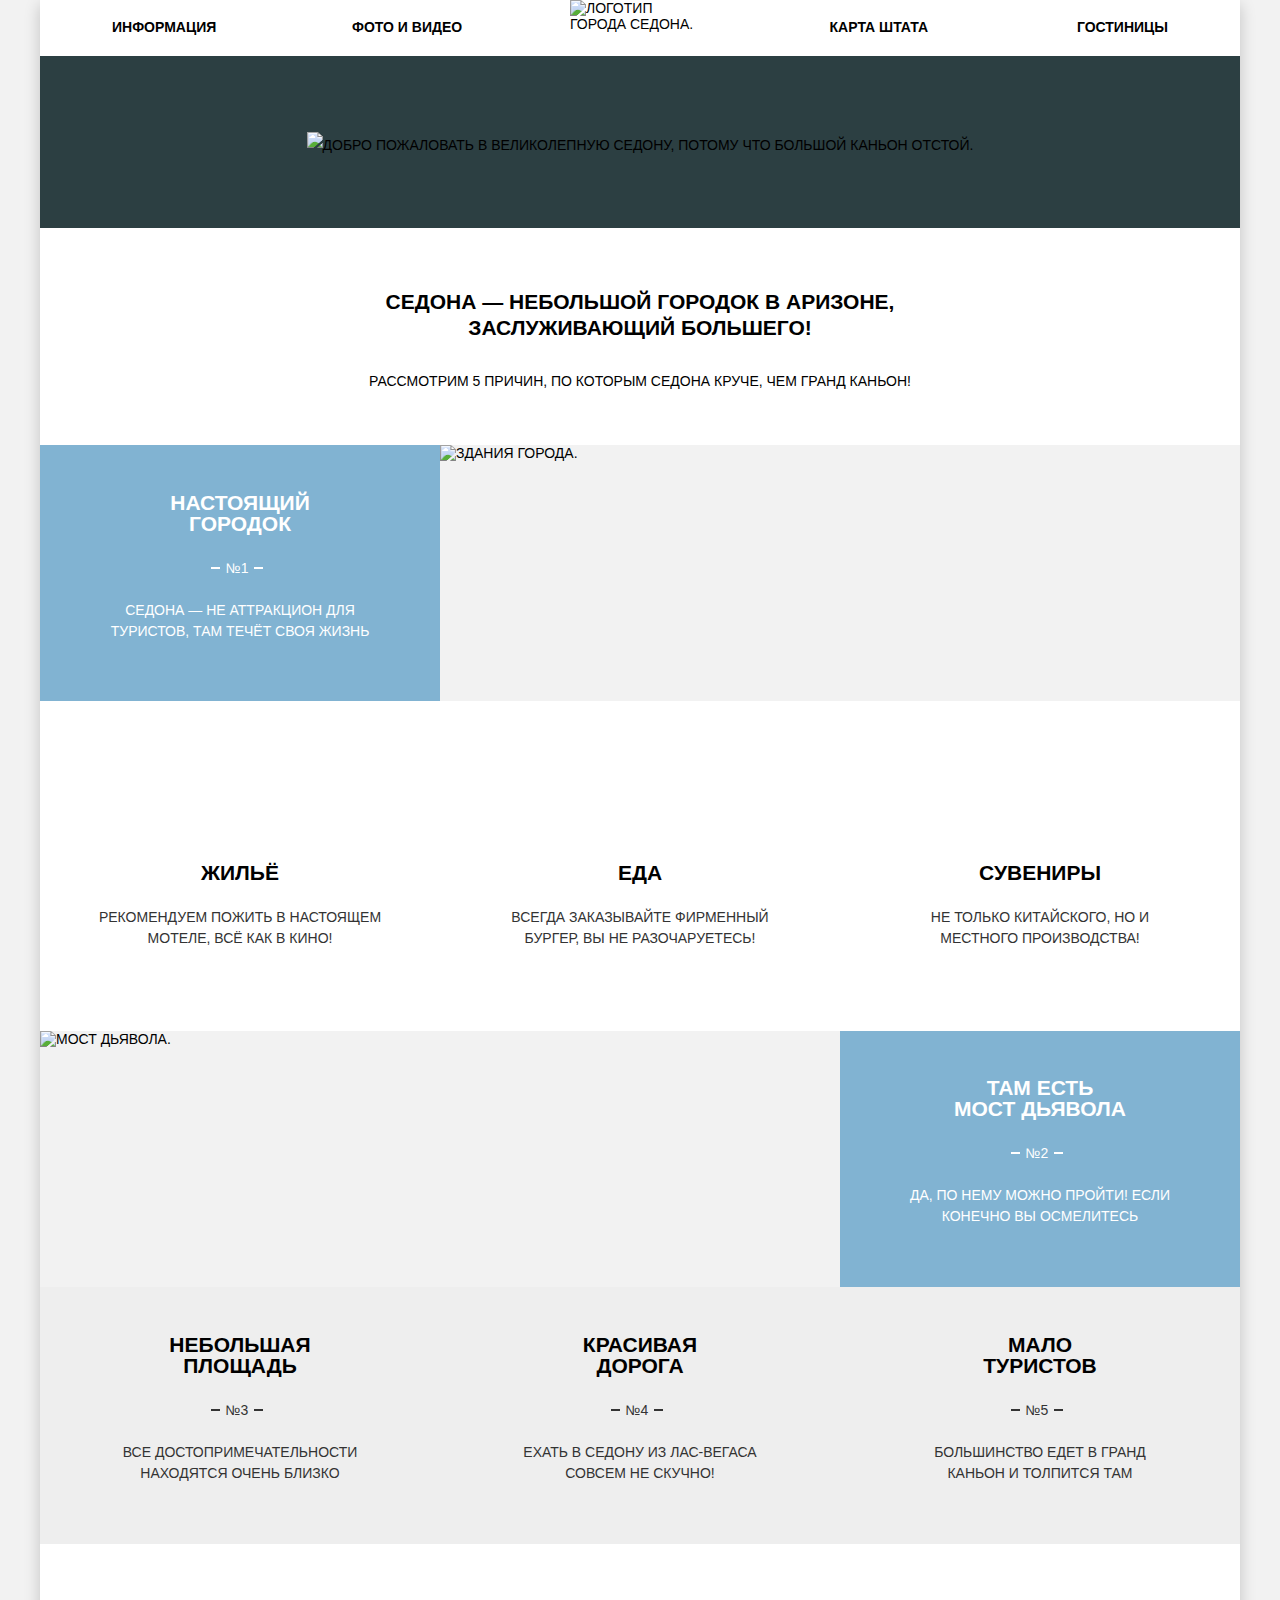
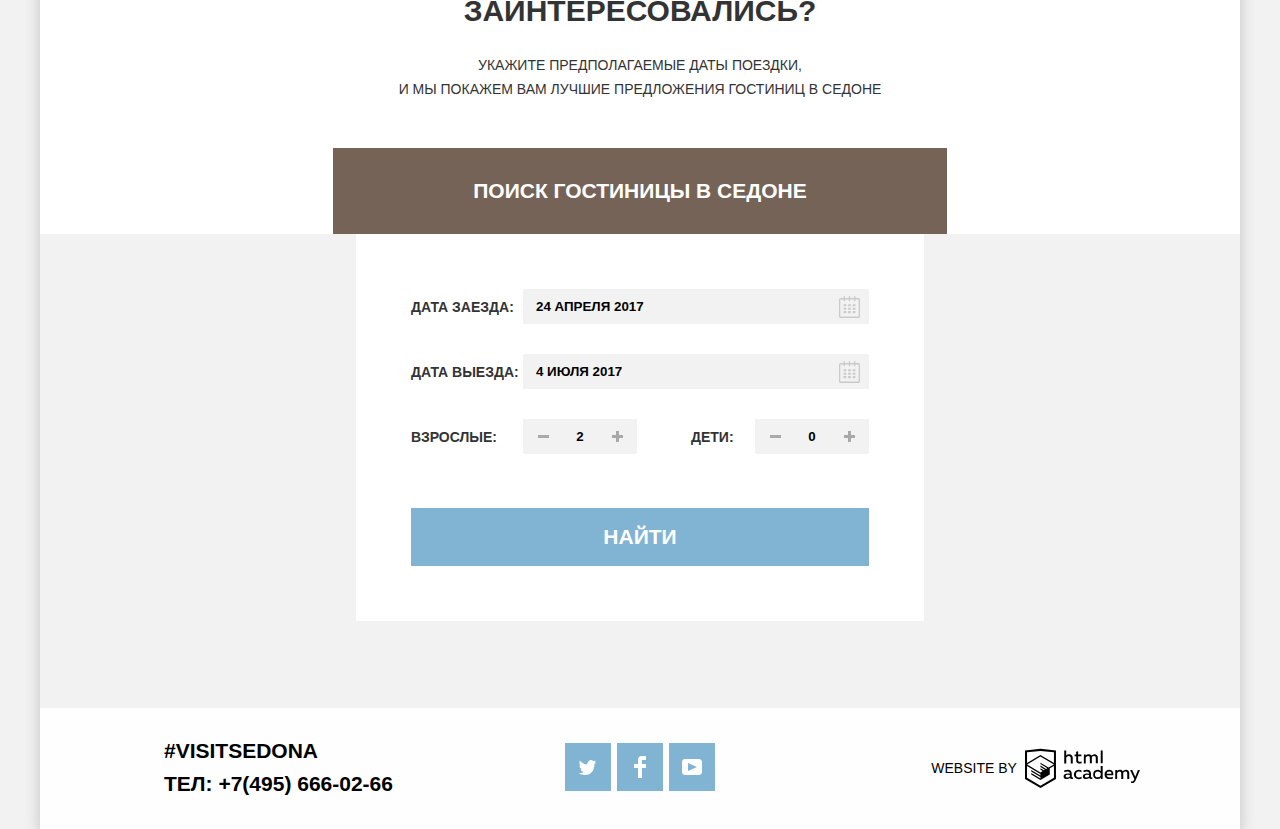
==== commit deea8c4b: "Вносит мелкие изменения" ====
--- a/index.html
+++ b/index.html
@@ -6,8 +6,8 @@
   <title>HTML Academy: Седона</title>
   <link href="css/normalize.css" rel="stylesheet">
   <link href="css/style.css" rel="stylesheet">
-  <link rel="preload" href="fonts/ptsans.woff2" as="font" type="font/woff2" crossorigin>
-  <link rel="preload" href="fonts/ptsansbold.woff2" as="font" type="font/woff2" crossorigin>
+  <link rel="preload" href="fonts/pt-sans-v11-latin_cyrillic-regular.woff2" as="font" type="font/woff2" crossorigin>
+  <link rel="preload" href="fonts/pt-sans-v11-latin_cyrillic-700.woff2" as="font" type="font/woff2" crossorigin>
 </head>
 
 <body>
@@ -41,7 +41,7 @@
             alt="Добро пожаловать в великолепную седону, потому что большой каньон отстой." width="459" height="353">
         </div>
         <div class="welcome__bottom">
-          <p class="welcome__item welcome__item--bold">Седона — небольшой городок в Аризоне,<br> заслуживающий большего!
+          <p class="welcome__item welcome__item--bold">Седона — небольшой городок в Аризоне, заслуживающий большего!
           </p>
           <p class="welcome__item">Рассмотрим 5 причин, по которым Седона круче, чем гранд каньон!</p>
         </div>
@@ -52,7 +52,7 @@
           <div class="features__info">
             <p class="features__head">Настоящий<br> городок</p>
             <span class="features__number">№1</span>
-            <p class="features__desc">Седона — не аттракцион для туристов,<br> там течёт своя жизнь</p>
+            <p class="features__desc">Седона — не аттракцион для туристов, там течёт своя жизнь</p>
           </div>
           <div class="features__pic">
             <img src="img/sity.jpg" alt="Здания города." width="800" height="256">
@@ -61,15 +61,15 @@
         <ul class="features-list">
           <li class="features-list__item features-list__item--house">
             <h3 class="features-list__head">Жильё</h3>
-            <p class="features-list__desc">Рекомендуем пожить в настоящем<br> мотеле, всё как в кино!</p>
+            <p class="features-list__desc">Рекомендуем пожить в настоящем мотеле, всё как в кино!</p>
           </li>
           <li class="features-list__item features-list__item--food">
             <h3 class="features-list__head">Еда</h3>
-            <p class="features-list__desc">Всегда заказывайте фирменный бургер,<br> вы не разочаруетесь!</p>
+            <p class="features-list__desc">Всегда заказывайте фирменный бургер, вы не разочаруетесь!</p>
           </li>
           <li class="features-list__item features-list__item--present">
             <h3 class="features-list__head">Сувениры</h3>
-            <p class="features-list__desc">Не только китайского, но и местного<br> производства!</p>
+            <p class="features-list__desc">Не только китайского, но и местного производства!</p>
           </li>
         </ul>
         <div class="features">
@@ -79,26 +79,26 @@
           <div class="features__info features__info-bridge">
             <p class="features__head">Там есть<br> мост дьявола</p>
             <span class="features__number">№2</span>
-            <p class="features__desc">Да, по нему можно пройти! Если конечно<br> вы осмелитесь</p>
+            <p class="features__desc">Да, по нему можно пройти! Если конечно вы осмелитесь</p>
           </div>
         </div>
         <ul class="features-list features-list--bg-grey">
           <li class="features-list__item features-list__item--small">
             <p class="features-list__head">Небольшая<br> площадь</p>
             <span class="features-list__number">№3</span>
-            <p class="features-list__desc features-list__desc-space">Все достопримечательности<br> находятся очень
+            <p class="features-list__desc features-list__desc-space">Все достопримечательности находятся очень
               близко</p>
           </li>
           <li class="features-list__item features-list__item--small">
             <p class="features-list__head">Красивая<br> дорога</p>
             <span class="features-list__number">№4</span>
-            <p class="features-list__desc features-list__desc-space">Ехать в Седону из Лас-Вегаса совсем<br> не скучно!
+            <p class="features-list__desc features-list__desc-space">Ехать в Седону из Лас-Вегаса совсем не скучно!
             </p>
           </li>
           <li class="features-list__item features-list__item--small">
             <p class="features-list__head">Мало<br> туристов</p>
             <span class="features-list__number">№5</span>
-            <p class="features-list__desc features-list__desc-space">Большинство едет в гранд каньон<br> и толпится там
+            <p class="features-list__desc features-list__desc-space">Большинство едет в гранд каньон и толпится там
             </p>
           </li>
         </ul>
@@ -238,4 +238,4 @@
   </div>
 </body>
 
-</html>+</html>
--- a/css/style.css
+++ b/css/style.css
@@ -1,1138 +1,1142 @@
 @font-face {
-    font-family: 'PT Sans';
-    font-style: normal;
-    font-weight: 400;
-    font-display: swap;
-    src: url('../fonts/pt-sans-v11-latin_cyrillic-regular.woff2') format('woff2'),
-         url('../fonts/pt-sans-v11-latin_cyrillic-regular.woff') format('woff');
-
-  }
-
-  @font-face {
-    font-family: 'PT Sans';
-    font-style: normal;
-    font-weight: 700;
-    font-display: swap;
-    src: url('../fonts/pt-sans-v11-latin_cyrillic-700.woff2') format('woff2'),
-         url('../fonts/pt-sans-v11-latin_cyrillic-700.woff') format('woff');
-  }
+  font-family: 'PT Sans';
+  font-style: normal;
+  font-weight: 400;
+  font-display: swap;
+  src: url('../fonts/pt-sans-v11-latin_cyrillic-regular.woff2') format('woff2'),
+        url('../fonts/pt-sans-v11-latin_cyrillic-regular.woff') format('woff');
+
+}
+
+@font-face {
+  font-family: 'PT Sans';
+  font-style: normal;
+  font-weight: 700;
+  font-display: swap;
+  src: url('../fonts/pt-sans-v11-latin_cyrillic-700.woff2') format('woff2'),
+        url('../fonts/pt-sans-v11-latin_cyrillic-700.woff') format('woff');
+}
 
 body {
-    margin: 0;
-    padding: 0;
-
-    font-family: "PT Sans", Arial, sans-serif;
-    font-size: 14px;
-    text-transform: uppercase;
-
-    background-color: #f2f2f2;
+  margin: 0;
+  padding: 0;
+
+  font-family: "PT Sans", Arial, sans-serif;
+  font-size: 14px;
+  text-transform: uppercase;
+
+  background-color: #f2f2f2;
 }
 
 a {
-    text-decoration: none;
+  text-decoration: none;
 }
 
 .visually-hidden {
-    position: absolute;
-    width: 1px;
-    height: 1px;
-    margin: -1px;
-    border: 0;
-    padding: 0;
-    clip: rect(0 0 0 0);
-    overflow: hidden;
-  }
+  position: absolute;
+  width: 1px;
+  height: 1px;
+  margin: -1px;
+  border: 0;
+  padding: 0;
+  clip: rect(0 0 0 0);
+  overflow: hidden;
+}
 
 .wrapper {
-    position: relative;
-
-    width: 1200px;
-    margin: 0 auto;
-
-    box-shadow: 0px 5px 15px 0 rgba(0, 1, 1, 0.2);
+  position: relative;
+
+  width: 1200px;
+  margin: 0 auto;
+
+  box-shadow: 0px 5px 15px 0 rgba(0, 1, 1, 0.2);
 }
 
 .container {
-    width: 1056px;
-    margin: 0 auto;
+  width: 1056px;
+  margin: 0 auto;
 }
 
 .main-header {
-    background-color: #ffffff;
+  background-color: #ffffff;
 }
 
 .main-header__logo-img {
-    position: absolute;
-    top: 0;
-    left: 0;
-    right: 0;
-    bottom: 0;
-
-    margin: 0 auto;
+  position: absolute;
+  top: 0;
+  left: 0;
+  right: 0;
+  bottom: 0;
+
+  margin: 0 auto;
 }
 
 .main-nav__list {
-    display: flex;
-    flex-wrap: wrap;
-    margin: 0;
-    padding: 0;
-    list-style: none;
+  display: flex;
+  flex-wrap: wrap;
+  margin: 0;
+  padding: 0;
+  list-style: none;
 }
 
 .main-nav__item {
-    width: 20%;
-    padding: 15px 0 16px 0;
-}
-
-.main-nav__item:first-child {
-    margin-left: 6%;
-}
-
-.main-nav__item:nth-child(3) {
-    margin-left: auto;
-
-    text-align: right;
-}
-
-.main-nav__item:nth-child(4) {
-    margin-right: 6%;
-
-    text-align: right;
+  width: 20%;
+  padding: 14px 0 16px 0;
+}
+
+.main-nav__item:nth-child(4n+1) {
+  margin-left: 6%;
+}
+
+.main-nav__item:nth-child(4n-1) {
+  margin-left: 96px;
+
+  text-align: right;
+}
+
+.main-nav__item:nth-child(n+4):nth-child(4n) {
+  margin-right: 6%;
+
+  text-align: right;
 }
 
 .main-nav__link {
-    color: #000000;
-    line-height: 25px;
-    font-weight: bold;
+  color: #000000;
+  line-height: 26px;
+  font-weight: bold;
 }
 
 .main-nav__link:hover,
 .main-nav__link:focus {
-    color: #81b3d2;
+  color: #81b3d2;
 }
 
 .main-nav__link:active {
-    color: #000000;
-    opacity: 0.3;
+  color: #000000;
+  opacity: 0.3;
 }
 
 .main-nav__link--current {
-    color: #766357;
+  color: #766357;
 }
 
 .welcome {
-    line-height: 26px;
-    
-    background-color: #eee;
-    background-image: url(../img/background-photo.jpg);
-    background-repeat: no-repeat;
-    background-position: 0px -56px;
+  line-height: 26px;
+
+  background-color: #2c3f42;;
+  background-image: url(../img/background-photo.jpg);
+  background-repeat: no-repeat;
+  background-position: 0px -56px;
 }
 
 .welcome__top {
-    text-align: center;
-
-    background-image: url(../img/intro-mask.svg);
-    background-repeat: no-repeat;
-    background-position: 0 bottom;
-    margin-bottom: -2px;
-
+  text-align: center;
+
+  background-image: url(../img/intro-mask.svg);
+  background-repeat: no-repeat;
+  background-position: 0 bottom;
+  margin-bottom: -2px;
 }
 
 .welcome__img-text {
-    margin-top: 76px;
-    margin-bottom: 72px;
-
+  margin-top: 76px;
+  margin-bottom: 72px;
 }
 
 .welcome__bottom {
-    padding-top: 61px;
-    padding-bottom: 51px;
-
-    text-align: center;
-
-    background-color: #ffffff;
+  padding: 61px 300px 51px;
+
+  text-align: center;
+
+  background-color: #ffffff;
 }
 
 .welcome__item {
-    margin: 0;
+  margin: 0;
 }
 
 .welcome__item--bold {
-    font-size: 21px;
-    font-weight: bold;
-    padding-bottom: 27px;
+  font-size: 21px;
+  font-weight: bold;
+  padding-bottom: 27px;
 }
 
 .features {
-    display: flex;
+  display: flex;
 }
 
 .features__info {
-    width: 33.33%;
-    flex-grow: 1;
-    padding-top: 47px;
-
-    color: #ffffff;
-    line-height: 21px;
-    text-align: center;
-
-    background-color: #81b3d2;
+  width: 33.33%;
+  flex-grow: 1;
+  padding: 47px 49px;
+
+  color: #ffffff;
+  line-height: 21px;
+  text-align: center;
+
+  background-color: #81b3d2;
 }
 
 .features__info-bridge {
-    padding-top: 46px;
+  padding-top: 46px;
 }
 
 .features__head {
-    margin-top: 0;
-    margin-bottom: 24px;
-
-    font-size: 21px;
-    font-weight: bold;
+  margin-top: 0;
+  margin-bottom: 24px;
+
+  font-size: 21px;
+  font-weight: bold;
 }
 
 .features__number {
-    display: block;
-    margin-bottom: 21px;
+  display: block;
+  margin-bottom: 21px;
 }
 
 .features__number::before,
 .features__number::after {
-    content: '';
-    display: inline-block;
-    width: 9px;
-    height: 2px;
-    background-color: #ffffff;
-    margin-right: 6px;
-    margin-bottom: 3px;
-
-    vertical-align: middle;
+  content: '';
+  display: inline-block;
+  width: 9px;
+  height: 2px;
+  background-color: #ffffff;
+  margin-right: 6px;
+  margin-bottom: 3px;
+
+  vertical-align: middle;
 }
 
 .features__number::after {
-    margin-left: 6px;
+  margin-left: 6px;
 }
 
 .features__desc {
-    margin: 0;
-    bottom: 0;
+  margin: 0;
+  bottom: 0;
 }
 
 .features__pic {
-    display: flex;
-    width: 66.66%;
-    flex-grow: 1;
+  display: flex;
+  width: 66.66%;
+  flex-grow: 1;
 }
 
 .features-list {
-    display: flex;
-    padding: 0;
-    margin: 0;
-
-    list-style: none;
-    background-color: #ffffff;
+  display: flex;
+  padding: 0;
+  margin: 0;
+
+  list-style: none;
+  background-color: #ffffff;
 }
 
 .features-list__item {
-    padding-top: 161px;
-    width: 33.33%;
-    flex-grow: 1;
-
-    color: #333333;
-    line-height: 21px;
-    text-align: center;
-
-    background-repeat: no-repeat;
-    background-position-x: 50%;
+  padding: 161px 56px 82px;
+  width: 33.33%;
+  flex-grow: 1;
+
+  color: #333333;
+  line-height: 21px;
+  text-align: center;
+
+  background-repeat: no-repeat;
+  background-position-x: 50%;
 }
 
 .features-list--bg-grey {
-    background-color: #eeeeee;
+  background-color: #eeeeee;
 }
 
 .features-list__item--small {
-    padding-top: 47px;
+  padding: 47px 71px 60px;
 }
 
 .features-list__item--house {
-    background-image: url(../img/icon-1.svg);
-    background-position-y: 60px;
+  background-image: url(../img/icon-1.svg);
+  background-position-y: 60px;
 }
 
 .features-list__item--food {
-    background-image: url(../img/icon-3.svg);
-    background-position-y: 61px;
+  background-image: url(../img/icon-3.svg);
+  background-position-y: 61px;
 }
 
 .features-list__item--present {
-    background-image: url(../img/icon-2.svg);
-    background-position-y: 56px;
+  background-image: url(../img/icon-2.svg);
+  background-position-y: 56px;
 }
 
 .features-list__head {
-    margin: 0;
-    margin-bottom: 24px;
-
-    color: #000000;
-    font-size: 21px;
-    font-weight: bold;
+  margin: 0;
+  margin-bottom: 24px;
+
+  color: #000000;
+  font-size: 21px;
+  font-weight: bold;
 }
 
 .features-list__number {
-    display: block;
-    margin-bottom: 21px;
+  display: block;
+  margin-bottom: 21px;
 }
 
 .features-list__number::before,
 .features-list__number::after {
-    content: '';
-    display: inline-block;
-    width: 9px;
-    height: 2px;
-    background-color: #333333;
-    margin-right: 6px;
-    margin-bottom: 3px;
-    
-    vertical-align: middle;
+  content: '';
+  display: inline-block;
+  width: 9px;
+  height: 2px;
+  background-color: #333333;
+  margin-right: 6px;
+  margin-bottom: 3px;
+
+  vertical-align: middle;
 }
 
 .features-list__number::after {
-    margin-left: 6px;
+  margin-left: 6px;
 }
 
 .features-list__desc {
-    margin: 0;
-    margin-bottom: 82px;
-}
-
-.features-list__desc-space {
-    margin-bottom: 60px;
+  margin: 0;
 }
 
 .promo {
-    padding-top: 49px;
-
-    color: #333333;
-    line-height: 24px;
-    text-align: center;
-
-    background-color: #ffffff;
+  padding-top: 49px;
+
+  color: #333333;
+  line-height: 24px;
+  text-align: center;
+
+  background-color: #ffffff;
 }
 
 .promo__item {
-    margin: 0;
+  margin: 0;
 }
 
 .promo__item-head {
-    margin-bottom: 24px;
-
-    font-size: 30px;
-    line-height: 36px; 
-    font-weight: bold;
+  margin-bottom: 24px;
+
+  font-size: 30px;
+  line-height: 36px;
+  font-weight: bold;
 }
 
 .promo__item-desc {
-    margin-bottom: 47px;
+  margin-bottom: 47px;
 }
 
 .button-popup {
-    padding: 30px 140px;
-
-    color: #ffffff;
-    font-size: 21px;
-    line-height: 26px;
-    font-weight: bold;
-    text-transform: uppercase;
-
-    border: none;
-    background-color: #766357;
-    cursor: pointer;
-}
-
-.button-popup:hover, 
+  padding: 30px 140px;
+
+  color: #ffffff;
+  font-size: 21px;
+  line-height: 26px;
+  font-weight: bold;
+  text-transform: uppercase;
+
+  border: none;
+  background-color: #766357;
+  cursor: pointer;
+}
+
+.button-popup:hover,
 .button-popup:focus{
-    background-color: #604e43;
-}
- 
+  background-color: #604e43;
+}
+
 .button-popup:active{
-    color: rgba(255, 255, 255, 0.3);
-    background-color: #503e33;
+  color: rgba(255, 255, 255, 0.3);
+  background-color: #503e33;
 }
 
 .map {
-    display: flex;
+  display: flex;
 }
 
 .search-hotel {
-    display: block;
-    position: absolute;
-    left: 0;
-    right: 0;
-
-    width: 568px;
-    margin: 0 auto;
-    padding: 55px 0;
-
-    background-color: #fff;
+  display: block;
+  position: absolute;
+  left: 0;
+  right: 0;
+
+  width: 568px;
+  margin: 0 auto;
+  padding: 55px 0;
+
+  background-color: #fff;
 }
 
 .search-hotel__form {
-    position: relative;
-
-    width: 458px;
-    margin: 0 auto;
-
-    line-height: 26px;
-    font-weight: bold; 
+  position: relative;
+
+  width: 458px;
+  margin: 0 auto;
+
+  line-height: 26px;
+  font-weight: bold;
 }
 
 .search-hotel__item {
-    position: relative;
-
-    display: flex;
-    justify-content: space-between;
-
-    margin: 0;
-    margin-bottom: 29px;
+  position: relative;
+
+  display: flex;
+  justify-content: space-between;
+
+  margin: 0;
+  margin-bottom: 30px;
 }
 
 .search-hotel__label {
-    width: 95px;
-    align-self: center;
-    
-    text-align: left;
+  width: 112px;
+  align-self: center;
+
+  text-align: left;
 }
 
 .search-hotel__date {
-    width: 346px;
-    box-sizing: border-box;
-    padding: 9px 0 9px 11px;
-
-    background-color: #f2f2f2;
-    border: 2px solid transparent;
-} 
-
-.search-hotel__date::placeholder {
-    color: #000000;
-    line-height: 26px;
-    font-weight: bold;
-    text-transform: uppercase;
+  width: 346px;
+  box-sizing: border-box;
+  padding: 8px 36px 8px 11px;
+
+  color: #000000;
+  line-height: normal;
+  font-weight: bold;
+  text-transform: uppercase;
+
+  background-color: #f2f2f2;
+  border: 2px solid transparent;
+}
+
+.search-hotel__date::-moz-placeholder,
+.search-hotel__date:-moz-placeholder {
+  opacity: 1;
+}
+
+
+.search-hotel__date::placeholder{
+  color: #000000;
 }
 
 .search-hotel__date:hover,
 .search-hotel__number:hover {
-    background-color: #ebebeb;
+  background-color: #ebebeb;
 }
 
 .search-hotel__date:focus,
 .search-hotel__number:focus {
-    background-color: #ffffff;
-    border: 2px solid #e5e5e5;
+  background-color: #ffffff;
+  border: 2px solid #e5e5e5;
 }
 
 .button-date {
-    position: absolute;
-    right: 0px;
-    display: flex;
-    height: 100%;
-    margin-right: 3px;
-
-    border: none;
-    background: none;  
+  position: absolute;
+  right: 0px;
+  display: flex;
+  height: 100%;
+  margin-right: 3px;
+
+  border: none;
+  background: none;
 }
 
 .button-date .button-date__icon {
-    fill: #cacaca;
+  align-self: center;
+
+  fill: #cacaca;
 }
 
 .button-date:hover .button-date__icon,
 .button-date:focus .button-date__icon {
-    fill: #000000;
-    cursor: pointer;
+  fill: #000000;
+  cursor: pointer;
 }
 
 .button-date:active .button-date__icon {
-    fill: #81b3d2;
+  fill: #81b3d2;
 }
 
 .search-hotel__persons {
-    display: flex;
-    justify-content: space-between;
-    margin-bottom: 54px;
+  display: flex;
+  justify-content: space-between;
+  margin-bottom: 54px;
 }
 
 .persons__item {
-    position: relative;
-    
-    width: 226px;
-    display: flex;
-    margin: 0;
+  position: relative;
+
+  width: 226px;
+  display: flex;
+  margin: 0;
 }
 
 .persons__label {
-    width: 95px;
-    align-self: center;
-    
-    text-align: left; 
+  width: 95px;
+  align-self: center;
+
+  text-align: left;
 }
 
 .persons__label--size {
-    width: 88px;
-
-    text-align: right;
+  width: 112px;
+  padding-left: 48px;
+  box-sizing: border-box;
 }
 
 .persons__control {
-    padding: 18px 0;
-    width: 40px;
-
-    border: none;
-    background-color: #f2f2f2;
-
-    cursor: pointer;
+  width: 40px;
+
+  border: none;
+  background-color: #f2f2f2;
+
+  cursor: pointer;
 }
 
 .persons__control:hover .persons__control-bg,
 .persons__control:hover .persons__control-bg::after{
-    background-color: #000000;
+  background-color: #000000;
 }
 
 .persons__control:active .persons__control-bg,
 .persons__control:active .persons__control-bg::after{
-    background-color: #81b3d2;
+  background-color: #81b3d2;
 }
 
 .persons__control-minus {
-    margin-left: auto;
+  margin-left: auto;
 }
 
 .persons__control-bg {
-    position: relative;
-
-    display: block;
-    width: 11px;
-    height: 3px;
-    margin: 0 auto;
-
-    background-color: #a9a9a9;
+  position: relative;
+
+  display: block;
+  width: 11px;
+  height: 3px;
+  margin: 0 auto;
+
+  background-color: #a9a9a9;
 }
 
 .persons__control-bg-plus::after {
-    content: '';
-    position: absolute;
-    width: 3px;
-    height: 11px;
-    margin: 0 auto;
-    background-color: #a9a9a9;
-    top: -4px;
-    left: 0;
-    right: 0;
+  content: '';
+  position: absolute;
+  width: 3px;
+  height: 11px;
+  margin: 0 auto;
+  background-color: #a9a9a9;
+  top: -4px;
+  left: 0;
+  right: 0;
 }
 
 .persons__number {
-    width: 34px;
-    border: none;
-
-    font-weight: bold;
-    text-align: center;
-    background-color: #f2f2f2;
+  width: 34px;
+  padding: 10px 0;
+  border: none;
+
+  font-weight: bold;
+  text-align: center;
+  background-color: #f2f2f2;
 }
 
 .persons__number:focus {
-    background-color: #ffffff;
+  background-color: #ffffff;
 }
 
 .search-hotel__cotnrol {
-    border: none;
+  border: none;
 }
 
 .search-hotel__button-submit {
-    width: 100%;
-    padding: 16px 0;
-
-    font-size: 21px;
-    line-height: 26px;
-    color: #ffffff;
-    font-weight: bold;
-    text-transform: uppercase;
-
-    background-color: #81b3d2;
-    border: none;
-
-    cursor: pointer;
+  width: 100%;
+  padding: 16px 0;
+
+  font-size: 21px;
+  line-height: 26px;
+  color: #ffffff;
+  font-weight: bold;
+  text-transform: uppercase;
+
+  background-color: #81b3d2;
+  border: none;
+
+  cursor: pointer;
 }
 
 .search-hotel__button-submit:hover,
 .search-hotel__button-submit:focus {
-    background-color: #669ec0;
+  background-color: #669ec0;
 }
 
 .search-hotel__button-submit:active {
-    color: rgba(255, 255, 255, 0.3);
-    background-color: #5496bd;
+  color: rgba(255, 255, 255, 0.3);
+  background-color: #5496bd;
 }
 
 .filters {
-    background-color: #766357;
-    background-image: url('../img/filter-background.jpg');
-    background-repeat: no-repeat;
-    background-position: 0 -57px;
+  background-color: #766357;
+  background-image: url('../img/filter-background.jpg');
+  background-repeat: no-repeat;
+  background-position: 0 -57px;
 }
 
 .filter__form {
-    display: flex;
-
-    font-size: 14px;
-    line-height: 21px;
-    color: #ffffff;
+  display: flex;
+
+  font-size: 14px;
+  line-height: 21px;
+  color: #ffffff;
 }
 
 .filter__wrap {
-    display: flex;
-    width: 254px;
-    margin: 0;
-    margin-top: 27px;
-    padding: 0; 
-    border: none;
+  width: 254px;
+  margin: 0;
+  margin-top: 27px;
+  padding: 0;
+  border: none;
 }
 
 .filter__wrap--size {
-    width: 318px;
-    margin-left: auto;
+  width: 318px;
+  margin-left: auto;
 }
 
 .filter__title {
-    font-size: 16px;
-    font-weight: bold;
-    margin-bottom: 25px;
+  font-size: 16px;
+  font-weight: bold;
+  margin-bottom: 25px;
 }
 
 .filter__title-range {
-    margin-bottom: 10px;
+  margin-bottom: 10px;
 }
 
 .filter__elem {
-    position: relative;
-
-    display: flex;
-    height: 23px;
-    margin: 0;
-    margin-bottom: 22px;
-
-    align-items: center;
+  position: relative;
+
+  display: flex;
+  height: 23px;
+  margin: 0;
+  margin-bottom: 22px;
+
+  align-items: center;
 }
 
 .filter__input {
-    position: absolute;
-    cursor: pointer;
+  position: absolute;
+  cursor: pointer;
 }
 
 .filter__input {
-    position: absolute;
-    cursor: pointer;
+  position: absolute;
+  cursor: pointer;
 }
 
 .filter__label {
-    margin-left: 40px;
-
-    cursor: pointer;
+  margin-left: 40px;
+
+  cursor: pointer;
 }
 
 .filter__label::before {
-    content: "";
-    position: absolute;
-    left: 0;
-    top: 0;
-
-    width: 23px;
-    height: 23px;
-  
-    background-image: url(../img/checkbox-off.svg);
-    background-repeat: no-repeat;
+  content: "";
+  position: absolute;
+  left: 0;
+  top: 0;
+
+  width: 23px;
+  height: 23px;
+
+  background-image: url(../img/checkbox-off.svg);
+  background-repeat: no-repeat;
 }
 
 .filter__input:checked + .filter__label::after,
 .filter__input:hover + .filter__label::after {
-    content: "";
-    position: absolute;
-    left: 0;
-    top: 0;
-
-    width: 26px;
-    height: 26px;
-  
-    background-image: url(../img/checkbox-on.svg);
-    background-repeat: no-repeat;
+  content: "";
+  position: absolute;
+  left: 0;
+  top: 0;
+
+  width: 26px;
+  height: 26px;
+
+  background-image: url(../img/checkbox-on.svg);
+  background-repeat: no-repeat;
 }
 
 .filter-range {
-    position: relative;
-
-    height: 32px;
-    margin-bottom: 20px;
-
-    font-size: 0;
-  
-    border: 2px solid #ffffff;
-    border-radius: 2px;
+  position: relative;
+
+  height: 32px;
+  margin-bottom: 20px;
+
+  font-size: 0;
+
+  border: 2px solid #ffffff;
+  border-radius: 2px;
 }
 
 .filter-range::after {
-    content: "";
-    position: absolute;
-    top: 50%;
-    left: 50%;
-  
-    width: 2px;
-    height: 22px;
-  
-    background: #ffffff;
-    transform: translate(-50%, -50%);
-  }
+  content: "";
+  position: absolute;
+  top: 50%;
+  left: 50%;
+
+  width: 2px;
+  height: 22px;
+
+  background: #ffffff;
+  transform: translate(-50%, -50%);
+}
 
 .filter-range__label {
-    display: inline-block;
-    width: 81px;
-    padding-left: 65px;
-
-    font-size: 14px;
-    line-height: 30px;
-    vertical-align: top;
-  
-    cursor: pointer;
+  display: inline-block;
+  width: 81px;
+  padding-left: 65px;
+
+  font-size: 14px;
+  line-height: 30px;
+  vertical-align: top;
+
+  cursor: pointer;
 }
 
 .filter-range__input {
-    width: 50px;
-    margin: 0;
-  
-    color: #ffffff;
-    font: inherit;
-
-    background: none;
-    border: none;
+  width: 50px;
+  margin: 0;
+
+  color: #ffffff;
+  font: inherit;
+  line-height: normal;
+
+  background: none;
+  border: none;
 }
 
 .filter-controls {
-    position: relative;
-  
-    margin-bottom: 32px;
-  }
+  position: relative;
+
+  margin-bottom: 32px;
+}
 
 .filter-controls__scale {
-    height: 2px;
-  
-    background: rgba(255, 255, 255, 0.3);
-  }
-  
-  .filter-controls__bar {
-    width: 80%;
-    height: 2px;
-  
-    background: #ffffff;
-  }
-
-  .filter-controls__toggle {
-    position: absolute;
-    top: -9px;
-    
-    width: 4px;
-    height: 4px;
-  
-    background: #ababab;
-    border: 8px solid #ffffff;
-    border-radius: 50%;
-    box-shadow: 0 2px 1px 0 rgba(0, 1, 1, 0.2);
-    cursor: pointer;
-  }
-
-  .filter-controls__toggle:hover {
-    background: #1c4f80;
-  }
-  
-  .filter-controls__toggle-min {
-    left: 0;
-  }
-  
-  .filter-controls__toggle-max {
-    left: 80%;
-  }
+  height: 2px;
+
+  background: rgba(255, 255, 255, 0.3);
+}
+
+.filter-controls__bar {
+  width: 80%;
+  height: 2px;
+
+  background: #ffffff;
+}
+
+.filter-controls__toggle {
+  position: absolute;
+  top: -9px;
+
+  width: 4px;
+  height: 4px;
+
+  background: #ababab;
+  border: 8px solid #ffffff;
+  border-radius: 50%;
+  box-shadow: 0 2px 1px 0 rgba(0, 1, 1, 0.2);
+  cursor: pointer;
+}
+
+.filter-controls__toggle:hover {
+  background: #1c4f80;
+}
+
+.filter-controls__toggle-min {
+  left: 0;
+}
+
+.filter-controls__toggle-max {
+  left: 80%;
+}
 
 .filter__button {
-    display: block;
-    margin: 0 auto;
-    margin-bottom: 32px;
-    padding: 6px 35px;
-
-    font-size: 14px;
-    line-height: 21px;
-    color: #ffffff;
-    text-transform: uppercase;
-    
-    background: none;
-    border: 2px solid #ffffff;
-    border-radius: 2px;
-    cursor: pointer;
+  display: block;
+  margin: 0 auto;
+  margin-bottom: 32px;
+  padding: 6px 35px;
+
+  font-size: 14px;
+  line-height: 21px;
+  color: #ffffff;
+  text-transform: uppercase;
+
+  background: none;
+  border: 2px solid #ffffff;
+  border-radius: 2px;
+  cursor: pointer;
 }
 
 .filter__button:hover {
-    color: #000000;
-  
-    background: #ffffff;
+  color: #000000;
+
+  background: #ffffff;
 }
 
 .filter-bottom {
-    padding: 30px 0;
-
-    background-color: #ffffff;
-    border-bottom: 1px solid #e5e5e5 ;
+  padding: 30px 0;
+
+  background-color: #ffffff;
+  border-bottom: 1px solid #e5e5e5 ;
 }
 
 .filter__list {
-    display: flex;
-    align-items: baseline;
+  display: flex;
+  align-items: baseline;
 }
 
 .filter__item-result {
-    font-size: 21px;
-    line-height: 26px;
-    font-weight: bold;
-}
-
-.filter__head, 
+  font-size: 21px;
+  line-height: 26px;
+  font-weight: bold;
+}
+
+.filter__head,
 .filter__sum {
-    display: inline-block;
-    vertical-align: top;
+  display: inline-block;
+  vertical-align: top;
 }
 
 .filter__item-type {
-    display: flex;
-    margin-left: 48px;
-
-    font-size: 12px;
-    line-height: 18px;
+  display: flex;
+  margin-left: 48px;
+
+  font-size: 12px;
+  line-height: 18px;
 }
 
 .filter__head--small {
-    display: flex;
-    margin-right: 40px;
+  display: flex;
+  margin-right: 40px;
 }
 
 .options__list {
-    display: flex;
-    margin: 0;
-    padding: 0;
-
-    list-style: none;
+  display: flex;
+  margin: 0;
+  padding: 0;
+
+  list-style: none;
 }
 
 .options__item {
-    margin-right: 32px;
+  margin-right: 32px;
 }
 
 .options__link {
-    color: rgba(0, 0, 0, 0.3);
-    border-bottom: 1px dotted #81b3d2;
+  color: rgba(0, 0, 0, 0.3);
+  border-bottom: 1px dotted #81b3d2;
 }
 
 .options__link:hover,
 .options__link:focus {
-    color: #81b3d2;
+  color: #81b3d2;
 }
 
 .options__link:active {
-    color: #000000;
+  color: #000000;
 }
 
 .filter__item-button {
-    margin-left: auto;
+  margin-left: auto;
 }
 
 .options__link--active {
-    color: #81b3d2;
-
-    border: none;
+  color: #81b3d2;
+
+  border: none;
 
 }
 
 .sorting__icon {
-    fill: #cacaca;
+  fill: #cacaca;
 }
 
 .sorting__button:hover .sorting__icon,
 .sorting__button:focus .sorting__icon  {
-    fill: #231f20;
+  fill: #231f20;
 }
 
 .sorting__button:active .sorting__icon {
-    fill: #81b3d2;
+  fill: #81b3d2;
 }
 
 .sorting__button--active {
-    margin-left: 9px;
+  margin-left: 9px;
 }
 
 .sorting__button--active .sorting__icon {
-    fill: #81b3d2;
+  fill: #81b3d2;
 }
 
 .hotels {
-    background-color: #ffffff;
+  background-color: #ffffff;
 }
 
 .hotels__list {
-    margin: 0;
-    padding: 0;
-    
-    color: #333333;
-    list-style: none;
+  margin: 0;
+  padding: 0;
+
+  color: #333333;
+  list-style: none;
 }
 
 .hotels__item {
-    display: flex;
-    padding: 25px 72px 27px;
-
-    border-bottom: 1px solid #e5e5e5 ;
+  display: flex;
+  padding: 25px 72px 27px;
+
+  border-bottom: 1px solid #e5e5e5 ;
 }
 
 .hotels__img {
-    margin-top: 5px;
-    margin-right: 30px;
+  margin-top: 5px;
+  margin-right: 30px;
 }
 
 .hotels__head {
-    margin: 0;
-    margin-bottom: 9px;
-    color: #000000;
-    font-size: 21px;
-    line-height: 26px;
-
-    cursor: pointer;
+  margin: 0;
+  margin-bottom: 9px;
+  color: #000000;
+  font-size: 21px;
+  line-height: 26px;
+
+  cursor: pointer;
 }
 
 .hotels__head:hover,
 .hotels__head:focus {
-    color: #81b3d2;
+  color: #81b3d2;
 }
 
 .hotels__head:active {
-    color: rgba(0, 0, 0, 0.3);
+  color: rgba(0, 0, 0, 0.3);
 }
 
 .hotels__wrap {
-    display: flex;
-    justify-content: space-between;
-    width: 258px;
+  display: flex;
+  justify-content: space-between;
+  width: 258px;
 }
 
 .hotels__details {
-    width: 110px;
+  width: 110px;
 }
 
 .hotels__price {
-    width: 142px;
+  width: 142px;
 }
 
 .hotels__text {
-    display: block;
-    margin-bottom: 20px;
+  display: block;
+  margin-bottom: 20px;
 }
 
 .hotels__button {
-    padding: 4px 17px 5px;
-
-    font-size: 14px;
-    line-height: 21px;
-    font-weight: bold;
-    text-transform: uppercase;
-    color: #ffffff;
+  padding: 4px 17px 5px;
+
+  font-size: 14px;
+  line-height: 21px;
+  font-weight: bold;
+  text-transform: uppercase;
+  color: #ffffff;
 }
 
 .hotels__button--blue {
-    background-color: #81b3d2;
+  background-color: #81b3d2;
 }
 
 .hotels__button--blue:hover,
 .hotels__button--blue:focus {
-    background-color: #669ec0;
+  background-color: #669ec0;
 }
 
 .hotels__button--blue:active {
-    color: rgba(255, 255, 255, 0.3);
-    background-color: #5496bd;
+  color: rgba(255, 255, 255, 0.3);
+  background-color: #5496bd;
 }
 
 .hotels__button--brown {
-    background-color: #766357;
+  background-color: #766357;
 }
 
 .hotels__button--brown:hover,
 .hotels__button--brown:focus {
-    background-color: #604e43;
+  background-color: #604e43;
 }
 
 .hotels__button--brown:active {
-    color: rgba(255, 255, 255, 0.3);
-    background-color: #503e33;
+  color: rgba(255, 255, 255, 0.3);
+  background-color: #503e33;
 }
 
 .hotels-rating {
-    display: flex;
-    flex-direction: column;
-    justify-content: space-between;
-    align-items: flex-end;
-    margin-left: auto;   
+  display: flex;
+  flex-shrink: 0;
+  flex-direction: column;
+  justify-content: space-between;
+  align-items: flex-end;
+  margin-left: auto;
 }
 
 .hotels-rating__stars {
-    height: 17px;
-    margin-top: 5px;
-
-    background-image: url(../img/star.svg);
-    background-repeat: space;
+  height: 17px;
+  margin-top: 5px;
+
+  background-image: url(../img/star.svg);
+  background-repeat: space;
 }
 
 .hotels-rating__stars--four {
-    width: 89px;
+  width: 89px;
 }
 
 .hotels-rating__stars--three {
-    width: 62px;
+  width: 62px;
 }
 
 .hotels-rating__stars--two {
-    width: 40px;
+  width: 40px;
 }
 
 .hotels-rating__number {
-    margin-bottom: 3px;
-    padding: 3px 13px 3px 17px;
-
-    line-height: 21px;
-    color: #666666;
-
-    background-color: #f2f2f2 ;
+  margin-bottom: 3px;
+  padding: 3px 13px 3px 17px;
+
+  line-height: 21px;
+  color: #666666;
+
+  background-color: #f2f2f2 ;
 }
 
 .main-footer {
-    padding: 35px 0 32px;
-
-    background-color: rgba(255, 255, 255, 0.9);
+  padding: 35px 0 32px;
+
+  background-color: rgba(255, 255, 255, 0.9);
 }
 
 .main-footer--position {
-    position: absolute;
-    bottom: 0;
-
-    width: 100%;
+  position: absolute;
+  bottom: 0;
+
+  width: 100%;
 }
 
 .main-footer__wrap {
-    display: flex;
+  display: flex;
 }
 
 .footer-item {
-    display: flex;
-    align-items: center;
-    width: 33.33%;
-    
+  display: flex;
+  align-items: center;
+  width: 33.33%;
+
 }
 
 .footer-item__contacts-wrap {
-    margin-left: 52px;
+  margin-left: 52px;
 }
 
 .footer-item__contacts {
-    color: #000000;
-    font-size: 21px;
-    line-height: 26px;
-    font-weight: bold;
-    text-transform: uppercase;
+  color: #000000;
+  font-size: 21px;
+  line-height: 26px;
+  font-weight: bold;
+  text-transform: uppercase;
 }
 
 .footer-item__hashtag {
-    display: block;
-    margin-top: -4px;
+  display: block;
+  margin-top: -5px;
 }
 
 .footer-item__phone {
-    margin: 0;
-    margin-top: 7px;
+  margin: 0;
+  margin-top: 7px;
 }
 
 .footer-item__socials {
-    justify-content: center;
+  justify-content: center;
+  align-items: flex-start;
 }
 
 .footer-item__link {
-    color: #000000;
+  color: #000000;
 }
 
 .social-list {
-    display: flex;
-    justify-content: space-between;
-    width: 150px;
-    margin: 0;
-    padding: 0;
-    list-style: none;
-    
+  display: flex;
+  justify-content: space-between;
+  width: 150px;
+  margin: 0;
+  padding: 0;
+  list-style: none;
+
 }
 
 .social-list__link {
-    position: relative;
-    display: inline-block;
-    width: 46px;
-    height: 48px;
-
-    background-color: #81b3d2;
+  position: relative;
+  display: flex;
+  width: 46px;
+  height: 48px;
+
+  background-color: #81b3d2;
 }
 
 .social-list__link:hover,
 .social-list__link:focus {
-    background-color: #669ec0;
+  background-color: #669ec0;
 }
 
 .social-list__link:active {
-    background-color: #5496bd;
+  background-color: #5496bd;
 }
 
 .social-list__icon {
-    position: absolute;
-    top: 0;
-    left: 0;
-    right: 0;
-    bottom: 0;
-    margin: auto;
-
-    fill: #ffffff;
+  position: absolute;
+  top: 0;
+  left: 0;
+  right: 0;
+  bottom: 0;
+  margin: auto;
+
+  fill: #ffffff;
 }
 
 .social-list__link:active .social-list__icon {
-    fill: rgba(255, 255, 255, 0.3);
+  fill: rgba(255, 255, 255, 0.3);
 }
 
 .footer-item-copyrigth {
-    justify-content: flex-end;
+  justify-content: flex-end;
 }
 
 .footer-item-copyrigth-wrap {
-    display: flex;
-    margin-right: 28px;
+  display: flex;
+  margin-right: 28px;
 }
 
 .footer-copyrigth__desc {
-    align-self: center;
-    margin-right: 8px;
-    margin-bottom: 5px;
+  align-self: center;
+  margin-right: 8px;
+  margin-bottom: 5px;
 }
 
 .footer-copyrigth__link:hover .footer-copyrigth__icon,
 .footer-copyrigth__link:focus .footer-copyrigth__icon {
-    fill: #81b3d2;
+  fill: #81b3d2;
 }
 
 .footer-copyrigth__link:active .footer-copyrigth__icon {
-    fill: #bdbbbc;
-}
-
+  fill: #bdbbbc;
+}
+
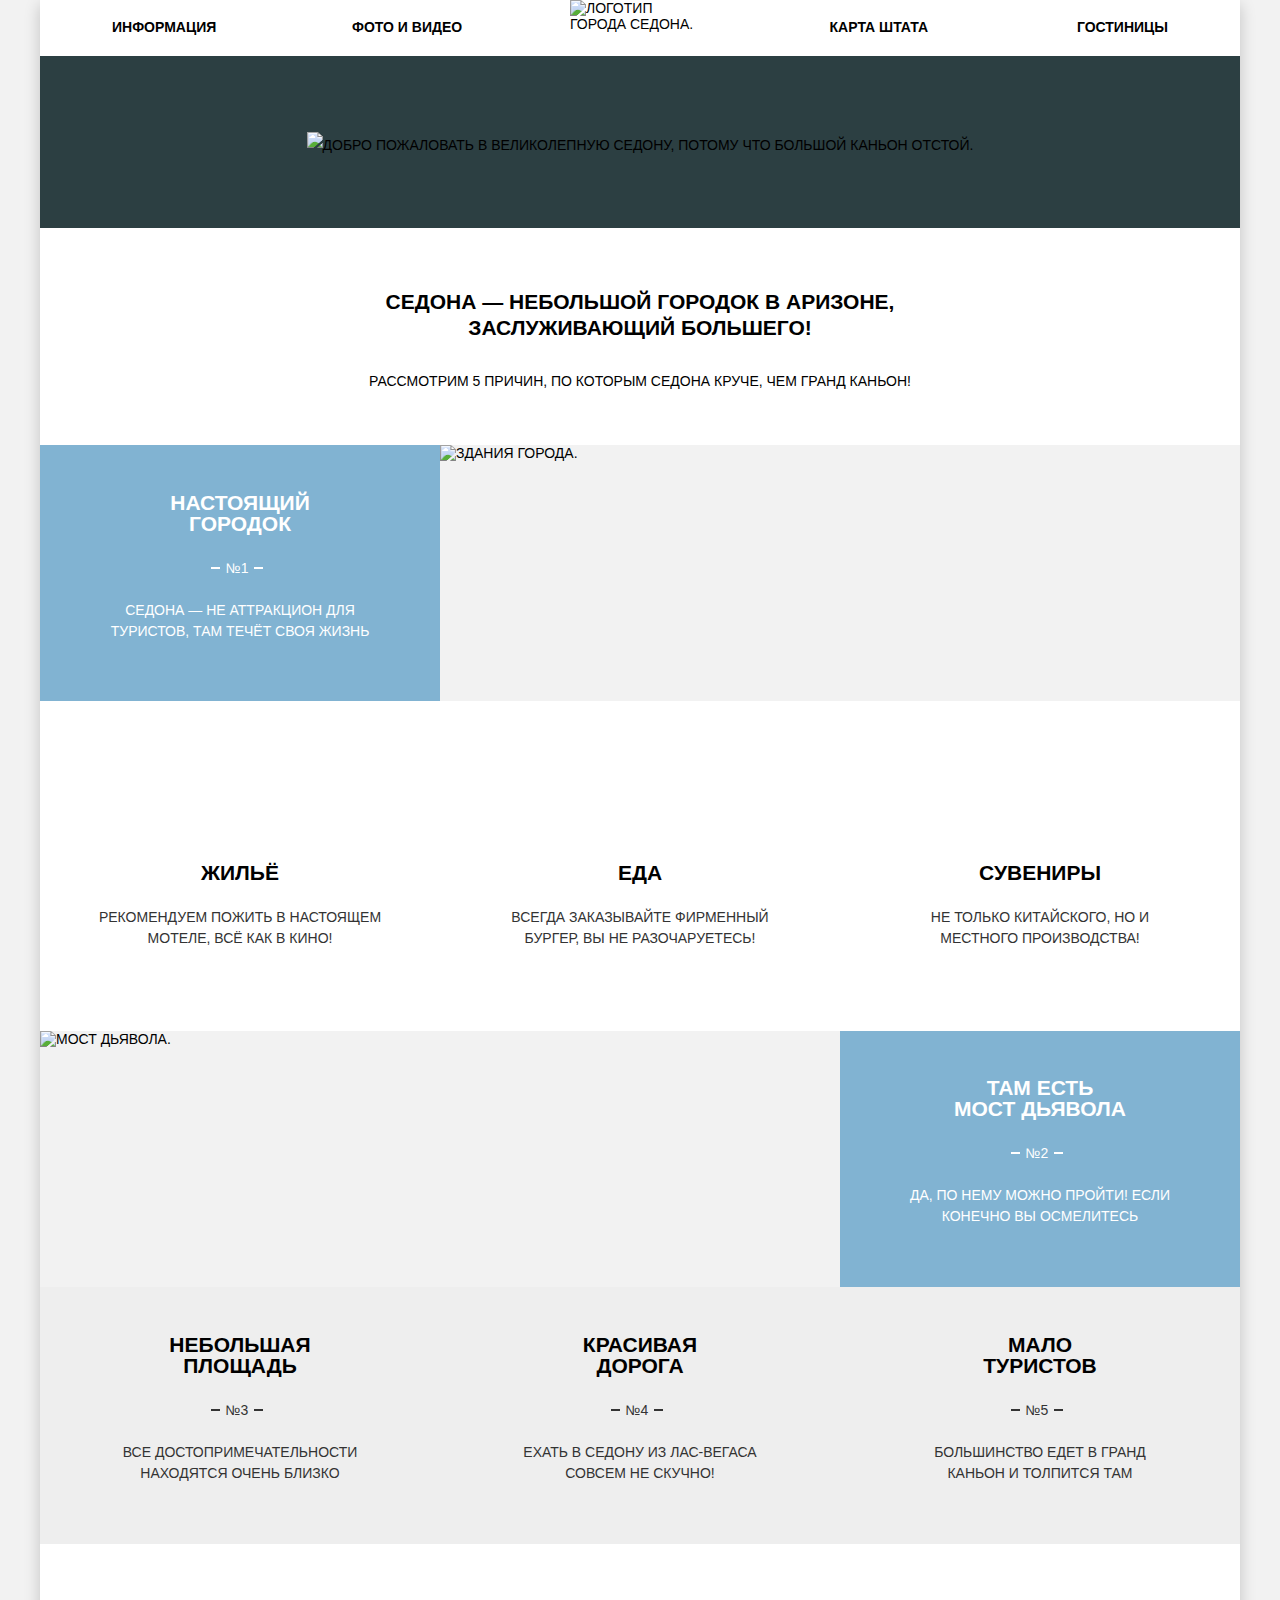
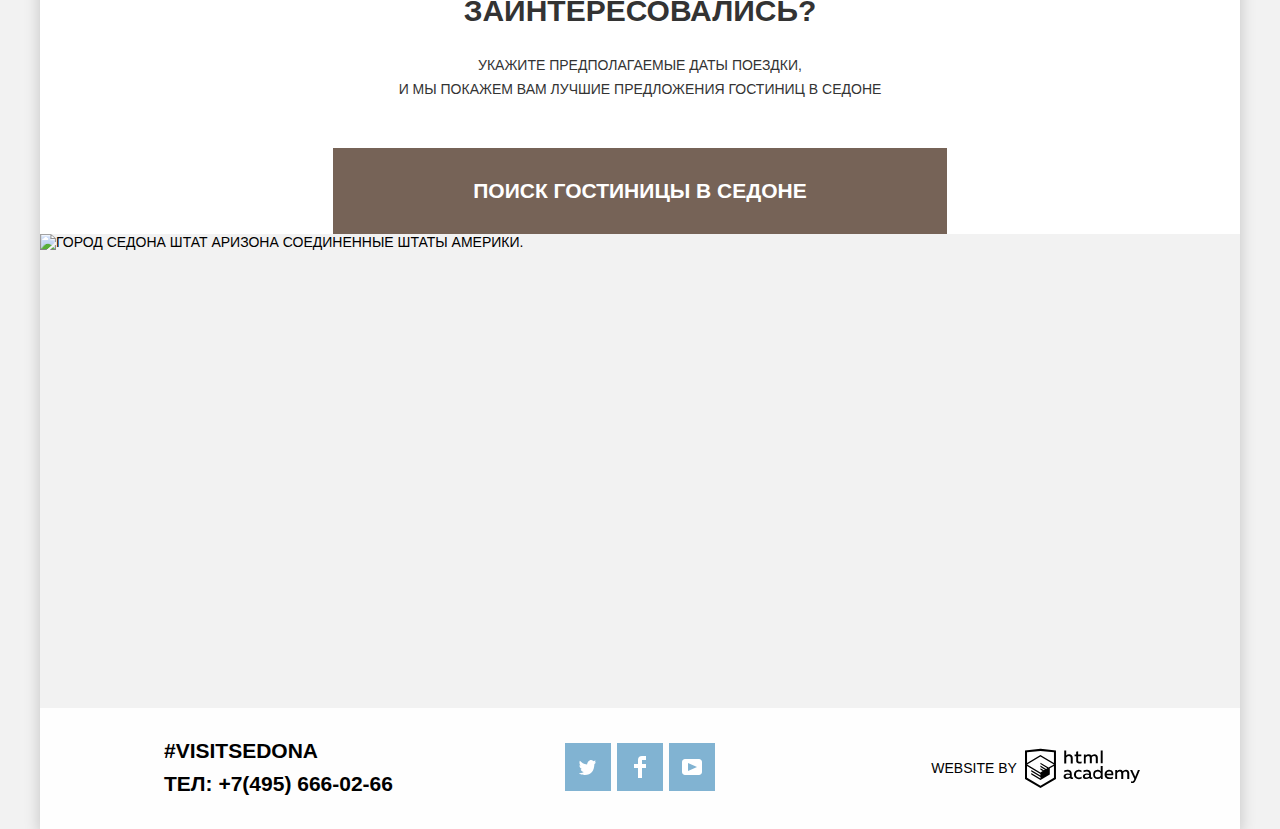
==== commit 4105340c: "Скрывает форму на главной по умолчанию и добавляет анимацию при её окрытии. Добавляет изображение ка" ====
--- a/index.html
+++ b/index.html
@@ -5,7 +5,7 @@
   <meta charset="utf-8">
   <title>HTML Academy: Седона</title>
   <link href="css/normalize.css" rel="stylesheet">
-  <link href="css/style.css" rel="stylesheet">
+  <link href="css/style-min.css" rel="stylesheet">
   <link rel="preload" href="fonts/pt-sans-v11-latin_cyrillic-regular.woff2" as="font" type="font/woff2" crossorigin>
   <link rel="preload" href="fonts/pt-sans-v11-latin_cyrillic-700.woff2" as="font" type="font/woff2" crossorigin>
 </head>
@@ -115,7 +115,7 @@
               <p class="search-hotel__item">
                 <label class="search-hotel__label" for="check-in">Дата заезда:</label>
                 <input class="search-hotel__date" type="text" name="date-check-in" id="check-in"
-                  placeholder="24 апреля 2017" required>
+                  placeholder="24 апреля 2017">
                 <button class="button-date" type="button">
                   <span class="visually-hidden">Календарь</span>
                   <svg class="button-date__icon" xmlns="http://www.w3.org/2000/svg" width="21" height="22"
@@ -130,7 +130,7 @@
               <p class="search-hotel__item">
                 <label class="search-hotel__label" for="check-out">Дата выезда:</label>
                 <input class="search-hotel__date" type="text" name="date-check-out" id="check-out"
-                  placeholder="4 июля 2017" required>
+                  placeholder="4 июля 2017">
                 <button class="button-date" type="button">
                   <span class="visually-hidden">Календарь</span>
                   <svg class="button-date__icon" xmlns="http://www.w3.org/2000/svg" width="21" height="22"
@@ -172,6 +172,9 @@
           <iframe
             src="https://www.google.com/maps/embed?pb=!1m14!1m8!1m3!1d838005.1438230983!2d-111.761137!3d34.869854!3m2!1i1024!2i768!4f13.1!3m3!1m2!1s0x872da132f942b00d%3A0x5548c523fa6c8efd!2sSedona%2C%20AZ%2086336!5e0!3m2!1sen!2sus!4v1581286347185!5m2!1sen!2sus"
             width="1200" height="595" style="border:0;" allowfullscreen=""></iframe>
+            <p class="map__img">
+              <img class="map__pic" src="img/map.png" alt="Город Седона штат Аризона Соединенные Штаты Америки." width="1200" height="595">
+            </p>
         </div>
       </section>
     </main>
@@ -236,6 +239,7 @@
     </footer>
 
   </div>
+<script src="js/popup-min.js"></script>
 </body>
 
 </html>
--- a/css/style-min.css
+++ b/css/style-min.css
@@ -0,0 +1 @@
+@-webkit-keyframes popup-show{0%{-webkit-transform:translateY(-150px);transform:translateY(-150px);opacity:0}90%{-webkit-transform:translateY(30px);transform:translateY(30px)}to{-webkit-transform:translateY(0);transform:translateY(0);opacity:1}}@-webkit-keyframes shake{0%,to{-webkit-transform:translateX(0);transform:translateX(0)}10%,30%,50%,70%,90%{-webkit-transform:translateX(-10px);transform:translateX(-10px)}20%,40%,60%,80%{-webkit-transform:translateX(10px);transform:translateX(10px)}}@keyframes shake{0%,to{-webkit-transform:translateX(0);transform:translateX(0)}10%,30%,50%,70%,90%{-webkit-transform:translateX(-10px);transform:translateX(-10px)}20%,40%,60%,80%{-webkit-transform:translateX(10px);transform:translateX(10px)}}@font-face{font-family:'PT Sans';font-style:normal;font-weight:400;font-display:swap;src:url(../fonts/pt-sans-v11-latin_cyrillic-regular.woff2) format('woff2'),url(../fonts/pt-sans-v11-latin_cyrillic-regular.woff) format('woff')}@font-face{font-family:'PT Sans';font-style:normal;font-weight:700;font-display:swap;src:url(../fonts/pt-sans-v11-latin_cyrillic-700.woff2) format('woff2'),url(../fonts/pt-sans-v11-latin_cyrillic-700.woff) format('woff')}body{margin:0;padding:0;font-family:"PT Sans",Arial,sans-serif;font-size:14px;text-transform:uppercase;background-color:#f2f2f2}a{text-decoration:none}.visually-hidden{position:absolute;width:1px;height:1px;margin:-1px;border:0;padding:0;clip:rect(0 0 0 0);overflow:hidden}.wrapper{position:relative;width:1200px;margin:0 auto;-webkit-box-shadow:0 5px 15px 0 rgba(0,1,1,.2);box-shadow:0 5px 15px 0 rgba(0,1,1,.2)}.container{width:1056px;margin:0 auto}.main-header{background-color:#fff}.main-header__logo-img{position:absolute;top:0;left:0;right:0;bottom:0;margin:0 auto}.main-nav__list{display:-webkit-box;display:-ms-flexbox;display:flex;-ms-flex-wrap:wrap;flex-wrap:wrap;margin:0;padding:0;list-style:none}.main-nav__item{width:20%;padding:14px 0 16px}.main-nav__item:nth-child(4n+1){margin-left:6%}.main-nav__item:nth-child(4n-1){margin-left:96px;text-align:right}.main-nav__item:nth-child(n+4):nth-child(4n){margin-right:6%;text-align:right}.main-nav__link{color:#000;line-height:26px;font-weight:700}.main-nav__link:focus,.main-nav__link:hover{color:#81b3d2}.main-nav__link:active{color:#000;opacity:.3}.main-nav__link--current{color:#766357}.welcome,.welcome__top{background-repeat:no-repeat}.welcome{line-height:26px;background-color:#2c3f42;background-image:url(../img/background-photo.jpg);background-position:0 -56px}.welcome__top{text-align:center;background-image:url(../img/intro-mask.svg);background-position:0 bottom;margin-bottom:-2px}.welcome__img-text{margin-top:76px;margin-bottom:72px}.welcome__bottom{padding:61px 300px 51px;text-align:center;background-color:#fff}.welcome__item{margin:0}.welcome__item--bold{font-size:21px;font-weight:700;padding-bottom:27px}.features{display:-webkit-box;display:-ms-flexbox;display:flex}.features__info{width:33.33%;-webkit-box-flex:1;-ms-flex-positive:1;flex-grow:1;padding:47px 49px;color:#fff;line-height:21px;text-align:center;background-color:#81b3d2}.features__info-bridge{padding-top:46px}.features__head{margin-top:0;margin-bottom:24px;font-size:21px;font-weight:700}.features__number{display:block;margin-bottom:21px}.features__number::after,.features__number::before{content:'';display:inline-block;width:9px;height:2px;background-color:#fff;margin-right:6px;margin-bottom:3px;vertical-align:middle}.features__number::after{margin-left:6px}.features__desc{margin:0;bottom:0}.features-list,.features__pic{display:-webkit-box;display:-ms-flexbox;display:flex}.features__pic{width:66.66%;-webkit-box-flex:1;-ms-flex-positive:1;flex-grow:1}.features-list{padding:0;margin:0;list-style:none;background-color:#fff}.features-list__item{padding:161px 56px 82px;width:33.33%;-webkit-box-flex:1;-ms-flex-positive:1;flex-grow:1;color:#333;line-height:21px;text-align:center;background-repeat:no-repeat;background-position-x:50%}.features-list--bg-grey{background-color:#eee}.features-list__item--small{padding:47px 71px 60px}.features-list__item--house{background-image:url(../img/icon-1.svg);background-position-y:60px}.features-list__item--food{background-image:url(../img/icon-3.svg);background-position-y:61px}.features-list__item--present{background-image:url(../img/icon-2.svg);background-position-y:56px}.features-list__head{margin:0 0 24px;color:#000;font-size:21px;font-weight:700}.features-list__number{display:block;margin-bottom:21px}.features-list__number::after,.features-list__number::before{content:'';display:inline-block;width:9px;height:2px;background-color:#333;margin-right:6px;margin-bottom:3px;vertical-align:middle}.features-list__number::after{margin-left:6px}.features-list__desc{margin:0}.promo{padding-top:49px;color:#333;line-height:24px;text-align:center;background-color:#fff}.promo__item{margin:0}.promo__item-head{margin-bottom:24px;font-size:30px;line-height:36px;font-weight:700}.promo__item-desc{margin-bottom:47px}.button-popup{position:relative;z-index:1;padding:30px 140px;color:#fff;font-size:21px;line-height:26px;font-weight:700;text-transform:uppercase;border:0;background-color:#766357;cursor:pointer}.button-popup:focus,.button-popup:hover{background-color:#604e43}.button-popup:active{color:rgba(255,255,255,.3);background-color:#503e33}.map{display:-webkit-box;display:-ms-flexbox;display:flex}.map iframe{position:relative;z-index:2;border:0}.map__img{margin:0;padding:0}.map__pic,.search-hotel{position:absolute;left:0;z-index:1}.search-hotel{z-index:3;right:0;display:block;width:568px;margin:0 auto;padding:55px 0;background-color:#fff;-webkit-box-shadow:0 7px 15px 0 rgba(0,1,1,.15);box-shadow:0 7px 15px 0 rgba(0,1,1,.15)}.popup-show{-webkit-animation-name:popup-show;animation-name:popup-show;-webkit-animation-duration:1s;animation-duration:1s}.popup-close{display:none}.popup-error{-webkit-animation-name:shake;animation-name:shake;-webkit-animation-duration:.6s;animation-duration:.6s}.search-hotel__form{position:relative;width:458px;margin:0 auto;line-height:26px;font-weight:700}.search-hotel__item{position:relative;display:-webkit-box;display:-ms-flexbox;display:flex;-webkit-box-pack:justify;-ms-flex-pack:justify;justify-content:space-between;margin:0 0 30px}.search-hotel__label{width:112px;-ms-flex-item-align:center;-ms-grid-row-align:center;align-self:center;text-align:left}.search-hotel__date{width:346px;-webkit-box-sizing:border-box;box-sizing:border-box;padding:8px 36px 8px 11px;color:#000;line-height:normal;font-weight:700;text-transform:uppercase;background-color:#f2f2f2;border:2px solid transparent}.search-hotel__date::-webkit-input-placeholder{color:#000}.search-hotel__date::-moz-placeholder{color:#000}.search-hotel__date:-ms-input-placeholder,.search-hotel__date::-ms-input-placeholder{color:#000}.search-hotel__date::placeholder{color:#000}.search-hotel__date:hover,.search-hotel__number:hover{background-color:#ebebeb}.search-hotel__date:focus,.search-hotel__number:focus{background-color:#fff;border:2px solid #e5e5e5}.button-date{position:absolute;right:0;display:-webkit-box;display:-ms-flexbox;display:flex;height:100%;margin-right:3px;border:0;background:0 0}.button-date .button-date__icon{-ms-flex-item-align:center;-ms-grid-row-align:center;align-self:center;fill:#cacaca}.button-date:focus .button-date__icon,.button-date:hover .button-date__icon{fill:#000;cursor:pointer}.button-date:active .button-date__icon{fill:#81b3d2}.persons__item,.search-hotel__persons{display:-webkit-box;display:-ms-flexbox;display:flex}.search-hotel__persons{-webkit-box-pack:justify;-ms-flex-pack:justify;justify-content:space-between;margin-bottom:54px}.persons__item{position:relative;width:226px;margin:0}.persons__label{width:95px;-ms-flex-item-align:center;-ms-grid-row-align:center;align-self:center;text-align:left}.persons__label--size{width:112px;padding-left:48px;-webkit-box-sizing:border-box;box-sizing:border-box}.persons__control{width:40px;border:0;background-color:#f2f2f2;cursor:pointer}.persons__control:hover .persons__control-bg,.persons__control:hover .persons__control-bg::after{background-color:#000}.persons__control:active .persons__control-bg,.persons__control:active .persons__control-bg::after{background-color:#81b3d2}.persons__control-minus{margin-left:auto}.persons__control-bg{position:relative;display:block;width:11px;height:3px;margin:0 auto;background-color:#a9a9a9}.persons__control-bg-plus::after{content:'';position:absolute;width:3px;height:11px;margin:0 auto;background-color:#a9a9a9;top:-4px;left:0;right:0}.persons__number{width:34px;padding:10px 0;border:0;font-weight:700;text-align:center;background-color:#f2f2f2}.persons__number:focus{background-color:#fff}.search-hotel__cotnrol{border:0}.search-hotel__button-submit{width:100%;padding:16px 0;font-size:21px;line-height:26px;color:#fff;font-weight:700;text-transform:uppercase;background-color:#81b3d2;border:0;cursor:pointer}.search-hotel__button-submit:focus,.search-hotel__button-submit:hover{background-color:#669ec0}.search-hotel__button-submit:active{color:rgba(255,255,255,.3);background-color:#5496bd}.filters{background-color:#766357;background-image:url(../img/filter-background.jpg);background-repeat:no-repeat;background-position:0 -57px}.filter__form{display:-webkit-box;display:-ms-flexbox;display:flex;font-size:14px;line-height:21px;color:#fff}.filter__wrap{width:254px;margin:27px 0 0;padding:0;border:0}.filter__wrap--size{width:318px;margin-left:auto}.filter__title{font-size:16px;font-weight:700;margin-bottom:25px}.filter__title-range{margin-bottom:10px}.filter__elem{position:relative;display:-webkit-box;display:-ms-flexbox;display:flex;height:23px;margin:0 0 22px;-webkit-box-align:center;-ms-flex-align:center;align-items:center}.filter__input{position:absolute;cursor:pointer}.filter__label{margin-left:40px;cursor:pointer}.filter__label::before{content:"";position:absolute;left:0;top:0;width:23px;height:23px;background-image:url(../img/checkbox-off.svg);background-repeat:no-repeat}.filter__input:checked+.filter__label::after,.filter__input:hover+.filter__label::after{content:"";position:absolute;left:0;top:0;width:26px;height:26px;background-image:url(../img/checkbox-on.svg);background-repeat:no-repeat}.filter-range{position:relative;height:32px;margin-bottom:20px;font-size:0;border:2px solid #fff;border-radius:2px}.filter-range::after{content:"";position:absolute;top:50%;left:50%;width:2px;height:22px;background:#fff;-webkit-transform:translate(-50%,-50%);transform:translate(-50%,-50%)}.filter-range__label{display:inline-block;width:81px;padding-left:65px;font-size:14px;line-height:30px;vertical-align:top;cursor:pointer}.filter-range__input{width:50px;margin:0;color:#fff;font:inherit;line-height:normal;background:0 0;border:0}.filter-controls{position:relative;margin-bottom:32px}.filter-controls__scale{height:2px;background:rgba(255,255,255,.3)}.filter-controls__bar{width:80%;height:2px;background:#fff}.filter-controls__toggle{position:absolute;top:-9px;width:4px;height:4px;background:#ababab;border:8px solid #fff;border-radius:50%;-webkit-box-shadow:0 2px 1px 0 rgba(0,1,1,.2);box-shadow:0 2px 1px 0 rgba(0,1,1,.2);cursor:pointer}.filter-controls__toggle:hover{background:#1c4f80}.filter-controls__toggle-min{left:0}.filter-controls__toggle-max{left:80%}.filter__button{display:block;margin:0 auto 32px;padding:6px 35px;font-size:14px;line-height:21px;color:#fff;text-transform:uppercase;background:0 0;border:2px solid #fff;border-radius:2px;cursor:pointer}.filter__button:hover{color:#000;background:#fff}.filter-bottom{padding:30px 0;background-color:#fff;border-bottom:1px solid #e5e5e5}.filter__list{display:-webkit-box;display:-ms-flexbox;display:flex;-webkit-box-align:baseline;-ms-flex-align:baseline;align-items:baseline}.filter__item-result{font-size:21px;line-height:26px;font-weight:700}.filter__head,.filter__sum{display:inline-block;vertical-align:top}.filter__item-type{margin-left:48px;font-size:12px;line-height:18px}.filter__head--small,.filter__item-type,.options__list{display:-webkit-box;display:-ms-flexbox;display:flex}.filter__head--small{margin-right:40px}.options__list{margin:0;padding:0;list-style:none}.options__item{margin-right:32px}.options__link{color:rgba(0,0,0,.3);border-bottom:1px dotted #81b3d2}.options__link:focus,.options__link:hover{color:#81b3d2}.options__link:active{color:#000}.filter__item-button{margin-left:auto}.options__link--active{color:#81b3d2;border:0}.sorting__icon{fill:#cacaca}.sorting__button:focus .sorting__icon,.sorting__button:hover .sorting__icon{fill:#231f20}.sorting__button--active .sorting__icon,.sorting__button:active .sorting__icon{fill:#81b3d2}.sorting__button--active{margin-left:9px}.hotels{background-color:#fff}.hotels__list{margin:0;padding:0;color:#333;list-style:none}.hotels__item{display:-webkit-box;display:-ms-flexbox;display:flex;padding:25px 72px 27px;border-bottom:1px solid #e5e5e5}.hotels__img{margin-top:5px;margin-right:30px}.hotels__head{margin:0 0 9px;color:#000;font-size:21px;line-height:26px;cursor:pointer}.hotels__head:focus,.hotels__head:hover{color:#81b3d2}.hotels__head:active{color:rgba(0,0,0,.3)}.hotels__wrap{display:-webkit-box;display:-ms-flexbox;display:flex;-webkit-box-pack:justify;-ms-flex-pack:justify;justify-content:space-between;width:258px}.hotels__details{width:110px}.hotels__price{width:142px}.hotels__text{display:block;margin-bottom:20px}.hotels__button{padding:4px 17px 5px;font-size:14px;line-height:21px;font-weight:700;text-transform:uppercase;color:#fff}.hotels__button--blue{background-color:#81b3d2}.hotels__button--blue:focus,.hotels__button--blue:hover{background-color:#669ec0}.hotels__button--blue:active{color:rgba(255,255,255,.3);background-color:#5496bd}.hotels__button--brown{background-color:#766357}.hotels__button--brown:focus,.hotels__button--brown:hover{background-color:#604e43}.hotels__button--brown:active{color:rgba(255,255,255,.3);background-color:#503e33}.hotels-rating{display:-webkit-box;display:-ms-flexbox;display:flex;-ms-flex-negative:0;flex-shrink:0;-webkit-box-orient:vertical;-webkit-box-direction:normal;-ms-flex-direction:column;flex-direction:column;-webkit-box-pack:justify;-ms-flex-pack:justify;justify-content:space-between;-webkit-box-align:end;-ms-flex-align:end;align-items:flex-end;margin-left:auto}.hotels-rating__stars{height:17px;margin-top:5px;background-image:url(../img/star.svg);background-repeat:space}.hotels-rating__stars--four{width:89px}.hotels-rating__stars--three{width:62px}.hotels-rating__stars--two{width:40px}.hotels-rating__number{margin-bottom:3px;padding:3px 13px 3px 17px;line-height:21px;color:#666;background-color:#f2f2f2}.main-footer{padding:35px 0 32px;background-color:rgba(255,255,255,.9)}.main-footer--position{position:absolute;z-index:2;bottom:0;width:100%}.footer-item,.main-footer__wrap{display:-webkit-box;display:-ms-flexbox;display:flex}.footer-item{-webkit-box-align:center;-ms-flex-align:center;align-items:center;width:33.33%}.footer-item__contacts-wrap{margin-left:52px}.footer-item__contacts{color:#000;font-size:21px;line-height:26px;font-weight:700;text-transform:uppercase}.footer-item__hashtag{display:block;margin-top:-5px}.footer-item__phone{margin:7px 0 0}.footer-item__socials{-webkit-box-pack:center;-ms-flex-pack:center;justify-content:center;-webkit-box-align:start;-ms-flex-align:start;align-items:flex-start}.footer-item__link{color:#000}.social-list,.social-list__link{display:-webkit-box;display:-ms-flexbox;display:flex}.social-list{-webkit-box-pack:justify;-ms-flex-pack:justify;justify-content:space-between;width:150px;margin:0;padding:0;list-style:none}.social-list__link{position:relative;width:46px;height:48px;background-color:#81b3d2}.social-list__link:focus,.social-list__link:hover{background-color:#669ec0}.social-list__link:active{background-color:#5496bd}.social-list__icon{position:absolute;top:0;left:0;right:0;bottom:0;margin:auto;fill:#fff}.social-list__link:active .social-list__icon{fill:rgba(255,255,255,.3)}.footer-item-copyrigth{-webkit-box-pack:end;-ms-flex-pack:end;justify-content:flex-end}.footer-item-copyrigth-wrap{display:-webkit-box;display:-ms-flexbox;display:flex;margin-right:28px}.footer-copyrigth__desc{-ms-flex-item-align:center;-ms-grid-row-align:center;align-self:center;margin-right:8px;margin-bottom:5px}.footer-copyrigth__link:focus .footer-copyrigth__icon,.footer-copyrigth__link:hover .footer-copyrigth__icon{fill:#81b3d2}.footer-copyrigth__link:active .footer-copyrigth__icon{fill:#bdbbbc}
